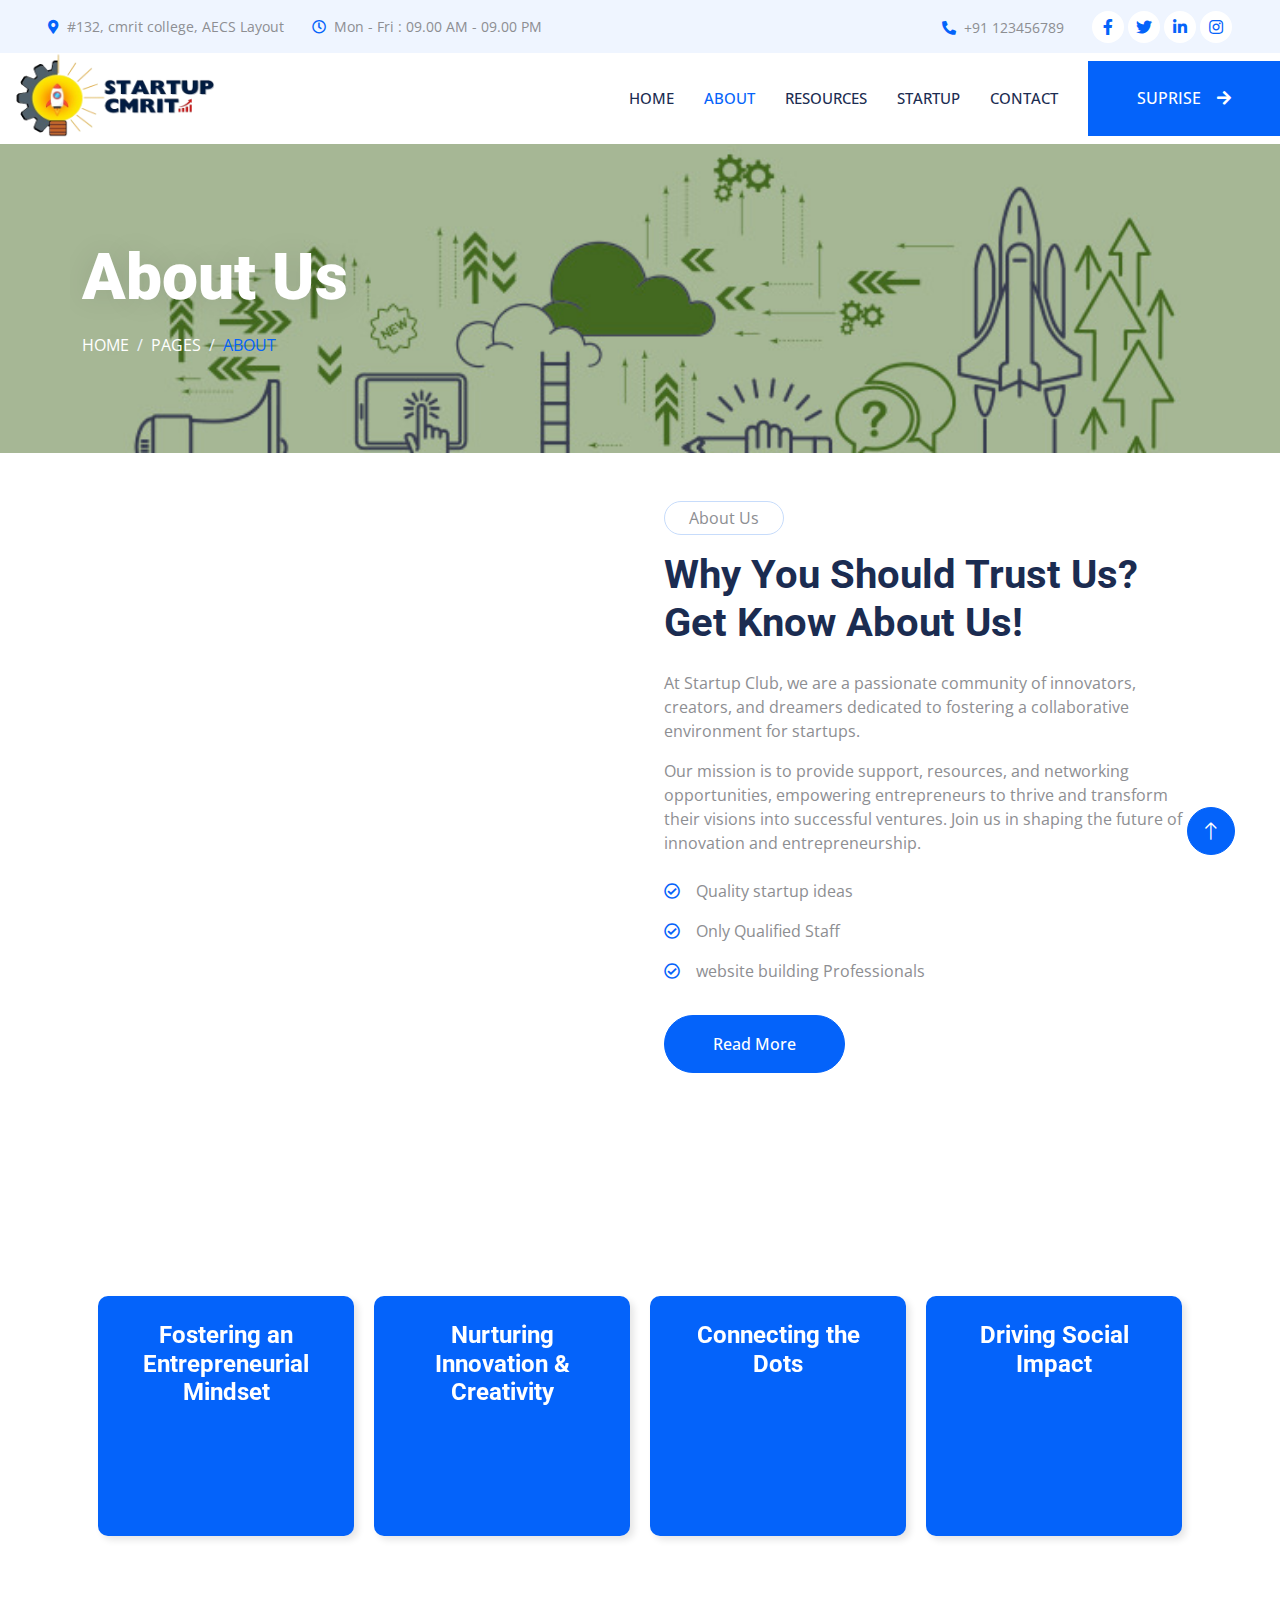
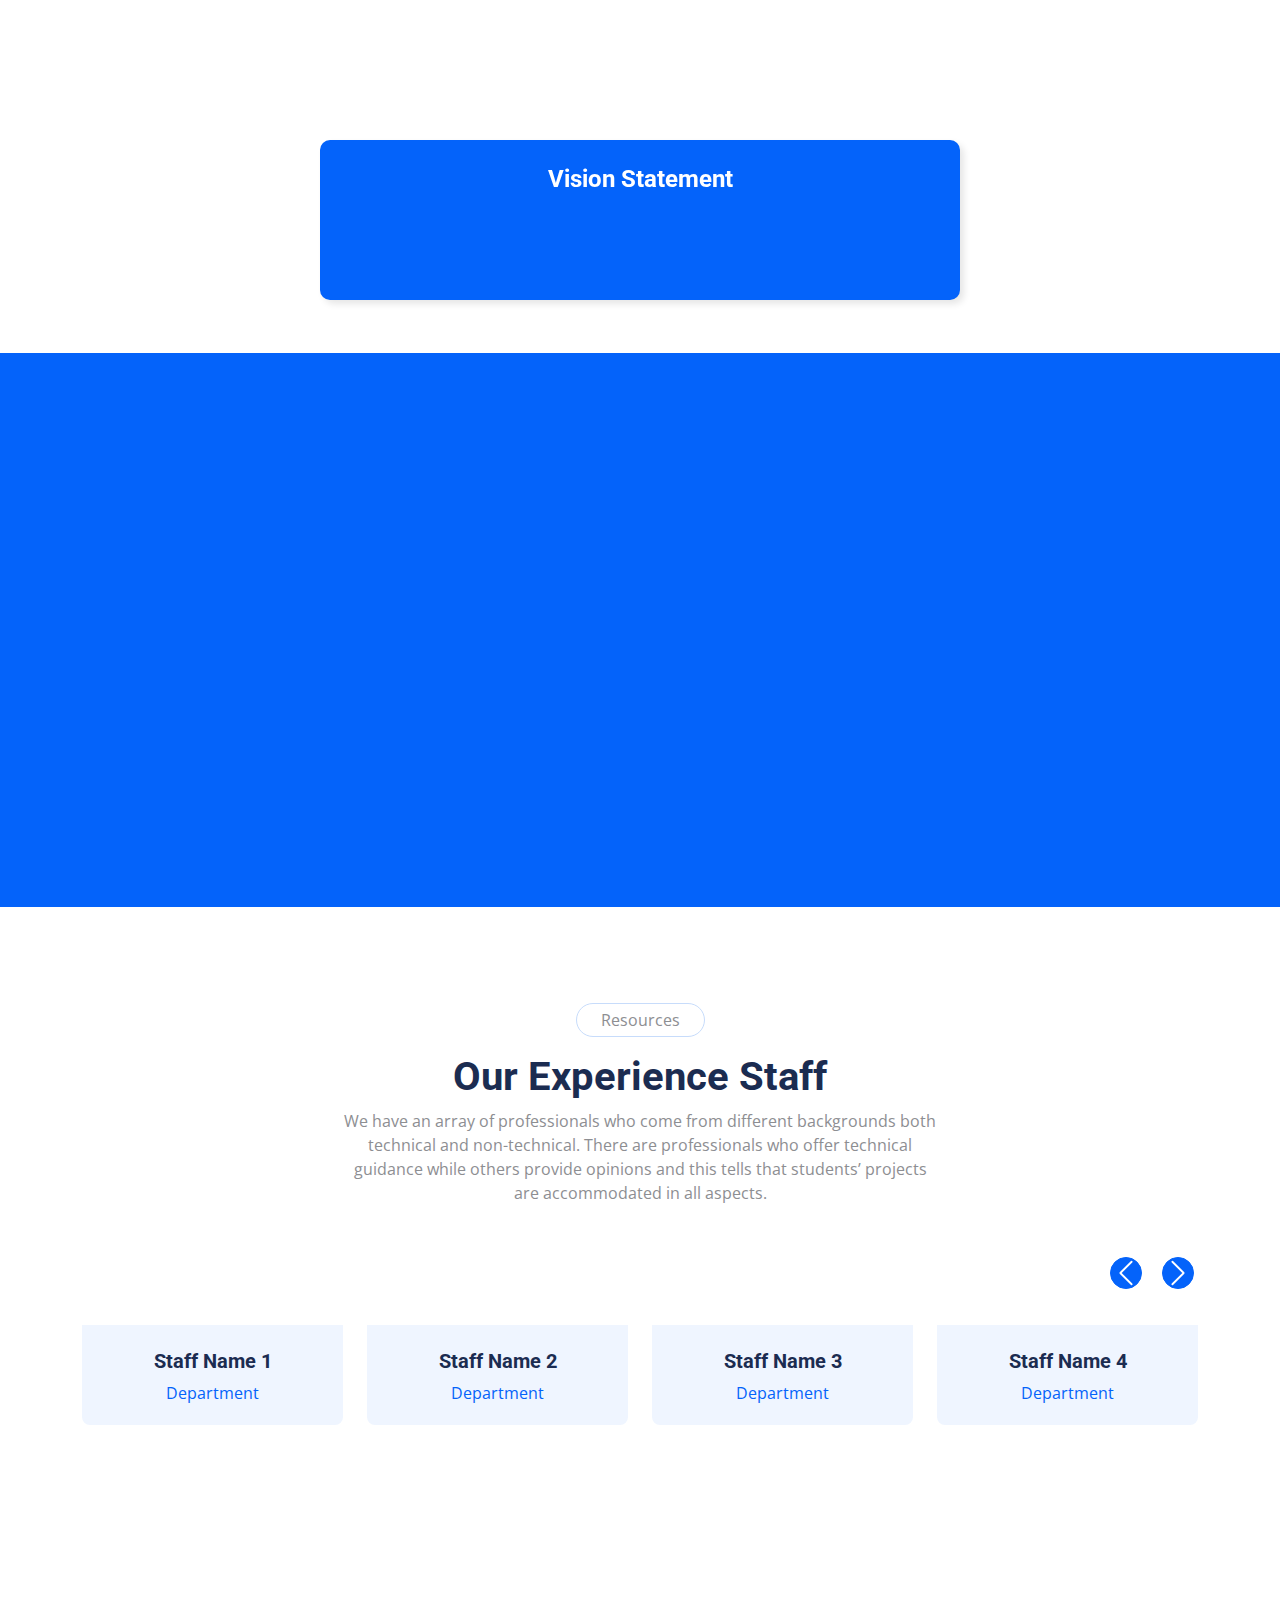
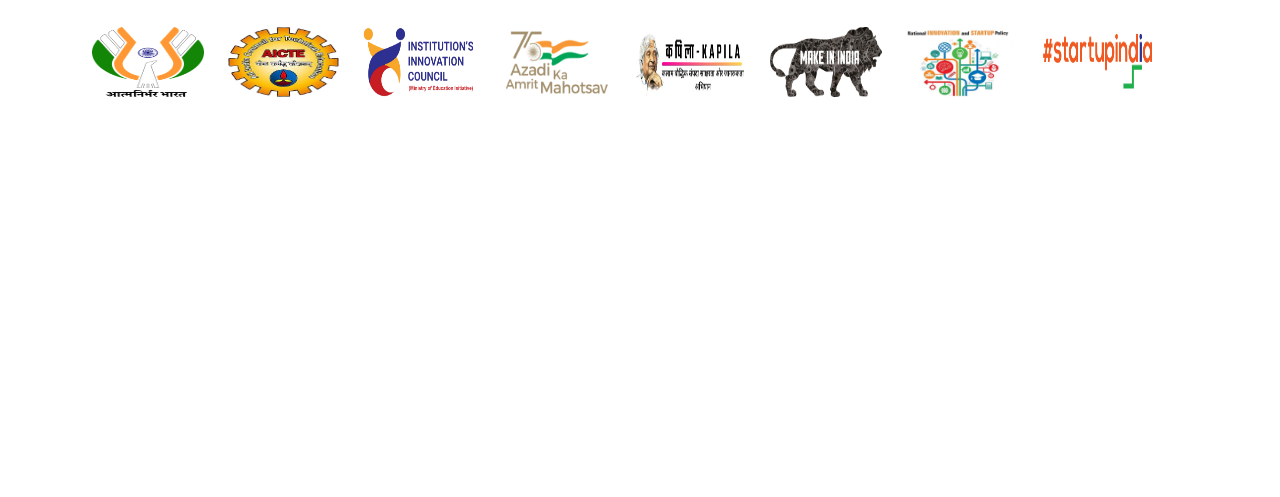
==== about.html @ 5a4d974b "otherLogoUpdate" ====
<!DOCTYPE html>
<html lang="en">
  <head>
    <meta charset="utf-8" />
    <title>Startup</title>
    <meta content="width=device-width, initial-scale=1.0" name="viewport" />
    <meta content="" name="keywords" />
    <meta content="" name="description" />

    <!-- Favicon -->
    <link href="img/favicon.ico" rel="icon" />

    <!-- Google Web Fonts -->
    <link rel="preconnect" href="https://fonts.googleapis.com" />
    <link rel="preconnect" href="https://fonts.gstatic.com" crossorigin />
    <link
      href="https://fonts.googleapis.com/css2?family=Open+Sans:wght@400;500&family=Roboto:wght@500;700;900&display=swap"
      rel="stylesheet"
    />

    <!-- Icon Font Stylesheet -->
    <link
      href="https://cdnjs.cloudflare.com/ajax/libs/font-awesome/5.10.0/css/all.min.css"
      rel="stylesheet"
    />
    <link
      href="https://cdn.jsdelivr.net/npm/bootstrap-icons@1.4.1/font/bootstrap-icons.css"
      rel="stylesheet"
    />

    <!-- Libraries Stylesheet -->
    <link href="lib/animate/animate.min.css" rel="stylesheet" />
    <link href="lib/owlcarousel/assets/owl.carousel.min.css" rel="stylesheet" />
    <link
      href="lib/tempusdominus/css/tempusdominus-bootstrap-4.min.css"
      rel="stylesheet"
    />

    <!-- Customized Bootstrap Stylesheet -->
    <link href="css/bootstrap.min.css" rel="stylesheet" />

    <!-- Template Stylesheet -->
    <link href="css/style.css" rel="stylesheet" />
  </head>

  <body>
    <!-- Spinner Start -->
    <div
      id="spinner"
      class="show bg-white position-fixed translate-middle w-100 vh-100 top-50 start-50 d-flex align-items-center justify-content-center"
    >
      <div
        class="spinner-grow text-primary"
        style="width: 3rem; height: 3rem"
        role="status"
      >
        <span class="sr-only">Loading...</span>
      </div>
    </div>
    <!-- Spinner End -->

    <!-- Topbar Start -->
    <div class="container-fluid bg-light p-0 wow fadeIn" data-wow-delay="0.1s">
      <div class="row gx-0 d-none d-lg-flex">
        <div class="col-lg-7 px-5 text-start">
          <div class="h-100 d-inline-flex align-items-center py-3 me-4">
            <small class="fa fa-map-marker-alt text-primary me-2"></small>
            <small>#132, cmrit college, AECS Layout</small>
          </div>
          <div class="h-100 d-inline-flex align-items-center py-3">
            <small class="far fa-clock text-primary me-2"></small>
            <small>Mon - Fri : 09.00 AM - 09.00 PM</small>
          </div>
        </div>
        <div class="col-lg-5 px-5 text-end">
          <div class="h-100 d-inline-flex align-items-center py-3 me-4">
            <small class="fa fa-phone-alt text-primary me-2"></small>
            <small>+91 123456789</small>
          </div>
          <div class="h-100 d-inline-flex align-items-center">
            <a
              class="btn btn-sm-square rounded-circle bg-white text-primary me-1"
              href=""
              ><i class="fab fa-facebook-f"></i
            ></a>
            <a
              class="btn btn-sm-square rounded-circle bg-white text-primary me-1"
              href=""
              ><i class="fab fa-twitter"></i
            ></a>
            <a
              class="btn btn-sm-square rounded-circle bg-white text-primary me-1"
              href=""
              ><i class="fab fa-linkedin-in"></i
            ></a>
            <a
              class="btn btn-sm-square rounded-circle bg-white text-primary me-0"
              href=""
              ><i class="fab fa-instagram"></i
            ></a>
          </div>
        </div>
      </div>
    </div>
    <!-- Topbar End -->

    <!-- Navbar Start -->
    <nav
      class="navbar navbar-expand-lg bg-white navbar-light sticky-top p-0 wow fadeIn"
      data-wow-delay="0.1s"
    >
      <a
        href="index.html"
        class="navbar-brand d-flex align-items-center px-4 px-lg-5 mb-3"
      >
        <h1 class="m-0 text-primary d-flex align-items-center">
          <img
            src="img/logo2.png"
            style="
              width: 240px;
              height: 220px;
              margin-left: -50px;
              margin-top: 20px;
            "
            alt="logo"
          />
        </h1>
      </a>

      <button
        type="button"
        class="navbar-toggler me-4"
        data-bs-toggle="collapse"
        data-bs-target="#navbarCollapse"
        title="navbar"
      >
        <span class="navbar-toggler-icon"></span>
      </button>
      <div class="collapse navbar-collapse" id="navbarCollapse">
        <div class="navbar-nav ms-auto p-4 p-lg-0">
          <a href="index.html" class="nav-item nav-link">Home</a>
          <a href="about.html" class="nav-item nav-link active">About</a>
          <a href="team.html" class="nav-item nav-link">Resources</a>
          <a href="ExistingStartup.html" class="nav-item nav-link">Startup</a>
          <a href="contact.html" class="nav-item nav-link">Contact</a>
        </div>
        <a
          href=""
          class="btn btn-primary rounded-0 py-4 px-lg-5 d-none d-lg-block"
          >SUPRISE<i class="fa fa-arrow-right ms-3"></i
        ></a>
      </div>
    </nav>

    <!-- Navbar End -->
    <!-- Navbar End -->

    <!-- Page Header Start -->
    <div
      class="container-fluid page-header py-5 mb-5 wow fadeIn"
      data-wow-delay="0.1s"
    >
      <div class="container py-5">
        <h1 class="display-3 text-white mb-3 animated slideInDown">About Us</h1>
        <nav aria-label="breadcrumb animated slideInDown">
          <ol class="breadcrumb text-uppercase mb-0">
            <li class="breadcrumb-item">
              <a class="text-white" href="#">Home</a>
            </li>
            <li class="breadcrumb-item">
              <a class="text-white" href="#">Pages</a>
            </li>
            <li class="breadcrumb-item text-primary active" aria-current="page">
              About
            </li>
          </ol>
        </nav>
      </div>
    </div>
    <!-- Page Header End -->

    <!-- About Start -->
    <div class="container-xxl">
      <div class="container">
        <div class="row g-5">
          <div class="col-lg-6 wow fadeIn" data-wow-delay="0.1s">
            <div class="d-flex flex-column">
              <img
                class="img-fluid rounded w-75 align-self-end"
                style="margin-top: 20%"
                src="https://th.bing.com/th/id/OIP.VpcuwqBjk-ITqeqhc0cdZAHaE8?w=248&h=180&c=7&r=0&o=5&dpr=1.3&pid=1.7"
                alt=""
              />
              <img
                class="img-fluid rounded w-50 bg-white pt-3 pe-3"
                src="https://th.bing.com/th/id/OIP.E0xV4bgFEtjNPySCJyTAlwHaFO?w=281&h=198&c=7&r=0&o=5&dpr=1.3&pid=1.7"
                alt=""
                style="margin-top: -25%"
              />
            </div>
          </div>
          <div class="col-lg-6 wow fadeIn" data-wow-delay="0.5s">
            <p class="d-inline-block border rounded-pill py-1 px-4">About Us</p>
            <h1 class="mb-4">Why You Should Trust Us? Get Know About Us!</h1>
            <p>
              At Startup Club, we are a passionate community of innovators,
              creators, and dreamers dedicated to fostering a collaborative
              environment for startups.
            </p>
            <p class="mb-4">
              Our mission is to provide support, resources, and networking
              opportunities, empowering entrepreneurs to thrive and transform
              their visions into successful ventures. Join us in shaping the
              future of innovation and entrepreneurship.
            </p>
            <p>
              <i class="far fa-check-circle text-primary me-3"></i>Quality
              startup ideas
            </p>
            <p>
              <i class="far fa-check-circle text-primary me-3"></i>Only
              Qualified Staff
            </p>
            <p>
              <i class="far fa-check-circle text-primary me-3"></i>website
              building Professionals
            </p>
            <a class="btn btn-primary rounded-pill py-3 px-5 mt-3" href=""
              >Read More</a
            >
          </div>
        </div>
      </div>
    </div>
    <!-- About End -->

    <!-- visionmision Start -->
    <!-- mission start -->
    <div
      class="text-center mx-auto wow fadeInUp mt-5 mb-5"
      data-wow-delay="0.1s"
      style="max-width: 600px; margin-bottom: 30px; margin-top: 7rem !important"
    >
      <p class="d-inline-block border rounded-pill py-1 px-4 mt-2">Mission</p>
    </div>
    <div class="container-xxl containermission">
      <div class="bodycardmission deckmission">
        <div class="cardmission-space">
          <div class="cardmission">
            <div class="facemission front">
              <h1 class="missionVision">
                Fostering an Entrepreneurial Mindset
              </h1>
            </div>
            <div class="facemission back">
              <p class="missionvisionstatement">
                Empowering students with the mindset, skills, and resources to
                ideate, innovate, and drive realworld solutions through
                entrepreneurship
              </p>
            </div>
          </div>
        </div>
        <div class="cardmission-space">
          <div class="cardmission">
            <div class="facemission front">
              <h1 class="missionVision">Nurturing Innovation & Creativity</h1>
            </div>
            <div class="facemission back">
              <p class="missionvisionstatement">
                Providing a dynamic ecosystem that nurtures creativity, fosters
                innovation, and supports startups at every stage of their
                journey.
              </p>
            </div>
          </div>
        </div>
        <div class="cardmission-space">
          <div class="cardmission">
            <div class="facemission front">
              <h1 class="missionVision">Connecting the Dots</h1>
            </div>
            <div class="facemission back">
              <p class="missionvisionstatement">
                Establishing connections b/w students, startups, mentors,
                investors, and industry to catalyze collaborative ventures &
                sustainable enterprises.
              </p>
            </div>
          </div>
        </div>
        <div class="cardmission-space">
          <div class="cardmission">
            <div class="facemission front">
              <h1 class="missionVision">Driving Social Impact</h1>
            </div>
            <div class="facemission back">
              <p class="missionvisionstatement">
                Supporting startups that aim to create positive societal change,
                fostering a culture of responsible and socially conscious
                entrepreneurship.
              </p>
            </div>
          </div>
        </div>
      </div>
    </div>
    <!-- vision start -->
    <div
      class="text-center mx-auto wow fadeInUp mt-5 mb-5"
      data-wow-delay="0.1s"
      style="max-width: 600px"
    >
      <p class="d-inline-block border rounded-pill py-1 px-4 mt-5">Vision</p>
    </div>
    <div class="bodycard deck">
      <div class="card-space">
        <div class="cardvision">
          <div class="face front">
            <h1 class="missionVision">Vision Statement</h1>
          </div>
          <div class="face back">
            <p class="missionvisionstatement">
              To be the Launchpad for young entrepreneurs, where every student's
              idea is nurtured, refined, and propelled into a thriving startup
              to not only pioneer groundbreaking technologies but also address
              critical social issues, leaving a lasting mark on the world stage
              of entrepreneurship.
            </p>
          </div>
        </div>
      </div>
    </div>
    <!-- visionmision End -->

    <!-- Feature Start -->
    <div class="container-fluid bg-primary overflow-hidden my-5 px-lg-0">
      <div class="container feature px-lg-0">
        <div class="row g-0 mx-lg-0">
          <div
            class="col-lg-6 feature-text py-5 wow fadeIn"
            data-wow-delay="0.1s"
          >
            <div class="p-lg-5 ps-lg-0">
              <p
                class="d-inline-block border rounded-pill text-light py-1 px-4"
              >
                Features
              </p>
              <h1 class="text-white mb-4">Why Choose Us</h1>
              <p class="text-white mb-4 pb-2">
                Our mission is to provide support, resources, and networking
                opportunities, empowering entrepreneurs to thrive and transform
                their visions into successful ventures.
              </p>
              <div class="row g-4">
                <div class="col-6">
                  <div class="d-flex align-items-center">
                    <div
                      class="d-flex flex-shrink-0 align-items-center justify-content-center rounded-circle bg-light"
                      style="width: 55px; height: 55px"
                    >
                      <i class="fa fa-user-md text-primary"></i>
                    </div>
                    <div class="ms-4">
                      <p class="text-white mb-2">Experience</p>
                      <h5 class="text-white mb-0">staff</h5>
                    </div>
                  </div>
                </div>
                <div class="col-6">
                  <div class="d-flex align-items-center">
                    <div
                      class="d-flex flex-shrink-0 align-items-center justify-content-center rounded-circle bg-light"
                      style="width: 55px; height: 55px"
                    >
                      <i class="fa fa-check text-primary"></i>
                    </div>
                    <div class="ms-4">
                      <p class="text-white mb-2">Quality</p>
                      <h5 class="text-white mb-0">Services</h5>
                    </div>
                  </div>
                </div>
                <div class="col-6">
                  <div class="d-flex align-items-center">
                    <div
                      class="d-flex flex-shrink-0 align-items-center justify-content-center rounded-circle bg-light"
                      style="width: 55px; height: 55px"
                    >
                      <i class="fa fa-comment-medical text-primary"></i>
                    </div>
                    <div class="ms-4">
                      <p class="text-white mb-2">Positive</p>
                      <h5 class="text-white mb-0">Consultation</h5>
                    </div>
                  </div>
                </div>
                <div class="col-6">
                  <div class="d-flex align-items-center">
                    <div
                      class="d-flex flex-shrink-0 align-items-center justify-content-center rounded-circle bg-light"
                      style="width: 55px; height: 55px"
                    >
                      <i class="fa fa-headphones text-primary"></i>
                    </div>
                    <div class="ms-4">
                      <p class="text-white mb-2">24 Hours</p>
                      <h5 class="text-white mb-0">Support</h5>
                    </div>
                  </div>
                </div>
              </div>
            </div>
          </div>
          <div
            class="col-lg-6 pe-lg-0 wow fadeIn"
            data-wow-delay="0.5s"
            style="min-height: 400px"
          >
            <div class="position-relative h-100">
              <img
                class="position-absolute img-fluid w-100 h-100"
                src="img/header-banner/images_35.jpg"
                style="object-fit: cover"
                alt=""
              />
            </div>
          </div>
        </div>
      </div>
    </div>
    <!-- Feature End -->

    <!-- Team big screen Start -->
    <div class="container-xxl py-5" id="teambigscreen">
      <div class="container">
        <div class="text-center mx-auto mb-5" style="max-width: 600px">
          <p class="d-inline-block border rounded-pill py-1 px-4">Resources</p>
          <h1>Our Experience Staff</h1>
          <p>
            We have an array of professionals who come from different
            backgrounds both technical and non-technical. There are
            professionals who offer technical guidance while others provide
            opinions and this tells that students’ projects are accommodated in
            all aspects.
          </p>
        </div>
        <div
          id="eventCarousel"
          class="carousel slide mt-3"
          data-bs-ride="carousel"
        >
          <div class="d-grid gap-2 d-md-flex justify-content-md-end my-2">
            <button
              class="btn btn-primary me-md-2 carousel-control-prev-icon rounded-circle p-1 m-1"
              type="button"
              title="carousel"
              data-bs-target="#eventCarousel"
              data-bs-slide="prev"
            ></button>
            <button
              class="btn btn-primary carousel-control-next-icon rounded-circle p-1 m-1"
              type="button"
              title="carousel"
              data-bs-target="#eventCarousel"
              data-bs-slide="next"
            ></button>
          </div>
          <div class="carousel-inner">
            <!-- Item 1 -->
            <div class="carousel-item active">
              <div class="row g-4">
                <div class="col-lg-3 col-md-6">
                  <div
                    class="team-item position-relative rounded overflow-hidden"
                  >
                    <div class="overflow-hidden">
                      <img
                        class="img-fluid"
                        src="https://www.georgetown.edu/wp-content/uploads/2022/02/Jkramerheadshot-scaled-e1645036825432-1050x1050-c-default.jpg"
                        alt=""
                      />
                    </div>
                    <div class="team-text bg-light text-center p-4">
                      <h5>Staff Name 1</h5>
                      <p class="text-primary">Department</p>
                      <div class="team-social text-center">
                        <a class="btn btn-square" href=""
                          ><i class="fab fa-facebook-f"></i
                        ></a>
                        <a class="btn btn-square" href=""
                          ><i class="fab fa-twitter"></i
                        ></a>
                        <a class="btn btn-square" href=""
                          ><i class="fab fa-instagram"></i
                        ></a>
                      </div>
                    </div>
                  </div>
                </div>
                <div class="col-lg-3 col-md-6">
                  <div
                    class="team-item position-relative rounded overflow-hidden"
                  >
                    <div class="overflow-hidden">
                      <img
                        class="img-fluid"
                        src="https://www.georgetown.edu/wp-content/uploads/2022/02/Jkramerheadshot-scaled-e1645036825432-1050x1050-c-default.jpg"
                        alt=""
                      />
                    </div>
                    <div class="team-text bg-light text-center p-4">
                      <h5>Staff Name 2</h5>
                      <p class="text-primary">Department</p>
                      <div class="team-social text-center">
                        <a class="btn btn-square" href=""
                          ><i class="fab fa-facebook-f"></i
                        ></a>
                        <a class="btn btn-square" href=""
                          ><i class="fab fa-twitter"></i
                        ></a>
                        <a class="btn btn-square" href=""
                          ><i class="fab fa-instagram"></i
                        ></a>
                      </div>
                    </div>
                  </div>
                </div>
                <div class="col-lg-3 col-md-6">
                  <div
                    class="team-item position-relative rounded overflow-hidden"
                  >
                    <div class="overflow-hidden">
                      <img
                        class="img-fluid"
                        src="https://www.georgetown.edu/wp-content/uploads/2022/02/Jkramerheadshot-scaled-e1645036825432-1050x1050-c-default.jpg"
                        alt=""
                      />
                    </div>
                    <div class="team-text bg-light text-center p-4">
                      <h5>Staff Name 3</h5>
                      <p class="text-primary">Department</p>
                      <div class="team-social text-center">
                        <a class="btn btn-square" href=""
                          ><i class="fab fa-facebook-f"></i
                        ></a>
                        <a class="btn btn-square" href=""
                          ><i class="fab fa-twitter"></i
                        ></a>
                        <a class="btn btn-square" href=""
                          ><i class="fab fa-instagram"></i
                        ></a>
                      </div>
                    </div>
                  </div>
                </div>
                <div class="col-lg-3 col-md-6">
                  <div
                    class="team-item position-relative rounded overflow-hidden"
                  >
                    <div class="overflow-hidden">
                      <img
                        class="img-fluid"
                        src="https://www.georgetown.edu/wp-content/uploads/2022/02/Jkramerheadshot-scaled-e1645036825432-1050x1050-c-default.jpg"
                        alt=""
                      />
                    </div>
                    <div class="team-text bg-light text-center p-4">
                      <h5>Staff Name 4</h5>
                      <p class="text-primary">Department</p>
                      <div class="team-social text-center">
                        <a class="btn btn-square" href=""
                          ><i class="fab fa-facebook-f"></i
                        ></a>
                        <a class="btn btn-square" href=""
                          ><i class="fab fa-twitter"></i
                        ></a>
                        <a class="btn btn-square" href=""
                          ><i class="fab fa-instagram"></i
                        ></a>
                      </div>
                    </div>
                  </div>
                </div>
              </div>
            </div>
            <!-- Item 2 -->
            <div class="carousel-item">
              <div class="row g-4">
                <div class="col-lg-3 col-md-6">
                  <div
                    class="team-item position-relative rounded overflow-hidden"
                  >
                    <div class="overflow-hidden">
                      <img
                        class="img-fluid"
                        src="https://www.georgetown.edu/wp-content/uploads/2022/02/Jkramerheadshot-scaled-e1645036825432-1050x1050-c-default.jpg"
                        alt=""
                      />
                    </div>
                    <div class="team-text bg-light text-center p-4">
                      <h5>Staff Name</h5>
                      <p class="text-primary">Department</p>
                      <div class="team-social text-center">
                        <a class="btn btn-square" href=""
                          ><i class="fab fa-facebook-f"></i
                        ></a>
                        <a class="btn btn-square" href=""
                          ><i class="fab fa-twitter"></i
                        ></a>
                        <a class="btn btn-square" href=""
                          ><i class="fab fa-instagram"></i
                        ></a>
                      </div>
                    </div>
                  </div>
                </div>
                <div class="col-lg-3 col-md-6">
                  <div
                    class="team-item position-relative rounded overflow-hidden"
                  >
                    <div class="overflow-hidden">
                      <img
                        class="img-fluid"
                        src="https://www.georgetown.edu/wp-content/uploads/2022/02/Jkramerheadshot-scaled-e1645036825432-1050x1050-c-default.jpg"
                        alt=""
                      />
                    </div>
                    <div class="team-text bg-light text-center p-4">
                      <h5>Staff Name</h5>
                      <p class="text-primary">Department</p>
                      <div class="team-social text-center">
                        <a class="btn btn-square" href=""
                          ><i class="fab fa-facebook-f"></i
                        ></a>
                        <a class="btn btn-square" href=""
                          ><i class="fab fa-twitter"></i
                        ></a>
                        <a class="btn btn-square" href=""
                          ><i class="fab fa-instagram"></i
                        ></a>
                      </div>
                    </div>
                  </div>
                </div>
                <div class="col-lg-3 col-md-6">
                  <div
                    class="team-item position-relative rounded overflow-hidden"
                  >
                    <div class="overflow-hidden">
                      <img
                        class="img-fluid"
                        src="https://www.georgetown.edu/wp-content/uploads/2022/02/Jkramerheadshot-scaled-e1645036825432-1050x1050-c-default.jpg"
                        alt=""
                      />
                    </div>
                    <div class="team-text bg-light text-center p-4">
                      <h5>Staff Name</h5>
                      <p class="text-primary">Department</p>
                      <div class="team-social text-center">
                        <a class="btn btn-square" href=""
                          ><i class="fab fa-facebook-f"></i
                        ></a>
                        <a class="btn btn-square" href=""
                          ><i class="fab fa-twitter"></i
                        ></a>
                        <a class="btn btn-square" href=""
                          ><i class="fab fa-instagram"></i
                        ></a>
                      </div>
                    </div>
                  </div>
                </div>
                <div class="col-lg-3 col-md-6">
                  <div
                    class="team-item position-relative rounded overflow-hidden"
                  >
                    <div class="overflow-hidden">
                      <img
                        class="img-fluid"
                        src="https://www.georgetown.edu/wp-content/uploads/2022/02/Jkramerheadshot-scaled-e1645036825432-1050x1050-c-default.jpg"
                        alt=""
                      />
                    </div>
                    <div class="team-text bg-light text-center p-4">
                      <h5>Staff Name</h5>
                      <p class="text-primary">Department</p>
                      <div class="team-social text-center">
                        <a class="btn btn-square" href=""
                          ><i class="fab fa-facebook-f"></i
                        ></a>
                        <a class="btn btn-square" href=""
                          ><i class="fab fa-twitter"></i
                        ></a>
                        <a class="btn btn-square" href=""
                          ><i class="fab fa-instagram"></i
                        ></a>
                      </div>
                    </div>
                  </div>
                </div>
              </div>
            </div>
          </div>
        </div>
      </div>
    </div>
    <!-- Team small screen Start -->
    <div class="container-xxl py-5" id="teamsmallscreen">
      <div class="container">
        <div class="text-center mx-auto mb-5" style="max-width: 600px">
          <p class="d-inline-block border rounded-pill py-1 px-4">Resources</p>
          <h1>Our Experience Staff</h1>
          <p>
            We have an array of professionals who come from different
            backgrounds both technical and non-technical. There are
            professionals who offer technical guidance while others provide
            opinions and this tells that students’ projects are accommodated in
            all aspects.
          </p>
        </div>
        <div
          id="eventCarouselsmallscreen"
          class="carousel slide mt-3"
          data-bs-ride="carousel"
        >
          <div class="grid gap-2 d-md-flex justify-content-md-end my-2">
            <button
              class="btn btn-primary me-md-2 carousel-control-prev-icon rounded-circle p-1 m-1"
              type="button"
              title="carousel"
              data-bs-target="#eventCarouselsmallscreen"
              data-bs-slide="prev"
            ></button>
            <button
              class="btn btn-primary carousel-control-next-icon rounded-circle p-1 m-1"
              type="button"
              title="carousel"
              data-bs-target="#eventCarouselsmallscreen"
              data-bs-slide="next"
            ></button>
          </div>
          <div class="carousel-inner">
            <!-- Item 1 -->
            <div class="carousel-item active">
              <div class="row g-4">
                <div class="col-lg-3 col-md-6">
                  <div
                    class="team-item position-relative rounded overflow-hidden"
                  >
                    <div class="overflow-hidden">
                      <img class="img-fluid" src="img/Person.jpg" alt="" />
                    </div>
                    <div class="team-text bg-light text-center p-4">
                      <h5>Staff Name 1</h5>
                      <p class="text-primary">Department</p>
                      <div class="team-social text-center">
                        <a class="btn btn-square" href=""
                          ><i class="fab fa-facebook-f"></i
                        ></a>
                        <a class="btn btn-square" href=""
                          ><i class="fab fa-twitter"></i
                        ></a>
                        <a class="btn btn-square" href=""
                          ><i class="fab fa-instagram"></i
                        ></a>
                      </div>
                    </div>
                  </div>
                </div>
              </div>
            </div>
            <!-- Item 2 -->
            <div class="carousel-item">
              <div class="row g-4">
                <div class="col-lg-3 col-md-6">
                  <div
                    class="team-item position-relative rounded overflow-hidden"
                  >
                    <div class="overflow-hidden">
                      <img class="img-fluid" src="img/Person.jpg" alt="" />
                    </div>
                    <div class="team-text bg-light text-center p-4">
                      <h5>Staff Name</h5>
                      <p class="text-primary">Department</p>
                      <div class="team-social text-center">
                        <a class="btn btn-square" href=""
                          ><i class="fab fa-facebook-f"></i
                        ></a>
                        <a class="btn btn-square" href=""
                          ><i class="fab fa-twitter"></i
                        ></a>
                        <a class="btn btn-square" href=""
                          ><i class="fab fa-instagram"></i
                        ></a>
                      </div>
                    </div>
                  </div>
                </div>
              </div>
            </div>
            <!-- Item 3 -->
            <div class="carousel-item">
              <div class="row g-4">
                <div class="col-lg-3 col-md-6">
                  <div
                    class="team-item position-relative rounded overflow-hidden"
                  >
                    <div class="overflow-hidden">
                      <img class="img-fluid" src="img/Person.jpg" alt="" />
                    </div>
                    <div class="team-text bg-light text-center p-4">
                      <h5>Staff Name</h5>
                      <p class="text-primary">Department</p>
                      <div class="team-social text-center">
                        <a class="btn btn-square" href=""
                          ><i class="fab fa-facebook-f"></i
                        ></a>
                        <a class="btn btn-square" href=""
                          ><i class="fab fa-twitter"></i
                        ></a>
                        <a class="btn btn-square" href=""
                          ><i class="fab fa-instagram"></i
                        ></a>
                      </div>
                    </div>
                  </div>
                </div>
              </div>
            </div>
            <!-- Item 4 -->
            <div class="carousel-item">
              <div class="row g-4">
                <div class="col-lg-3 col-md-6">
                  <div
                    class="team-item position-relative rounded overflow-hidden"
                  >
                    <div class="overflow-hidden">
                      <img class="img-fluid" src="img/Person.jpg" alt="" />
                    </div>
                    <div class="team-text bg-light text-center p-4">
                      <h5>Staff Name</h5>
                      <p class="text-primary">Department</p>
                      <div class="team-social text-center">
                        <a class="btn btn-square" href=""
                          ><i class="fab fa-facebook-f"></i
                        ></a>
                        <a class="btn btn-square" href=""
                          ><i class="fab fa-twitter"></i
                        ></a>
                        <a class="btn btn-square" href=""
                          ><i class="fab fa-instagram"></i
                        ></a>
                      </div>
                    </div>
                  </div>
                </div>
              </div>
            </div>
          </div>
        </div>
      </div>
    </div>
    <!-- Team End -->
    <!-- other logos -->
    <div class="container">
      <div
        class="text-center mx-auto wow fadeInUp mt-5"
        data-wow-delay="0.1s"
        style="max-width: 600px"
        id="blogbigscreenheading"
      >
        <p class="d-inline-block border rounded-pill py-1 px-4 mt-2">
          Inspired by
        </p>
      </div>
      <div class="row align-items-center mt-5">
        <div class="container rounded">
          <div class="slider">
            <div class="logos">
              <a href="https://aatmanirbharbharat.mygov.in/"
                ><img src="img/aatmanirbhar-bharat.png" alt="logo" class="fabs"
              /></a>
              <a href="https://www.aicte-india.org/"
                ><img
                  src="img\AICTE-removebg-preview.png"
                  alt="logo"
                  class="fabs"
              /></a>
              <a href="https://www.mic.gov.in/"
                ><img src="img/iiclogo-MoE (1).png" alt="logo" class="fabs"
              /></a>
              <a href="https://amritmahotsav.nic.in/"
                ><img src="img/75.png" alt="logo" class="fabs"
              /></a>
              <a href="https://kapila.mic.gov.in/"
                ><img src="img/kapila-logo.png" alt="logo" class="fabs"
              /></a>
              <a href="https://www.makeinindia.com/"
                ><img
                  src="img/Make-in-India-Logo-PNG-HD-768x351.png"
                  alt="logo"
                  class="fabs"
              /></a>
              <a href="https://nisp.in/nisp/"
                ><img src="img/NISP2.png" alt="logo" class="fabs"
              /></a>
              <a href="https://www.startupindia.gov.in/"
                ><img src="img/Startup India.png" alt="logo" class="fabs"
              /></a>
            </div>
            <div class="logos">
              <a href="https://www.education.gov.in/">
                <img
                  src="img/1_MoE_Innovation Cell.png"
                  alt="logo"
                  class="fabs"
              /></a>
              <a href="https://www.meity.gov.in/"
                ><img src="img/3_MEIT Logo.png" alt="logo" class="fabs"
              /></a>
              <a href="https://digitalindia.gov.in/"
                ><img src="img/4_Digital India.png" alt="logo" class="fabs"
              /></a>
              <a href="https://dpiit.gov.in/"
                ><img src="img/5_DPIIT.png" alt="logo" class="fabs"
              /></a>
              <a href="https://msh.meity.gov.in/"
                ><img
                  src="img/6_MeitY Startup Hub-Logo-FINAL_5 1.png"
                  alt="logo"
                  class="fabs"
              /></a>
              <a href="https://www.education.gov.in/"
                ><img
                  src="img/2_MHRD_logo__1_-removebg-preview.png"
                  alt="logo"
                  class="fabs"
              /></a>
              <a href="https://kapila.mic.gov.in/"
                ><img src="img/kapila-logo.png" alt="logo" class="fabs"
              /></a>
              <a href="https://www.makeinindia.com/"
                ><img
                  src="img/Make-in-India-Logo-PNG-HD-768x351.png"
                  alt="logo"
                  class="fabs"
              /></a>
            </div>
          </div>
        </div>
      </div>
    </div>
    <!-- other logos -->
    <!-- Footer Start -->
    <div
      class="container-fluid bg-dark text-light footer pt-5 mt-5 wow fadeIn"
      data-wow-delay="0.1s"
    >
      <div class="container py-5">
        <div class="row g-5">
          <div class="col-lg-3 col-md-6">
            <h4 class="text-white mb-3">Quick links</h4>
            <a class="btn btn-link" href="about.html">About Us</a>
            <a class="btn btn-link" href="contact.html">Contact Us</a>
            <a class="btn btn-link" href="team.html">Resources</a>
            <a class="btn btn-link" href="service.html">Services</a>
          </div>
          <div class="col-lg-3 col-md-6">
            <h4 class="text-white mb-3">Contact</h4>
            <p class="mb-2">
              <i class="fa fa-map-marker-alt me-3"></i>#132, cmrit college, AECS
              Layout
            </p>
            <p class="mb-2">
              <i class="fa fa-phone-alt me-3"></i>+91 2837676523
            </p>
            <p class="mb-2">
              <i class="fa fa-envelope me-3"></i>info@example.com
            </p>
            <div class="d-flex pt-2">
              <a class="btn btn-outline-light btn-social" href=""
                ><i class="fab fa-twitter"></i
              ></a>
              <a class="btn btn-outline-light btn-social" href=""
                ><i class="fab fa-facebook-f"></i
              ></a>
              <a class="btn btn-outline-light btn-social" href=""
                ><i class="fab fa-youtube"></i
              ></a>
              <a class="btn btn-outline-light btn-social" href=""
                ><i class="fab fa-linkedin-in"></i
              ></a>
            </div>
          </div>
          <div class="col-lg-3 col-md-6">
            <h4 class="text-white mb-3">Gallery</h4>
            <div class="row g-2 pt-2">
              <div class="col-4">
                <img
                  class="img-fluid bg-light p-1"
                  src="img/2_MHRD_logo__1_-removebg-preview.png"
                  alt=""
                />
              </div>
              <div class="col-4">
                <img
                  class="img-fluid bg-light p-1"
                  src="img/4_Digital India.png"
                  alt=""
                />
              </div>
              <div class="col-4">
                <img class="img-fluid bg-light p-1" src="img/75.png" alt="" />
              </div>
              <div class="col-4">
                <img
                  class="img-fluid bg-light p-1"
                  src="img/Make-in-India-Logo-PNG-HD-768x351.png"
                  alt=""
                />
              </div>
              <div class="col-4">
                <img
                  class="img-fluid bg-light p-1"
                  src="img/Startup India.png"
                  alt=""
                />
              </div>
              <div class="col-4">
                <img class="img-fluid bg-light p-1" src="img/msme.png" alt="" />
              </div>
            </div>
          </div>
          <div class="col-lg-3 col-md-6">
            <h4 class="text-white mb-3">Newsletter</h4>
            <p>
              Signup for our monthly updates and be the first to know more about
              us
            </p>
            <div class="position-relative mx-auto" style="max-width: 400px">
              <input
                class="form-control border-primary w-100 py-3 ps-4 pe-5"
                type="text"
                placeholder="Your email"
              />
              <button
                type="button"
                class="btn btn-primary py-2 position-absolute top-0 end-0 mt-2 me-2"
              >
                SignUp
              </button>
            </div>
          </div>
        </div>
      </div>
    </div>
    <!-- Footer End -->

    <!-- Back to Top -->
    <a
      href="#"
      class="btn btn-lg btn-primary btn-lg-square rounded-circle back-to-top"
      ><i class="bi bi-arrow-up"></i
    ></a>

    <!-- JavaScript Libraries -->
    <script src="https://code.jquery.com/jquery-3.4.1.min.js"></script>
    <script src="https://cdn.jsdelivr.net/npm/bootstrap@5.0.0/dist/js/bootstrap.bundle.min.js"></script>
    <script src="lib/wow/wow.min.js"></script>
    <script src="lib/easing/easing.min.js"></script>
    <script src="lib/waypoints/waypoints.min.js"></script>
    <script src="lib/counterup/counterup.min.js"></script>
    <script src="lib/owlcarousel/owl.carousel.min.js"></script>
    <script src="lib/tempusdominus/js/moment.min.js"></script>
    <script src="lib/tempusdominus/js/moment-timezone.min.js"></script>
    <script src="lib/tempusdominus/js/tempusdominus-bootstrap-4.min.js"></script>

    <!-- Template Javascript -->
    <script src="js/main.js"></script>
  </body>
</html>
---- css/style.css ----
/********** Template CSS **********/
:root {
  --primary: #0463fa;
  --light: #eff5ff;
  --dark: #1b2c51;
}

.fw-medium {
  font-weight: 500 !important;
}

.fw-bold {
  font-weight: 700 !important;
}

.fw-black {
  font-weight: 900 !important;
}

.back-to-top {
  position: fixed;
  display: none;
  right: 45px;
  bottom: 45px;
  z-index: 99;
}

/*** Spinner ***/
#spinner {
  opacity: 0;
  visibility: hidden;
  transition: opacity 0.5s ease-out, visibility 0s linear 0.5s;
  z-index: 99999;
}

#spinner.show {
  transition: opacity 0.5s ease-out, visibility 0s linear 0s;
  visibility: visible;
  opacity: 1;
}

/*** Button ***/
.btn {
  font-weight: 500;
  transition: 0.5s;
}

.btn.btn-primary,
.btn.btn-secondary {
  color: #ffffff;
}

.btn-square {
  width: 38px;
  height: 38px;
}

.btn-sm-square {
  width: 32px;
  height: 32px;
}

.btn-lg-square {
  width: 48px;
  height: 48px;
}

.btn-square,
.btn-sm-square,
.btn-lg-square {
  padding: 0;
  display: flex;
  align-items: center;
  justify-content: center;
  font-weight: normal;
}

/*** Navbar ***/
.navbar .dropdown-toggle::after {
  border: none;
  content: "\f107";
  font-family: "Font Awesome 5 Free";
  font-weight: 900;
  vertical-align: middle;
  margin-left: 8px;
}

.navbar .navbar-nav .nav-link {
  margin-right: 30px;
  padding: 25px 0;
  color: #ffffff;
  font-size: 15px;
  font-weight: 500;
  text-transform: uppercase;
  outline: none;
}

.navbar .navbar-nav .nav-link:hover,
.navbar .navbar-nav .nav-link.active {
  color: var(--primary);
}

@media (max-width: 991.98px) {
  .navbar .navbar-nav .nav-link {
    margin-right: 0;
    padding: 10px 0;
  }

  .navbar .navbar-nav {
    border-top: 1px solid #eeeeee;
  }
}

.navbar .navbar-brand,
.navbar a.btn {
  height: 75px;
}

.navbar .navbar-nav .nav-link {
  color: var(--dark);
  font-weight: 500;
}

.navbar.sticky-top {
  top: -100px;
  transition: 0.5s;
}

@media (min-width: 992px) {
  .navbar .nav-item .dropdown-menu {
    display: block;
    border: none;
    margin-top: 0;
    top: 150%;
    opacity: 0;
    visibility: hidden;
    transition: 0.5s;
  }

  .navbar .nav-item:hover .dropdown-menu {
    top: 100%;
    visibility: visible;
    transition: 0.5s;
    opacity: 1;
  }
}

/*** Header ***/

/* text on carousel that is neurology cardiology */
.header-carousel .owl-carousel-text {
  position: absolute;
  width: 100%;
  height: 50%;
  padding: 3rem;
  top: 0;
  left: 0;
  display: flex;
  align-items: center;
  justify-content: center;
  text-shadow: 0 0 30px rgba(0, 0, 0, 0.1);
}

/* arrow marks for carousel */
.header-carousel .owl-nav {
  position: absolute;
  width: 200px;
  height: 15px;
  bottom: 30px;
  left: 50%;
  transform: translateX(-50%);
  display: flex;
  justify-content: space-between;
}

.header-carousel .owl-nav .owl-prev,
.header-carousel .owl-nav .owl-next {
  width: 45px;
  height: 45px;
  display: flex;
  align-items: center;
  justify-content: center;
  color: #ffffff;
  background: transparent;
  border: 1px solid #ffffff;
  border-radius: 45px;
  font-size: 22px;
  transition: 0.5s;
}

.header-carousel .owl-nav .owl-prev:hover,
.header-carousel .owl-nav .owl-next:hover {
  background: var(--primary);
  border-color: var(--primary);
}

.header-carousel .owl-dots {
  position: absolute;
  height: 45px;
  bottom: 30px;
  left: 50%;
  transform: translateX(-50%);
  display: flex;
  align-items: center;
  justify-content: center;
}

.header-carousel .owl-dot {
  position: relative;
  display: inline-block;
  margin: 0 5px;
  width: 15px;
  height: 15px;
  background: transparent;
  border: 1px solid #ffffff;
  border-radius: 15px;
  transition: 0.5s;
}

.header-carousel .owl-dot::after {
  position: absolute;
  content: "";
  width: 5px;
  height: 5px;
  top: 4px;
  left: 4px;
  background: #ffffff;
  border-radius: 5px;
}

.header-carousel .owl-dot.active {
  background: var(--primary);
  border-color: var(--primary);
}

.page-header {
  background: url(/img/header-banner/Startups_746x419.jpg) top center no-repeat;
  background-size: cover;
  text-shadow: 0 0 30px rgba(0, 0, 0, 0.1);
}

.breadcrumb-item + .breadcrumb-item::before {
  color: var(--light);
}

/*** Service ***/
.service-item {
  transition: 0.5s;
  background-color: #969ba3;
}

.service-item:hover {
  margin-top: -10px;
  box-shadow: 0 0.5rem 1.5rem #0463fa;
  background-color: #0463fa;
}

.service-item .btn {
  width: 40px;
  height: 40px;
  display: inline-flex;
  align-items: center;
  background: #ffffff;
  border-radius: 40px;
  white-space: nowrap;
  overflow: hidden;
  transition: 0.5s;
}

.service-item:hover .btn {
  width: 140px;
}

/*** Feature ***/
@media (min-width: 992px) {
  .container.feature {
    max-width: 100% !important;
  }

  .feature-text {
    padding-left: calc(((100% - 960px) / 2) + 0.75rem);
  }
}

@media (min-width: 1200px) {
  .feature-text {
    padding-left: calc(((100% - 1140px) / 2) + 0.75rem);
  }
}

@media (min-width: 1400px) {
  .feature-text {
    padding-left: calc(((100% - 1320px) / 2) + 0.75rem);
  }
}

/* ... (previous code) ... */

/* Vision and Mission Section Styling */

.bodycard {
  display: flex;
  justify-content: center;
}

.deck {
  display: flex;
}

.card-space:hover .cardvision {
  transform: rotateY(-180deg);
}

.cardvision {
  text-align: center;
  border-radius: 10px;
  height: 10rem;
  width: 50vw; /* Set a fixed width */
  margin: 5px auto; /* Center the card and remove margin on the sides */
  position: relative;
  transform-style: preserve-3d;
  transition: all 0.5s ease;
}

.cardvision .missionVision {
  margin-top: 5px;
  color: white;
}

.cardvision .missionvisionstatement {
  margin-top: 0;
  color: white;
}

.face {
  border-radius: 10px;
  box-shadow: 4px 4px 7px rgba(0, 0, 0, 0.1);
  background-color: #0463fa;
  padding: 20px;
  height: 100%;
  width: 100%;
  backface-visibility: hidden;
  position: absolute;
  top: 0;
  left: 0;
}

.face .missionVision {
  padding: 0;
}

.face.front {
  text-align: center;
  width: 100%;
  transform: rotateY(0deg);
}

.face.back {
  transform: rotateY(180deg);
}

/* mission */
.bodycardmission {
  display: flex;
  justify-content: center;
}

.deckmission {
  display: flex;
}

.cardmission-space:hover .cardmission {
  transform: rotateY(-180deg);
}

.cardmission {
  text-align: center;
  border-radius: 10px;
  height: 15rem;
  width: 20vw; /* Set a fixed width */
  margin: 5px 10px; /* Center the card and remove margin on the sides */
  position: relative;
  transform-style: preserve-3d;
  transition: all 0.5s ease;
}

.cardmission .missionVision {
  margin-top: 5px;
  color: white;
}

.cardmission .missionvisionstatement {
  margin-top: 0;
  color: white;
}

.facemission {
  border-radius: 10px;
  box-shadow: 4px 4px 7px rgba(0, 0, 0, 0.1);
  background-color: #0463fa;
  padding: 20px;
  height: 100%;
  width: 100%;
  backface-visibility: hidden;
  position: absolute;
  top: 0;
  left: 0;
}

.facemission .missionVision {
  padding: 0;
}

.facemission.front {
  text-align: center;
  width: 100%;
  transform: rotateY(0deg);
}

.facemission.back {
  transform: rotateY(180deg);
}

/*** Team ***/
.team-item img {
  position: relative;
  top: 0;
  transition: 0.5s;
}

.team-item:hover img {
  top: -30px;
}

.team-item .team-text {
  position: relative;
  height: 100px;
  transition: 0.5s;
}

.team-item:hover .team-text {
  margin-top: -60px;
  height: 160px;
}

.team-item .team-text .team-social {
  opacity: 0;
  transition: 0.5s;
}

.team-item:hover .team-text .team-social {
  opacity: 1;
}

.team-item .team-social .btn {
  display: inline-flex;
  color: var(--primary);
  background: #ffffff;
  border-radius: 40px;
}

.team-item .team-social .btn:hover {
  color: #ffffff;
  background: var(--primary);
}

/*** Appointment ***/
.bootstrap-datetimepicker-widget.bottom {
  top: auto !important;
}

.bootstrap-datetimepicker-widget .table * {
  border-bottom-width: 0px;
}

.bootstrap-datetimepicker-widget .table th {
  font-weight: 500;
}

.bootstrap-datetimepicker-widget.dropdown-menu {
  padding: 10px;
  border-radius: 2px;
}

.bootstrap-datetimepicker-widget table td.active,
.bootstrap-datetimepicker-widget table td.active:hover {
  background: var(--primary);
}

.bootstrap-datetimepicker-widget table td.today::before {
  border-bottom-color: var(--primary);
}

/*** Testimonial ***/
.testimonial-carousel::before {
  position: absolute;
  content: "";
  top: 0;
  left: 0;
  height: 100%;
  width: 0;
  background: linear-gradient(
    to right,
    rgba(255, 255, 255, 1) 0%,
    rgba(255, 255, 255, 0) 100%
  );
  z-index: 1;
}

.testimonial-carousel::after {
  position: absolute;
  content: "";
  top: 0;
  right: 0;
  height: 100%;
  width: 0;
  background: linear-gradient(
    to left,
    rgba(255, 255, 255, 1) 0%,
    rgba(255, 255, 255, 0) 100%
  );
  z-index: 1;
}

@media (min-width: 768px) {
  .testimonial-carousel::before,
  .testimonial-carousel::after {
    width: 200px;
  }
}

@media (min-width: 992px) {
  .testimonial-carousel::before,
  .testimonial-carousel::after {
    width: 300px;
  }
}

.testimonial-carousel .owl-item .testimonial-text {
  background: var(--light);
  transform: scale(0.8);
  transition: 0.5s;
}

.testimonial-carousel .owl-item.center .testimonial-text {
  background: var(--primary);
  transform: scale(1);
}

.testimonial-carousel .owl-item .testimonial-text *,
.testimonial-carousel .owl-item .testimonial-item img {
  transition: 0.5s;
}

.testimonial-carousel .owl-item.center .testimonial-text * {
  color: var(--light) !important;
}

.testimonial-carousel .owl-item.center .testimonial-item img {
  background: var(--primary) !important;
}

.testimonial-carousel .owl-nav {
  position: absolute;
  width: 350px;
  top: 15px;
  left: 50%;
  transform: translateX(-50%);
  display: flex;
  justify-content: space-between;
  opacity: 0;
  transition: 0.5s;
  z-index: 1;
}

.testimonial-carousel:hover .owl-nav {
  width: 300px;
  opacity: 1;
}

.testimonial-carousel .owl-nav .owl-prev,
.testimonial-carousel .owl-nav .owl-next {
  position: relative;
  color: var(--primary);
  font-size: 45px;
  transition: 0.5s;
}

.testimonial-carousel .owl-nav .owl-prev:hover,
.testimonial-carousel .owl-nav .owl-next:hover {
  color: var(--dark);
}

/*** Footer ***/
.footer .btn.btn-social {
  margin-right: 5px;
  width: 35px;
  height: 35px;
  display: flex;
  align-items: center;
  justify-content: center;
  color: var(--light);
  border: 1px solid #ffffff;
  transition: 0.3s;
}

.footer .btn.btn-social:hover {
  color: var(--primary);
}

.footer .btn.btn-link {
  display: block;
  margin-bottom: 5px;
  padding: 0;
  text-align: left;
  color: #ffffff;
  font-size: 15px;
  font-weight: normal;
  text-transform: capitalize;
  transition: 0.3s;
}

.footer .btn.btn-link::before {
  position: relative;
  content: "\f105";
  font-family: "Font Awesome 5 Free";
  font-weight: 900;
  margin-right: 10px;
}

.footer .btn.btn-link:hover {
  color: var(--primary);
  letter-spacing: 1px;
  box-shadow: none;
}

.footer .copyright {
  padding: 25px 0;
  font-size: 15px;
  border-top: 1px solid rgba(256, 256, 256, 0.1);
}

.footer .copyright a {
  color: var(--light);
}

.footer .copyright a:hover {
  color: var(--primary);
}

#services-cardiology :hover {
  background-color: #0463fa;
}

.booking {
  background: linear-gradient(rgba(15, 23, 43, 0.7), rgba(15, 23, 43, 0.7)),
    url(https://cdn.pixabay.com/photo/2015/04/23/22/00/tree-736885_1280.jpg);
  background-position: center center;
  background-repeat: no-repeat;
  background-size: cover;
}

.rbd-review-slider .rbd-preloader {
  width: 36px;
  height: 36px;
  margin: 0 auto;
}

.rbd-review-slider .rbd-review.rbd-prev {
  transform: translate3d(-100px, 0, -50px);
  display: inline-block;
}

.rbd-review-slider .rbd-review.rbd-next {
  transform: translate3d(100px, 0, -50px);
  display: inline-block;
}

.rbd-review-slider .rbd-review.rbd-curr {
  z-index: 10;
  transform: translate3d(0, 0, 0) scale(1);
  opacity: 1;
  display: inline-block;
}

.rbd-review-slider .rbd-review {
  padding: 20px 30px;
  font-size: 18px;
  line-height: 1.612;
  border-radius: 4px;
  box-shadow: 0 10px 30px -8px rgba(0, 0, 0, 0.5);
  display: none;
  vertical-align: top;
  transition: opacity 0.35s ease-out, transform 0.35s ease-out;
  opacity: 1;
  position: absolute;
  left: 0;
  right: 0;
  margin: 0 auto;
  overflow: hidden;
  opacity: 0;
  background: #fff;
  max-width: 900px;
}

.rbd-review-slider .rbd-review.rbd-first {
  display: block;
}

.rbd-review-slider .rbd-heading {
  margin-top: 0;
  margin-bottom: 10px;
}

.rbd-review-slider svg {
  fill: #ffbb58;
  width: 24px;
  margin-right: 1px;
}

.rbd-review-slider .rbd-review-meta {
  font-size: 12px;
  color: #565656;
  margin-top: 12px;
  text-align: center;
}

.rbd-review-slider .rbd-gravatar {
  border-radius: 10%;
  width: 100px;
  float: left;
  margin-right: 15px;
  border: 6px solid transparent;
  box-shadow: 0 3px 12px -2px rgba(0, 0, 0, 0.35);
}

.rbd-footing {
  margin: 20px 0 0;
  text-align: center;
}

@keyframes round {
  25% {
    opacity: 1;
  }
  40% {
    opacity: 0;
  }
}

/* software */
.software-item {
  transition: 0.5s;
  /* background-color: #0463FA; */
}

.software-item:hover {
  margin-top: -10px;
  box-shadow: 0 0.5rem 1.5rem rgb(157, 157, 181);
  /* background-color: #0463FA; */
}

.software-item .btn {
  width: 40px;
  height: 40px;
  display: inline-flex;
  align-items: center;
  border-radius: 40px;
  white-space: nowrap;
  overflow: hidden;
  transition: 0.5s;
}

.software-item:hover .btn {
  width: 140px;
}
.card-upcoming {
  background-color: white;
  border-radius: 5%;
}
/* logo carousel above footer */
.container {
  overflow: hidden;
}

.slider {
  animation: slidein 30s linear infinite;
  white-space: nowrap;
}

.logos {
  width: 100%;
  display: inline-block;
  margin: 0px 0;
  padding: 0;
}

.fabs {
  width: calc(100% / 10); /* Set to auto to maintain original image width */
  height: 70px; /* Adjust the height as needed */
  margin: 0 10px; /* Adjust margin as needed for spacing between images */
  animation: fade-in 0.5s cubic-bezier(0.455, 0.03, 0.515, 0.955) forwards;
}

@keyframes slidein {
  from {
    transform: translate3d(0, 0, 0);
  }
  to {
    transform: translate3d(-100%, 0, 0);
  }
}

@keyframes fade-in {
  0% {
    opacity: 0;
  }
  100% {
    opacity: 1;
  }
}

/* achievment board */
.containerachievent {
  display: flex;
  flex-wrap: wrap;
  width: 100%;
  height: fit-content;
  margin-top: 3rem;
  max-width: auto;
  position: relative;
  box-sizing: border-box;
  background-color: #eff5ff;
  padding: 10px;
  justify-content: space-evenly;
  border-radius: 20px;
}

.left-carousel {
  width: 75%;
}

.right-carousel {
  height: auto;
  overflow-y: hidden;
  margin: 1rem;
}

.right-carousel img {
  border-radius: 20px;
  margin: 0.5rem;
}

.left-images img {
  height: auto;
  border-radius: 20px;
  margin: 1rem;
  aspect-ratio: 21/9;
}
.slick-prev.slick-arrow {
  visibility: hidden;
}
.slick-next.slick-arrow {
  visibility: hidden;
}
/* document arrow in resources */
.softwarearrow {
  position: absolute;
  top: 50%;
  transform: translateY(-50%);
  font-size: 24px;
  cursor: pointer;
  z-index: 1;
  color: rgb(0, 0, 0);
}

.softwareleft-arrow {
  left: 10px;
}

.softwareright-arrow {
  right: 10px;
}

/* document carousel control */
.carousel-controls {
  text-align: center;
  margin-top: 5px;
  margin-bottom: 5px;
}

.carousel-controls button {
  margin: 0 10px;
  padding: 5px 10px;
  cursor: pointer;
  background-color: #007bff;
  color: #fff;
  border: none;
  border-radius: 100%;
  font-size: 14px;
}

.carousel-controls button:hover {
  background-color: #0056b3;
}

/* Style for contact cards */
.cardcontact {
  border: 1px solid #e9ecef;
  border-radius: 8px;
  margin-bottom: 20px;
  transition: all 0.3s ease-in-out;
}

.cardcontact:hover {
  box-shadow: 0 4px 10px rgba(0, 0, 0, 0.1);
  transform: translateY(-5px);
}

.cardcontact-img-top {
  border-top-left-radius: 8px;
  border-top-right-radius: 8px;
  height: 350px;
  object-fit: cover;
  width: 100%;
}


.cardcontact-body {
  padding: 20px;
}

.cardcontact-title {
  font-size: 1.25rem;
  margin-bottom: 0.75rem;
}

.cardcontact-text {
  color: #6c757d;
  font-size: 0.875rem;
  margin-bottom: 0;
}

/* existing startup */
.rbd-review-slider .existingStartup {
  padding: 20px 30px;
  font-size: 18px;
  line-height: 1.612;
  border-radius: 4px;
  box-shadow: 0 10px 30px -8px rgba(0, 0, 0, 0.5);
  vertical-align: top;
  transition: opacity 0.35s ease-out, transform 0.35s ease-out;
  opacity: 1;
  position: absolute;
  left: 0;
  right: 0;
  margin: 0 auto;
  overflow: hidden;
  background: #fff;
  max-width: 3000px;
  height: 30rem;
}

.existingStartuptitle {
  color: #333;
  font-size: 28px;
  margin-bottom: 10px;
}

.existingStartupdescription {
  color: #666;
  font-size: 16px;
  line-height: 1.5;
  margin-bottom: 20px;
}

.existingStartupyearofRegistration, .existingStartupRegistrationNo, .existingStartupRegistration {
  color: #444;
  font-size: 18px;
  margin-bottom: 10px;
}

.existingStartupbutton {
  background-color: #007bff;
  color: #fff;
  padding: 10px 20px;
  border: none;
  border-radius: 5px;
  cursor: pointer;
  font-size: 16px;
  margin-top: 0.5rem;
}

.existingStartupbutton:hover {
  background-color: #0056b3;
}

@media only screen and (max-width: 500px) {
  /* media query for home page */
  /* event carousel */
  .containerachievent {
    display: flex;
    align-items: center;
    flex-flow: column wrap;
    flex-basis: fit-content;
    height: min-content;
    padding: 0;
    margin: 0;
  }

  .left-carousel {
    width: 100vw;
    margin: 0;
    height: auto;
    margin-left: -30px;
  }

  .right-carousel {
    transform: rotate(90deg); /* Keep the rotation */
    height: auto;
    width: 100%; /* Make it take full width */
    margin-top: 1rem; /* Add margin to separate from the left carousel */
    display: flex;
    flex-wrap: wrap;
    margin-bottom: -160px;
  }

  .right-carousel img {
    transform: rotate(270deg); /* Keep the rotation */
    width: calc(50% - 1rem); /* Adjust width as needed, considering margin */
    height: auto; /* Adjust height as needed */
    margin: 0.5rem;
    margin-top: 2.3rem;
  }
  #eventcarouselsmallscreen {
    display: grid;
    flex-direction: column;
  }
  #eventcarouselsmallscreenbutton {
    justify-content: end;
  }
  #eventcarouselbigscreen {
    display: none;
  }
  /* blog carousel */
  #blogsmallscreen {
    display: flex;
  }
  #blogsmallscreenheading {
    display: block;
  }
  #blogbigscreen {
    display: none;
  }
  #blogbigscreenheading {
    display: none;
  }

  /* media query for resource page */
  /* media query for resource page */
  /* youtube video */
  #youtubesmallscreen {
    display: flex;
  }
  #youtubesmallscreen .carousel-inner {
    margin-right: 0;
    margin-left: -3.5rem;
    width: 100vw;
    overflow-x: scroll;
  }
  #youtubebigscreen {
    display: none;
  }
  /* document */
  #documentbigscreen {
    display: flex;
    position: relative;
  }
  .rbd-core-ui {
    margin-bottom: 20px; /* Adjust as needed for spacing on smaller screens */
  }
  .rbd-review {
    width: 100%; /* Make each review item take up the full width on small screens */
    margin-bottom: 20px; /* Adjust as needed for spacing between items on smaller screens */
  }
  /* software */
  #softwaresmallscreen {
    display: flex;
  }
  #softwarebigscreen {
    display: none;
  }
  /* team */
  #teamsmallscreen {
    display: flex;
  }
  #teambigscreen {
    display: none;
  }
  .bodycardmission{
    display: flex;
    flex-direction: column;
    width: 100%;
  }
  .cardmission-space{
    width: auto;
  }
  .cardmission{
    width: auto;
  }
  .cardvision{
    width: 100vw;
    min-height: 35vh;
  }
}

@media only screen and (min-width: 325px) and (max-width: 450px) {
  /* event carousel */
  .right-carousel {
    margin-bottom: -110px;
  }
  #eventcarouselsmallscreen {
    display: grid;
    flex-direction: column;
  }
  #eventcarouselsmallscreenbutton {
    justify-content: end;
  }
  #eventcarouselbigscreen {
    display: none;
  }
  /* blog carousel */
  #blogsmallscreen {
    display: flex;
  }
  #blogsmallscreenheading {
    display: block;
  }
  #blogbigscreen {
    display: none;
  }
  #blogbigscreenheading {
    display: none;
  }

  /* media query for resource page */
  /* youtube video */
  #youtubesmallscreen {
    display: flex;
  }
  #youtubesmallscreen .carousel-inner {
    margin-right: 0;
    margin-left: -3.5rem;
    width: 100vw;
    overflow-x: scroll;
  }
  #youtubebigscreen {
    display: none;
  }
  /* document */
  #documentbigscreen {
    display: flex;
    position: relative;
  }
  .rbd-core-ui {
    margin-bottom: 20px; /* Adjust as needed for spacing on smaller screens */
  }
  .rbd-review {
    width: 100%; /* Make each review item take up the full width on small screens */
    margin-bottom: 20px; /* Adjust as needed for spacing between items on smaller screens */
  }
  /* software */
  #softwaresmallscreen {
    display: flex;
  }
  #softwarebigscreen {
    display: none;
  }
  /* team */
  #teamsmallscreen {
    display: flex;
  }
  #teambigscreen {
    display: none;
  }
  .cardvision{
    width: 100vw;
    min-height: 35vh;
  }
}
@media only screen and (min-width: 500px) and (max-width: 767px) {
  /* event carousel */
  #eventcarouselsmallscreen {
    display: flex;
    flex-flow: column wrap;
    align-items: center;
  }
  #eventcarouselbigscreen {
    display: none;
  }
  /* blog carousel */
  #blogsmallscreen {
    display: flex;
  }
  #blogsmallscreenheading {
    display: block;
  }
  #blogbigscreen {
    display: none;
  }
  #blogbigscreenheading {
    display: none;
  }

  /* media query for resource page */
  /* youtube video */
  #youtubesmallscreen {
    display: flex;
  }
  #youtubesmallscreen .carousel-inner {
    margin-right: 0;
    margin-left: -3.5rem;
    width: 100vw;
    overflow-x: scroll;
  }
  #youtubebigscreen {
    display: none;
  }
  /* document */
  #documentbigscreen {
    display: flex;
    position: relative;
  }
  .rbd-core-ui {
    margin-bottom: 20px; /* Adjust as needed for spacing on smaller screens */
  }
  .rbd-review {
    width: 100%; /* Make each review item take up the full width on small screens */
    margin-bottom: 20px; /* Adjust as needed for spacing between items on smaller screens */
  }
  /* software */
  #softwaresmallscreen {
    display: flex;
  }
  #softwarebigscreen {
    display: none;
  }
  /* team */
  #teamsmallscreen {
    display: flex;
  }
  #teambigscreen {
    display: none;
  }
  .bodycardmission{
    display: flex;
    flex-direction: column;
    width: 100%;
  }
  .cardmission-space{
    width: auto;
  }
  .cardmission{
    width: auto;
  }
  .cardvision{
    width: 100vw;
    min-height: 35vh;
  }

}
@media screen and (min-width: 768px) and (max-width: 1000px) {
  /* event carousel */
  .col-md-4 {
    width: 95%;
  }
  #eventcarouselsmallscreen {
    display: flex;
    flex-flow: column wrap;
    align-items: center;
    width: 100vw;
    height: 50%;
  }
  #eventcarouselbigscreen {
    display: none;
  }
  /* blog carousel */
  #blogsmallscreen {
    display: flex;
  }
  #blogsmallscreen .carousel-inner #imgblog {
    display: flex;
    height: 50vh;
  }
  #blogsmallscreenheading {
    display: block;
  }
  #blogbigscreen {
    display: none;
  }
  #blogbigscreenheading {
    display: none;
  }

  /* media query for resource page */
  /* youtube video */
  #youtubesmallscreen {
    display: flex;
  }
  #youtubesmallscreen .carousel-inner {
    margin-right: 0;
    margin-left: -3.5rem;
    width: 100vw;
    overflow-x: scroll;
  }
  #youtubebigscreen {
    display: none;
  }
  /* document */
  #documentbigscreen {
    display: flex;
    position: relative;
  }
  .rbd-core-ui {
    margin-bottom: 20px; /* Adjust as needed for spacing on smaller screens */
  }
  .rbd-review {
    width: 100%; /* Make each review item take up the full width on small screens */
    margin-bottom: 20px; /* Adjust as needed for spacing between items on smaller screens */
  }
  /* software */
  #softwaresmallscreen {
    display: flex;
  }
  #softwarebigscreen {
    display: none;
  }
  /* team */
  #teamsmallscreen {
    display: flex;
  }
  #teamsmallscreen .carousel-inner{
    display: flex;
    justify-content: center;
  }
  #teambigscreen {
    display: none;
  }
  .bodycardmission{
    display: flex;
    flex-direction: column;
    width: 100%;
  }
  .cardmission-space{
    width: auto;
  }
  .cardmission{
    width: auto;
  }
  .cardvision{
    width: 100vw;
    min-height: 25vh;
    font-size: x-large;
  }
}
@media only screen and (min-width: 1000px) and (max-width: 1100px) {
  /* event carousel */
  #eventcarouselsmallscreen {
    display: none;
  }
  #eventcarouselbigscreen {
    display: block;
  }
  /* blog carousel */
  #blogsmallscreen {
    display: flex;
  }
  #blogsmallscreenheading {
    display: block;
  }
  #blogsmallscreen .carousel-inner #imgblog {
    display: flex;
    height: 20rem;
    width: 100vw;
  }
  .col-lg-6 {
    width: 93vw;
  }
  #blogbigscreen {
    display: none;
  }
  #blogbigscreenheading {
    display: none;
  }
  /* media query for resource page */
  /* youtube video */
  #youtubesmallscreen {
    display: flex;
  }
  #youtubesmallscreen .carousel-inner {
    margin-right: 0;
    margin-left: -3.5rem;
    width: 100vw;
    overflow-x: scroll;
  }
  #youtubebigscreen {
    display: none;
  }
  /* document */
  #documentbigscreen {
    display: flex;
    position: relative;
  }
  .rbd-core-ui {
    margin-bottom: 20px; /* Adjust as needed for spacing on smaller screens */
  }
  .rbd-review {
    width: 100%; /* Make each review item take up the full width on small screens */
    margin-bottom: 20px; /* Adjust as needed for spacing between items on smaller screens */
  }
  /* software */
  #softwaresmallscreen {
    display: flex;
  }
  #softwarebigscreen {
    display: none;
  }
  /* team */
  #teamsmallscreen {
    display: none;
  }
  #teambigscreen {
    display: flex;
  }
  .missionVision{
    font-size: large;
  }
  
}
@media only screen and (min-width: 1100px) {
  /* event carousel */
  #eventcarouselsmallscreen {
    display: none;
  }
  #eventcarouselbigscreen {
    display: block;
  }
  /* blog carousel */
  #blogsmallscreen {
    display: none;
  }
  #blogsmallscreenheading {
    display: none;
  }
  #blogbigscreen {
    display: flex;
  }
  #blogbigscreenheading {
    display: block;
  }
  /* media query for resource page */
  /* youtube video */
  #youtubesmallscreen {
    display: none;
  }
  #youtubebigscreen {
    display: block;
  }
  /* document */
  #documentbigscreen {
    display: flex;
    position: relative;
  }
  .rbd-review {
    width: 100%; /* Make each review item take up the full width on small screens */
  }
  /* software */
  #softwaresmallscreen {
    display: none;
  }
  #softwarebigscreen {
    display: flex;
  }
  /* team */
  #teamsmallscreen {
    display: none;
  }
  #teambigscreen {
    display: flex;
  }
  .missionVision{
    font-size:x-large;
  }
}
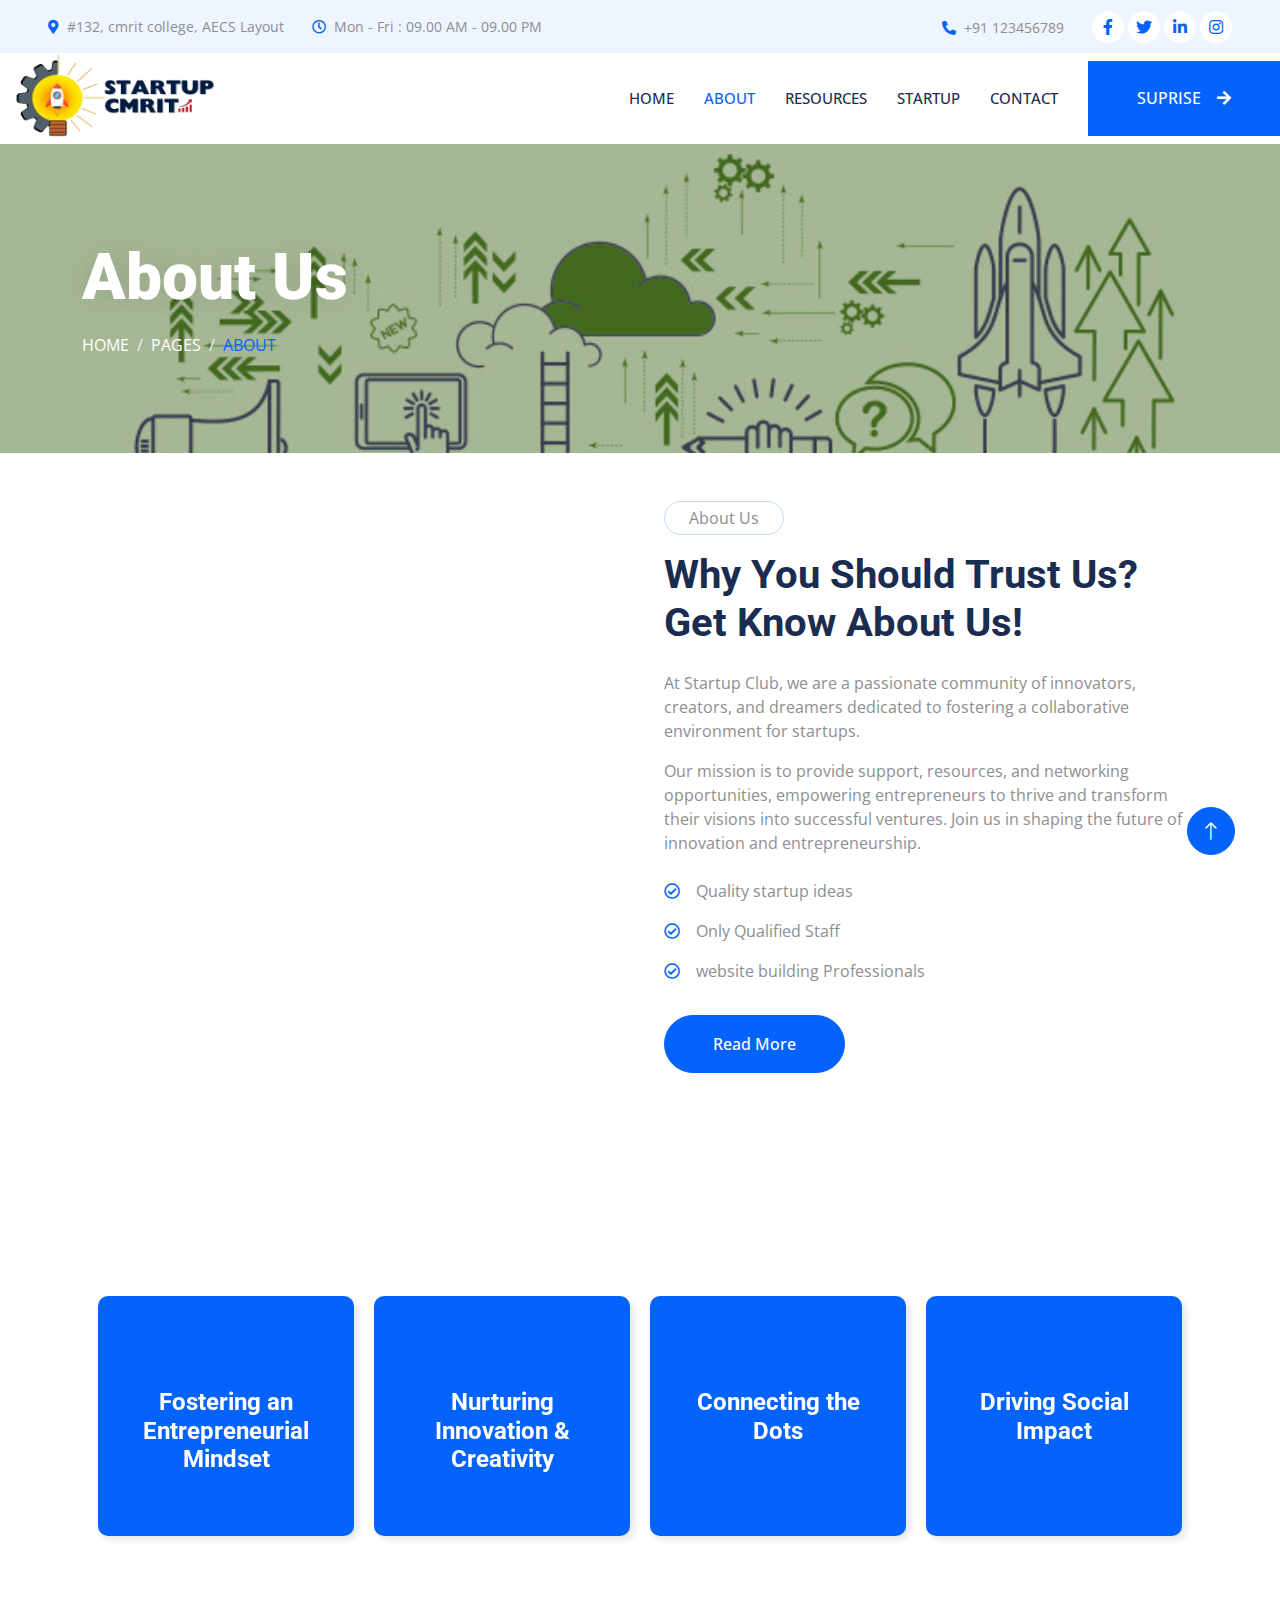
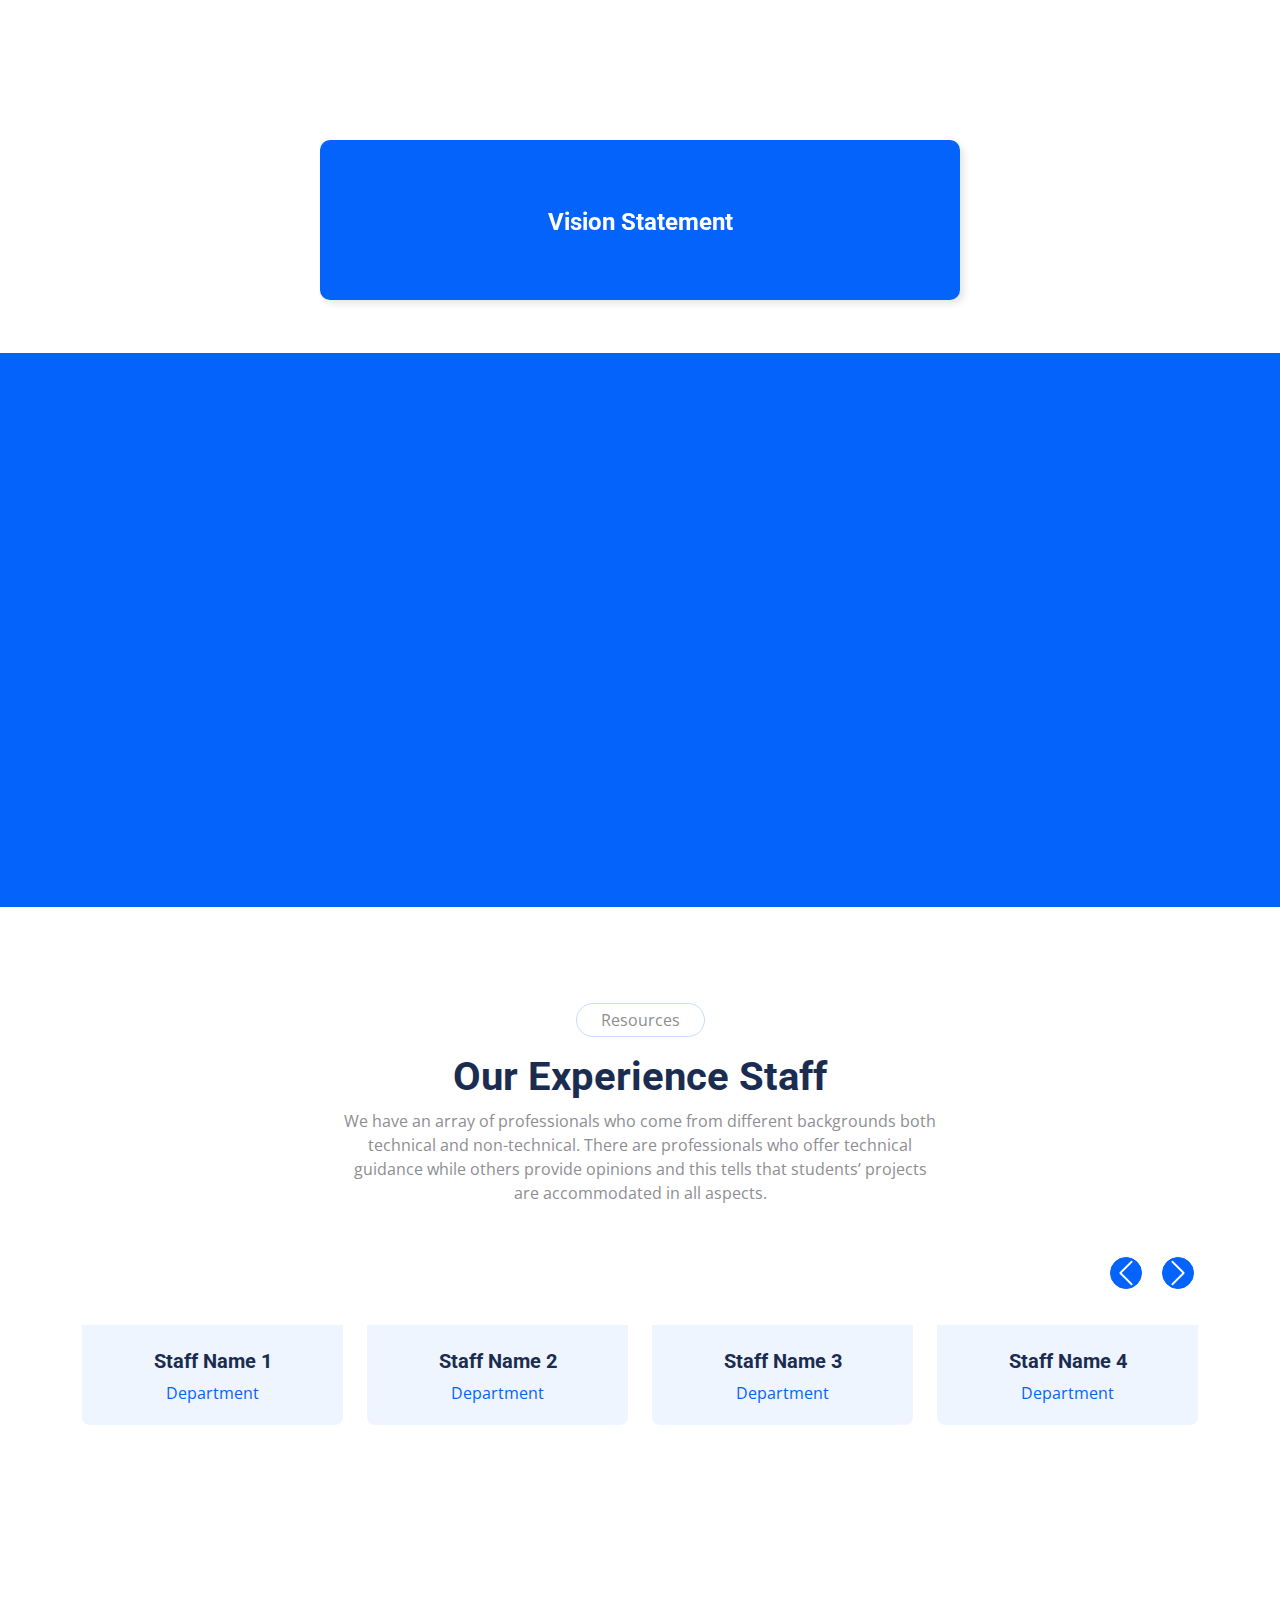
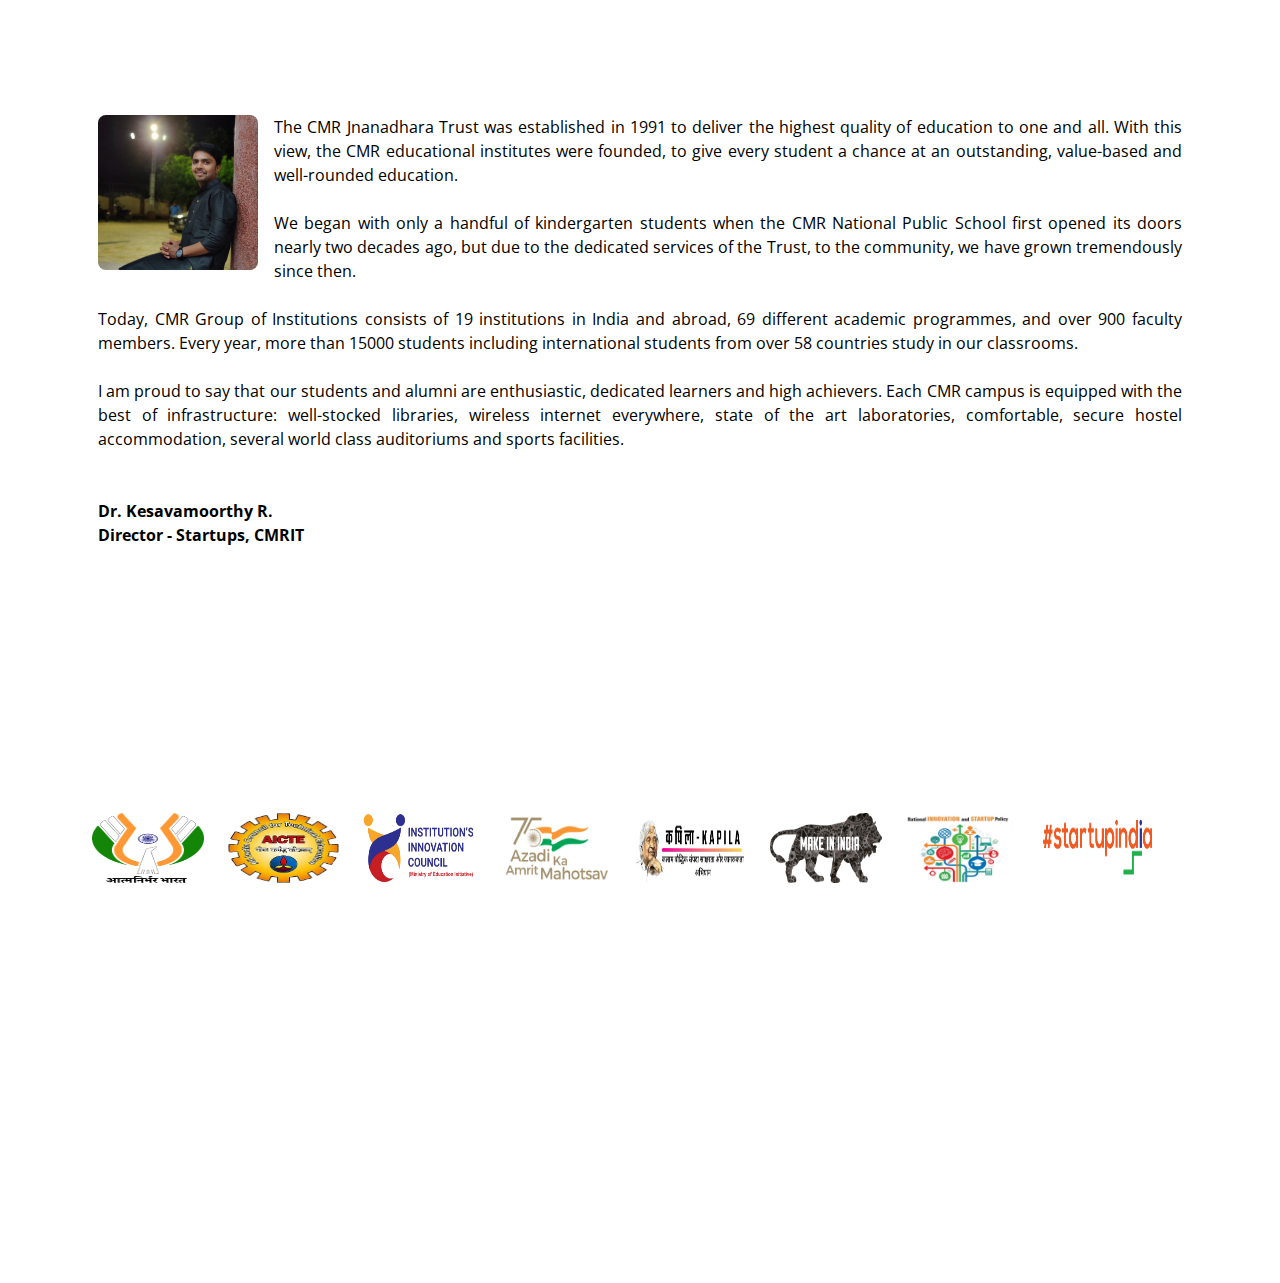
==== commit 23197536: "additionalChanges" ====
--- a/about.html
+++ b/about.html
@@ -248,7 +248,7 @@
         <div class="cardmission-space">
           <div class="cardmission">
             <div class="facemission front">
-              <h1 class="missionVision">
+              <h1 class="missionVision pt-5 mt-4">
                 Fostering an Entrepreneurial Mindset
               </h1>
             </div>
@@ -264,7 +264,9 @@
         <div class="cardmission-space">
           <div class="cardmission">
             <div class="facemission front">
-              <h1 class="missionVision">Nurturing Innovation & Creativity</h1>
+              <h1 class="missionVision pt-5 mt-4">
+                Nurturing Innovation & Creativity
+              </h1>
             </div>
             <div class="facemission back">
               <p class="missionvisionstatement">
@@ -278,7 +280,7 @@
         <div class="cardmission-space">
           <div class="cardmission">
             <div class="facemission front">
-              <h1 class="missionVision">Connecting the Dots</h1>
+              <h1 class="missionVision pt-5 mt-4">Connecting the Dots</h1>
             </div>
             <div class="facemission back">
               <p class="missionvisionstatement">
@@ -292,7 +294,7 @@
         <div class="cardmission-space">
           <div class="cardmission">
             <div class="facemission front">
-              <h1 class="missionVision">Driving Social Impact</h1>
+              <h1 class="missionVision pt-5 mt-4">Driving Social Impact</h1>
             </div>
             <div class="facemission back">
               <p class="missionvisionstatement">
@@ -317,7 +319,7 @@
       <div class="card-space">
         <div class="cardvision">
           <div class="face front">
-            <h1 class="missionVision">Vision Statement</h1>
+            <h1 class="missionVision pt-4 mt-4">Vision Statement</h1>
           </div>
           <div class="face back">
             <p class="missionvisionstatement">
@@ -863,6 +865,69 @@
       </div>
     </div>
     <!-- Team End -->
+
+    <!-- director message-->
+    <div class="container-xxl py-5">
+      <div class="container">
+        <div
+          class="text-center mx-auto mb-5 wow fadeInUp"
+          data-wow-delay="0.1s"
+          style="max-width: 600px"
+        >
+          <p class="d-inline-block border rounded-pill py-1 px-4">Message</p>
+          <h1>Message from Director!</h1>
+        </div>
+        <div class="container-xxl py-5 px-3">
+          <div class="">
+            <div class="">
+              <div
+                class="col-lg-3"
+                style="float: left; margin-right: 1rem; width: 10rem"
+              >
+                <div class="position-relative rounded overflow-hidden">
+                  <div class="overflow-hidden">
+                    <img
+                      class="img-fluid"
+                      style="float: left; margin-right: 1rem"
+                      src="img/keshav.jpeg"
+                      alt=""
+                    />
+                  </div>
+                </div>
+              </div>
+              <div class="">
+                <p class="" style="text-align: justify; color: black">
+                  The CMR Jnanadhara Trust was established in 1991 to deliver
+                  the highest quality of education to one and all. With this
+                  view, the CMR educational institutes were founded, to give
+                  every student a chance at an outstanding, value-based and
+                  well-rounded education.<br/> <br/>We began with only a handful of
+                  kindergarten students when the CMR National Public School
+                  first opened its doors nearly two decades ago, but due to the
+                  dedicated services of the Trust, to the community, we have
+                  grown tremendously since then.<br/> <br/> Today, CMR Group of
+                  Institutions consists of 19 institutions in India and abroad,
+                  69 different academic programmes, and over 900 faculty
+                  members. Every year, more than 15000 students including
+                  international students from over 58 countries study in our
+                  classrooms.<br/> <br/> I am proud to say that our students and alumni are
+                  enthusiastic, dedicated learners and high achievers. Each CMR
+                  campus is equipped with the best of infrastructure:
+                  well-stocked libraries, wireless internet everywhere, state of
+                  the art laboratories, comfortable, secure hostel
+                  accommodation, several world class auditoriums and sports
+                  facilities.<br/><br/><br/>
+                  <b>Dr. Kesavamoorthy R.<br/>
+                    Director - Startups, CMRIT</b>
+                </p>
+              </div>
+            </div>
+          </div>
+        </div>
+      </div>
+    </div>
+    <!-- director message End -->
+
     <!-- other logos -->
     <div class="container">
       <div
--- a/css/style.css
+++ b/css/style.css
@@ -382,11 +382,13 @@
   position: relative;
   transform-style: preserve-3d;
   transition: all 0.5s ease;
+  padding-top: 3rem;
 }
 
 .cardmission .missionVision {
   margin-top: 5px;
   color: white;
+  padding-top: 3rem;
 }
 
 .cardmission .missionvisionstatement {
@@ -942,58 +944,7 @@
 }
 
 /* existing startup */
-.rbd-review-slider .existingStartup {
-  padding: 20px 30px;
-  font-size: 18px;
-  line-height: 1.612;
-  border-radius: 4px;
-  box-shadow: 0 10px 30px -8px rgba(0, 0, 0, 0.5);
-  vertical-align: top;
-  transition: opacity 0.35s ease-out, transform 0.35s ease-out;
-  opacity: 1;
-  position: absolute;
-  left: 0;
-  right: 0;
-  margin: 0 auto;
-  overflow: hidden;
-  background: #fff;
-  max-width: 3000px;
-  height: 30rem;
-}
-
-.existingStartuptitle {
-  color: #333;
-  font-size: 28px;
-  margin-bottom: 10px;
-}
-
-.existingStartupdescription {
-  color: #666;
-  font-size: 16px;
-  line-height: 1.5;
-  margin-bottom: 20px;
-}
-
-.existingStartupyearofRegistration, .existingStartupRegistrationNo, .existingStartupRegistration {
-  color: #444;
-  font-size: 18px;
-  margin-bottom: 10px;
-}
-
-.existingStartupbutton {
-  background-color: #007bff;
-  color: #fff;
-  padding: 10px 20px;
-  border: none;
-  border-radius: 5px;
-  cursor: pointer;
-  font-size: 16px;
-  margin-top: 0.5rem;
-}
-
-.existingStartupbutton:hover {
-  background-color: #0056b3;
-}
+
 
 @media only screen and (max-width: 500px) {
   /* media query for home page */
@@ -1434,6 +1385,7 @@
   }
   .missionVision{
     font-size: large;
+    padding-top: 3rem;
   }
   
 }
@@ -1490,5 +1442,6 @@
   }
   .missionVision{
     font-size:x-large;
-  }
-}
+    padding-top: 3rem;
+  }
+}
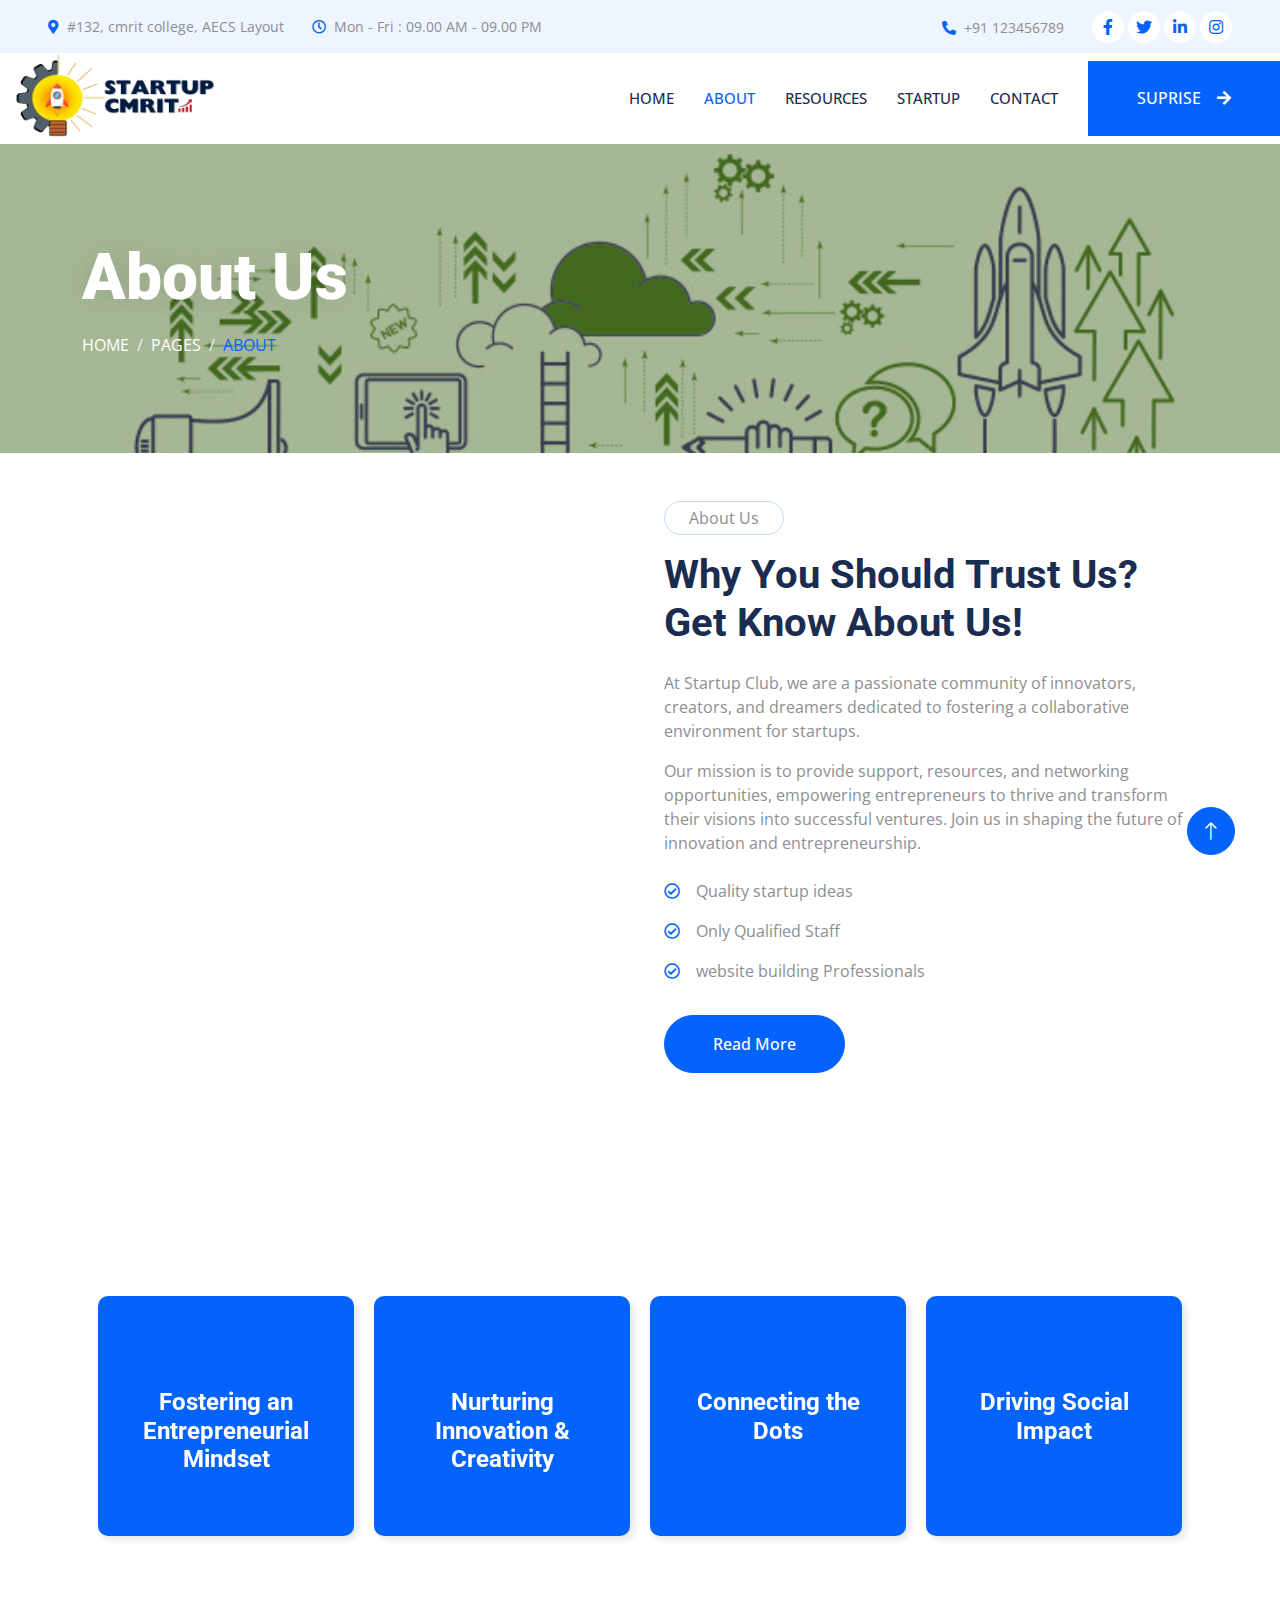
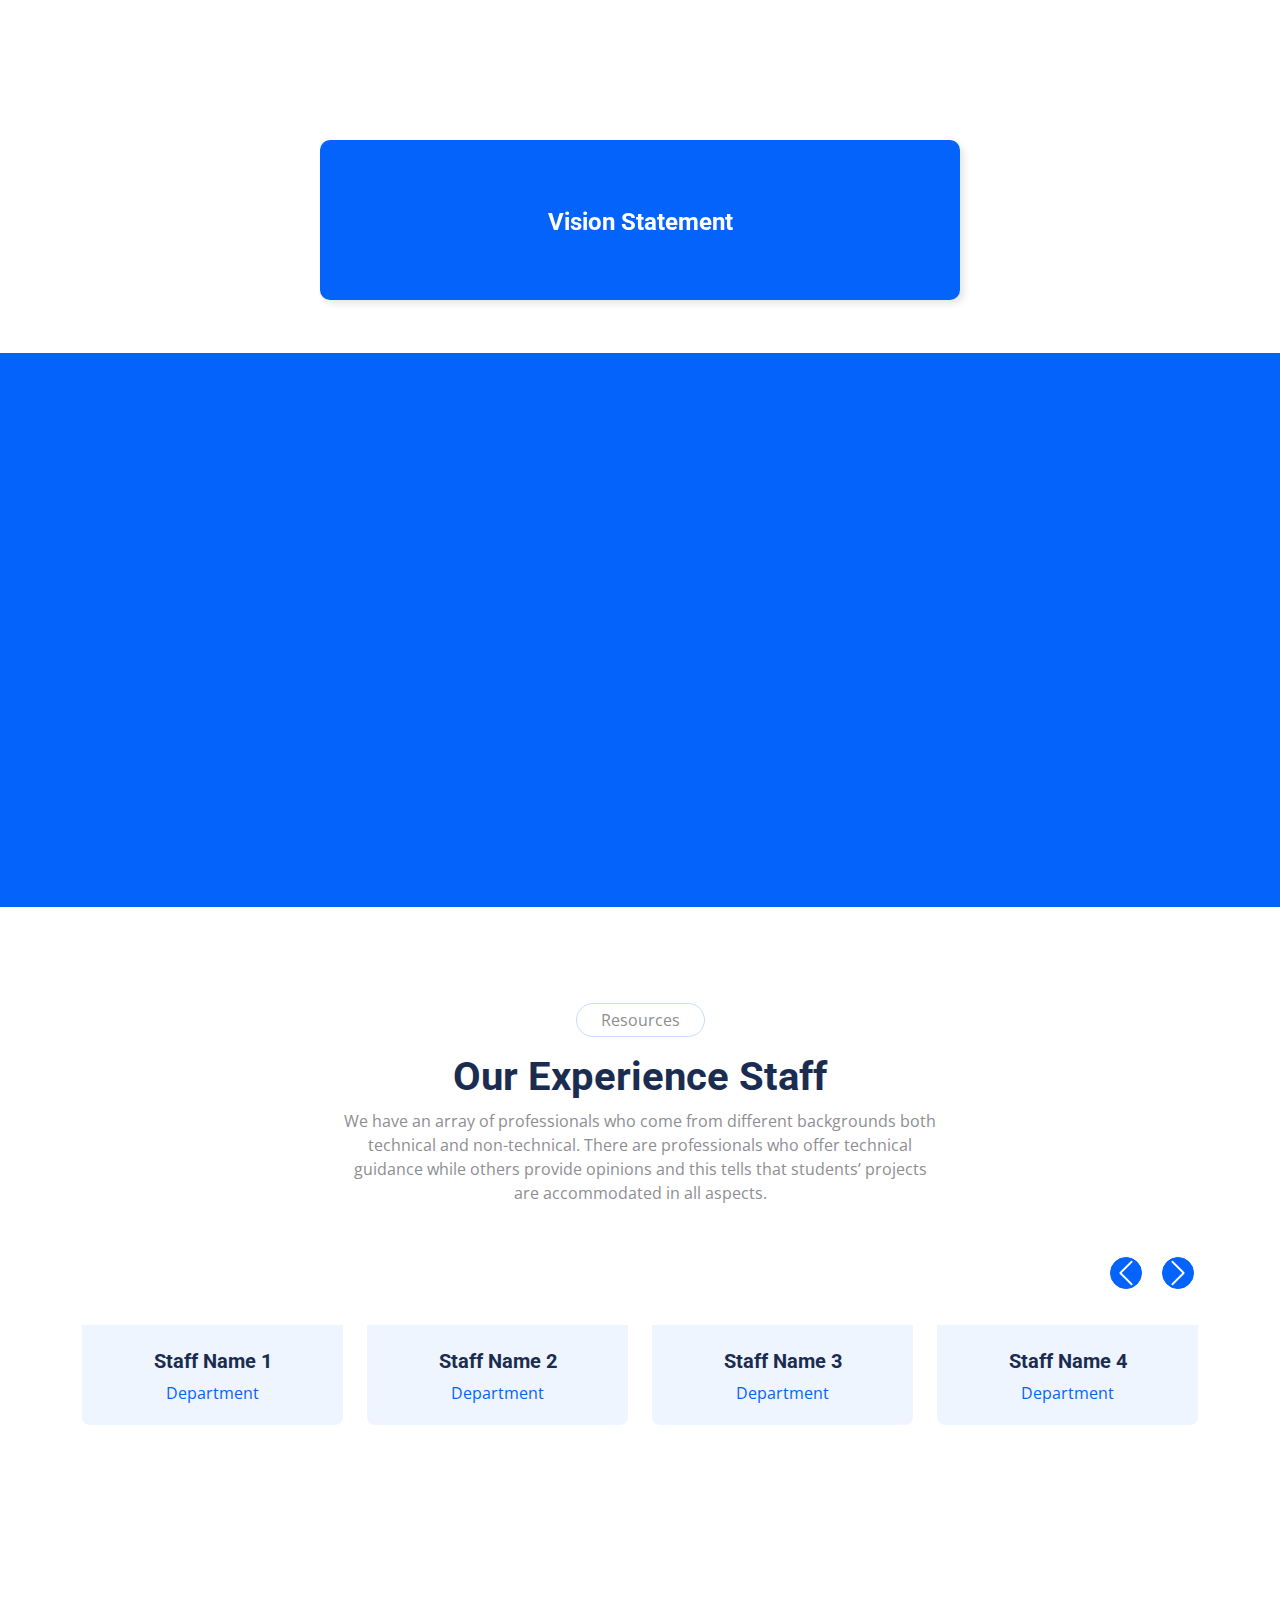
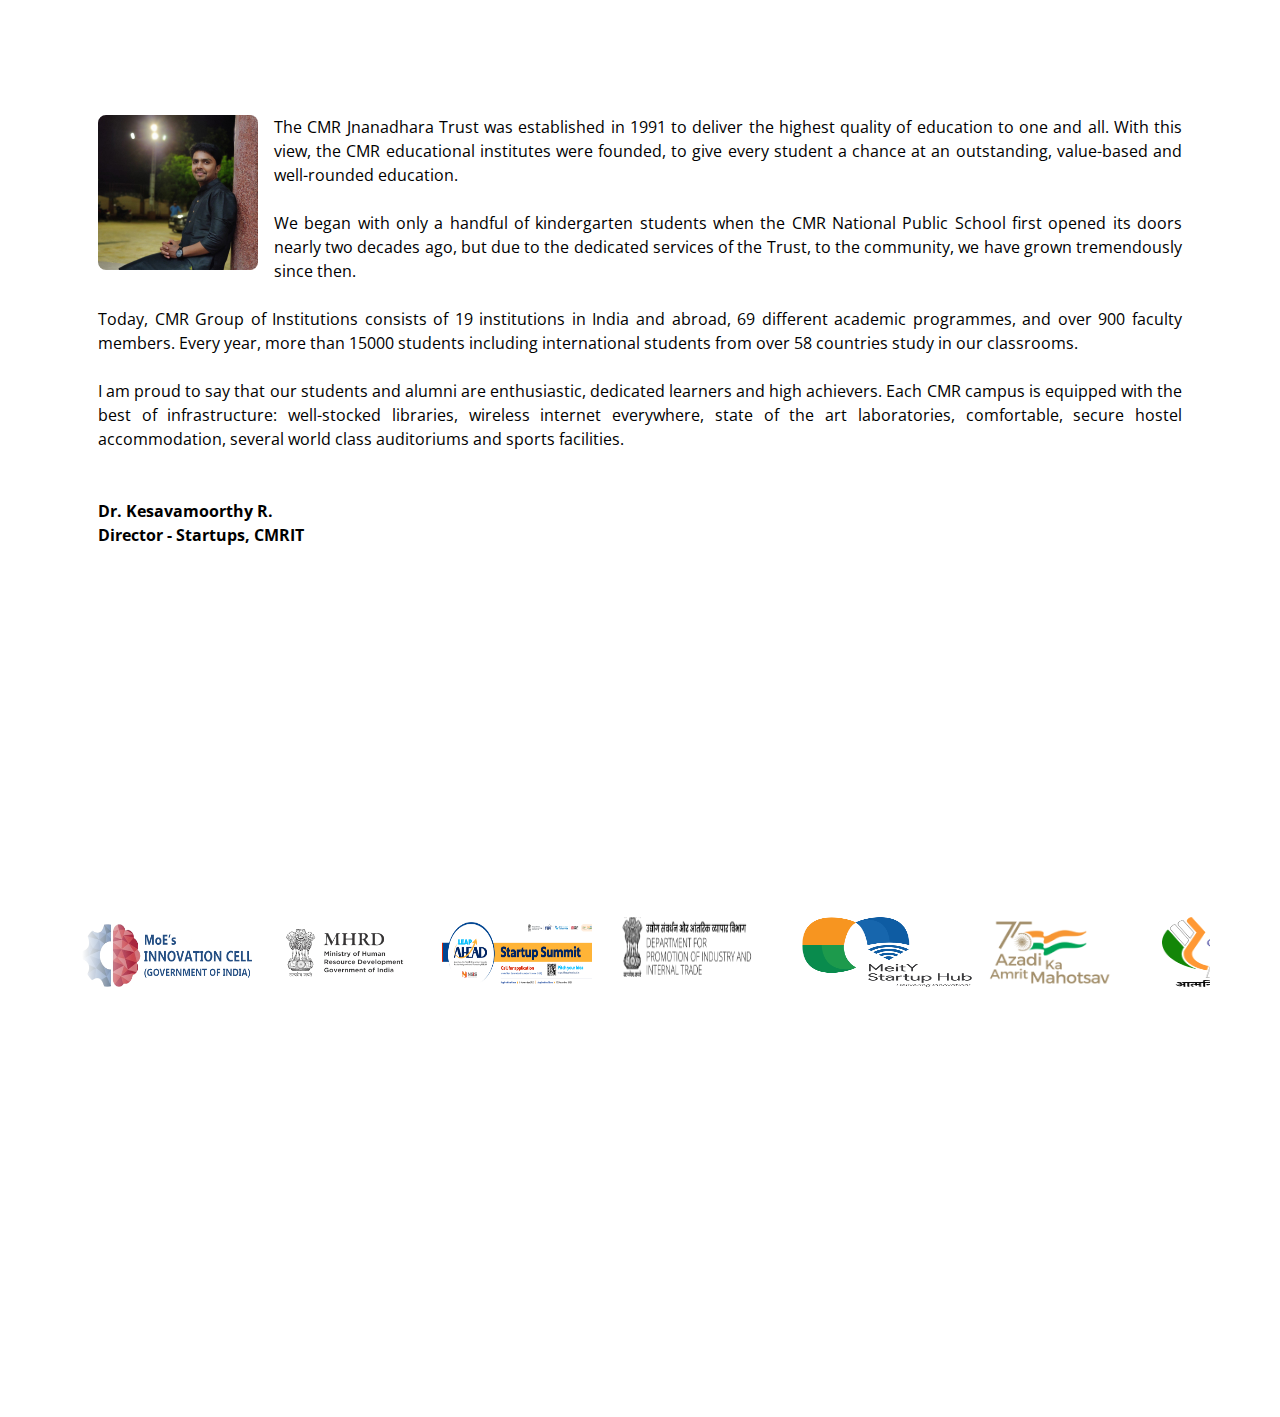
==== commit 134dd61e: "updatedStartup" ====
--- a/about.html
+++ b/about.html
@@ -901,24 +901,30 @@
                   the highest quality of education to one and all. With this
                   view, the CMR educational institutes were founded, to give
                   every student a chance at an outstanding, value-based and
-                  well-rounded education.<br/> <br/>We began with only a handful of
-                  kindergarten students when the CMR National Public School
-                  first opened its doors nearly two decades ago, but due to the
-                  dedicated services of the Trust, to the community, we have
-                  grown tremendously since then.<br/> <br/> Today, CMR Group of
-                  Institutions consists of 19 institutions in India and abroad,
-                  69 different academic programmes, and over 900 faculty
-                  members. Every year, more than 15000 students including
-                  international students from over 58 countries study in our
-                  classrooms.<br/> <br/> I am proud to say that our students and alumni are
+                  well-rounded education.<br />
+                  <br />We began with only a handful of kindergarten students
+                  when the CMR National Public School first opened its doors
+                  nearly two decades ago, but due to the dedicated services of
+                  the Trust, to the community, we have grown tremendously since
+                  then.<br />
+                  <br />
+                  Today, CMR Group of Institutions consists of 19 institutions
+                  in India and abroad, 69 different academic programmes, and
+                  over 900 faculty members. Every year, more than 15000 students
+                  including international students from over 58 countries study
+                  in our classrooms.<br />
+                  <br />
+                  I am proud to say that our students and alumni are
                   enthusiastic, dedicated learners and high achievers. Each CMR
                   campus is equipped with the best of infrastructure:
                   well-stocked libraries, wireless internet everywhere, state of
                   the art laboratories, comfortable, secure hostel
                   accommodation, several world class auditoriums and sports
-                  facilities.<br/><br/><br/>
-                  <b>Dr. Kesavamoorthy R.<br/>
-                    Director - Startups, CMRIT</b>
+                  facilities.<br /><br /><br />
+                  <b
+                    >Dr. Kesavamoorthy R.<br />
+                    Director - Startups, CMRIT</b
+                  >
                 </p>
               </div>
             </div>
@@ -928,96 +934,93 @@
     </div>
     <!-- director message End -->
 
+     <!-- other logos -->
+     <div class="container">
+      <div
+        class="text-center mx-auto mb-5 wow fadeInUp"
+        data-wow-delay="0.1s"
+        style="max-width: 600px; margin-top: 10rem"
+      >
+        <p class="d-inline-block border rounded-pill py-1 px-4">Inspired By</p>
+      </div>
+      <div class="sliderstartup" style="margin-top: 2rem">
+        <div class="slide-track-startup">
+          <!-- Duplicate the slides to ensure seamless looping -->
+          <div class="slidestartup">
+            <img
+              src="img/1_MoE_Innovation Cell.png"
+              height="70"
+              width="170"
+              alt=""
+            />
+          </div>
+          <div class="slidestartup">
+            <img
+              src="img/2_MHRD_logo__1_-removebg-preview.png"
+              height="70"
+              width="170"
+              alt=""
+            />
+          </div>
+          <div class="slidestartup">
+            <img src="img/3_MEIT Logo.png" height="70" width="150" alt="" />
+          </div>
+          <div class="slidestartup">
+            <img src="img/5_DPIIT.png" height="60" width="130" alt="" />
+          </div>
+          <div class="slidestartup">
+            <img
+              src="img/6_MeitY Startup Hub-Logo-FINAL_5 1.png"
+              height="70"
+              width="170"
+              alt=""
+            />
+          </div>
+          <div class="slidestartup">
+            <img src="img/75.png" height="70" width="130" alt="" />
+          </div>
+          <div class="slidestartup">
+            <img
+              src="img/aatmanirbhar-bharat.png"
+              height="70"
+              width="110"
+              alt=""
+            />
+          </div>
+          <!-- Repeat the slides to ensure seamless looping -->
+          <div class="slidestartup">
+            <img src="img/iiclogo-MoE (1).png" height="70" width="150" alt="" />
+          </div>
+          <div class="slidestartup">
+            <img
+              src="img/AICTE-removebg-preview.png"
+              height="70"
+              width="100"
+              alt=""
+            />
+          </div>
+          <div class="slidestartup">
+            <img src="img/3_MEIT Logo.png" height="70" width="150" alt="" />
+          </div>
+          <div class="slidestartup">
+            <img
+              src="img/Make-in-India-Logo-PNG-HD-768x351.png"
+              height="60"
+              width="130"
+              alt=""
+            />
+          </div>
+          <div class="slidestartup">
+            <img src="img/msme.png" height="70" width="150" alt="" />
+          </div>
+          <div class="slidestartup">
+            <img src="img/Startup India.png" height="70" width="130" alt="" />
+          </div>
+        </div>
+      </div>
+    </div>
     <!-- other logos -->
-    <div class="container">
-      <div
-        class="text-center mx-auto wow fadeInUp mt-5"
-        data-wow-delay="0.1s"
-        style="max-width: 600px"
-        id="blogbigscreenheading"
-      >
-        <p class="d-inline-block border rounded-pill py-1 px-4 mt-2">
-          Inspired by
-        </p>
-      </div>
-      <div class="row align-items-center mt-5">
-        <div class="container rounded">
-          <div class="slider">
-            <div class="logos">
-              <a href="https://aatmanirbharbharat.mygov.in/"
-                ><img src="img/aatmanirbhar-bharat.png" alt="logo" class="fabs"
-              /></a>
-              <a href="https://www.aicte-india.org/"
-                ><img
-                  src="img\AICTE-removebg-preview.png"
-                  alt="logo"
-                  class="fabs"
-              /></a>
-              <a href="https://www.mic.gov.in/"
-                ><img src="img/iiclogo-MoE (1).png" alt="logo" class="fabs"
-              /></a>
-              <a href="https://amritmahotsav.nic.in/"
-                ><img src="img/75.png" alt="logo" class="fabs"
-              /></a>
-              <a href="https://kapila.mic.gov.in/"
-                ><img src="img/kapila-logo.png" alt="logo" class="fabs"
-              /></a>
-              <a href="https://www.makeinindia.com/"
-                ><img
-                  src="img/Make-in-India-Logo-PNG-HD-768x351.png"
-                  alt="logo"
-                  class="fabs"
-              /></a>
-              <a href="https://nisp.in/nisp/"
-                ><img src="img/NISP2.png" alt="logo" class="fabs"
-              /></a>
-              <a href="https://www.startupindia.gov.in/"
-                ><img src="img/Startup India.png" alt="logo" class="fabs"
-              /></a>
-            </div>
-            <div class="logos">
-              <a href="https://www.education.gov.in/">
-                <img
-                  src="img/1_MoE_Innovation Cell.png"
-                  alt="logo"
-                  class="fabs"
-              /></a>
-              <a href="https://www.meity.gov.in/"
-                ><img src="img/3_MEIT Logo.png" alt="logo" class="fabs"
-              /></a>
-              <a href="https://digitalindia.gov.in/"
-                ><img src="img/4_Digital India.png" alt="logo" class="fabs"
-              /></a>
-              <a href="https://dpiit.gov.in/"
-                ><img src="img/5_DPIIT.png" alt="logo" class="fabs"
-              /></a>
-              <a href="https://msh.meity.gov.in/"
-                ><img
-                  src="img/6_MeitY Startup Hub-Logo-FINAL_5 1.png"
-                  alt="logo"
-                  class="fabs"
-              /></a>
-              <a href="https://www.education.gov.in/"
-                ><img
-                  src="img/2_MHRD_logo__1_-removebg-preview.png"
-                  alt="logo"
-                  class="fabs"
-              /></a>
-              <a href="https://kapila.mic.gov.in/"
-                ><img src="img/kapila-logo.png" alt="logo" class="fabs"
-              /></a>
-              <a href="https://www.makeinindia.com/"
-                ><img
-                  src="img/Make-in-India-Logo-PNG-HD-768x351.png"
-                  alt="logo"
-                  class="fabs"
-              /></a>
-            </div>
-          </div>
-        </div>
-      </div>
-    </div>
-    <!-- other logos -->
+
     <!-- Footer Start -->
     <div
       class="container-fluid bg-dark text-light footer pt-5 mt-5 wow fadeIn"
--- a/css/style.css
+++ b/css/style.css
@@ -800,7 +800,7 @@
 .fabs {
   width: calc(100% / 10); /* Set to auto to maintain original image width */
   height: 70px; /* Adjust the height as needed */
-  margin: 0 10px; /* Adjust margin as needed for spacing between images */
+  margin: 0 3px; /* Adjust margin as needed for spacing between images */
   animation: fade-in 0.5s cubic-bezier(0.455, 0.03, 0.515, 0.955) forwards;
 }
 
@@ -945,6 +945,63 @@
 
 /* existing startup */
 
+.sliderstartup {
+  background: white;
+  height: 100px;
+  margin: auto;
+  overflow: hidden;
+  position: relative;
+  width: 100vw;
+  /* Adjusted width */
+}
+
+.sliderstartup::before,
+.sliderstartup::after {
+  background: linear-gradient(to right, rgba(255, 255, 255, 1) 0%, rgba(255, 255, 255, 0) 100%);
+  content: "";
+  height: 100px;
+  position: absolute;
+  width: 50px;
+  z-index: 2;
+}
+
+.sliderstartup::after {
+  right: 0;
+  top: 0;
+  transform: rotateZ(180deg);
+}
+
+.sliderstartup::before {
+  left: 0;
+  top: 0;
+}
+
+.slide-track-startup {
+  display: flex;
+  width: max-content;
+  /* Adjusted width to accommodate duplicated slides */
+  animation: scroll 20s linear infinite;
+  /* Adjusted animation timing */
+}
+
+.slidestartup {
+  height: 100px;
+  width: 170px;
+  margin-right: 10px;
+  /* Adjusted margin */
+}
+
+/* Animation */
+@keyframes scroll {
+  0% {
+      transform: translateX(0);
+  }
+
+  100% {
+      transform: translateX(calc(-170px * 6 - 5px));
+      /* Adjusted calculation */
+  }
+}
 
 @media only screen and (max-width: 500px) {
   /* media query for home page */
@@ -1004,7 +1061,7 @@
     display: none;
   }
   #blogbigscreenheading {
-    display: none;
+    display: block;
   }
 
   /* media query for resource page */
@@ -1063,6 +1120,27 @@
     width: 100vw;
     min-height: 35vh;
   }
+
+  #existingFaculty{
+    flex-flow: column;
+  }
+
+  #existingFacultyRightDiv{
+    height: 400px;
+  }
+
+  #existingFacultyDescription{
+    height: 100px;
+    overflow: hidden;
+    text-overflow: ellipsis;
+  }
+
+  #existingFacultyIcons{
+    flex-flow: column;
+  }
+  #existingStartupImageBig{
+    display: none;
+  }
 }
 
 @media only screen and (min-width: 325px) and (max-width: 450px) {
@@ -1091,7 +1169,7 @@
     display: none;
   }
   #blogbigscreenheading {
-    display: none;
+    display: block;
   }
 
   /* media query for resource page */
@@ -1138,6 +1216,27 @@
     width: 100vw;
     min-height: 35vh;
   }
+
+  #existingFaculty{
+    flex-flow: column;
+  }
+
+  #existingFacultyRightDiv{
+    height: 400px;
+  }
+
+  #existingFacultyDescription{
+    height: 100px;
+    overflow: hidden;
+    text-overflow: ellipsis;
+  }
+
+  #existingFacultyIcons{
+    flex-flow: column;
+  }
+  #existingStartupImageBig{
+    display: none;
+  }
 }
 @media only screen and (min-width: 500px) and (max-width: 767px) {
   /* event carousel */
@@ -1219,6 +1318,27 @@
     min-height: 35vh;
   }
 
+  #existingFaculty{
+    flex-flow: column;
+  }
+
+  #existingFacultyRightDiv{
+    height: 400px;
+  }
+
+  #existingFacultyDescription{
+    height: 100px;
+    overflow: hidden;
+    text-overflow: ellipsis;
+  }
+
+  #existingFacultyIcons{
+    flex-flow: column;
+  }
+  #existingStartupImageBig{
+    display: none;
+  }
+
 }
 @media screen and (min-width: 768px) and (max-width: 1000px) {
   /* event carousel */
@@ -1313,6 +1433,31 @@
     min-height: 25vh;
     font-size: x-large;
   }
+
+  #existingFaculty{
+    flex-flow: column;
+  }
+
+  #existingFacultyRightDiv{
+    height: 400px;
+  }
+
+  #existingFacultyDescription{
+    height: 100px;
+    overflow: hidden;
+    text-overflow: ellipsis;
+  }
+
+  #existingFacultyIcons{
+    flex-flow: column;
+  }
+  #existingStartupImageBig{
+    display: block;
+    place-self: center;
+  }
+  #existingStartupImageSmall{
+    display: none;
+  }
 }
 @media only screen and (min-width: 1000px) and (max-width: 1100px) {
   /* event carousel */
@@ -1387,6 +1532,26 @@
     font-size: large;
     padding-top: 3rem;
   }
+
+  #existingFacultyRightDiv{
+    height: 400px;
+  }
+
+  #existingFacultyDescription{
+    height: 100px;
+    overflow: hidden;
+    text-overflow: ellipsis;
+  }
+
+  #existingFacultyIcons{
+    flex-flow: column;
+  }
+  #existingStartupImageBig{
+    display: block;
+  }
+  #existingStartupImageSmall{
+    display: none;
+  }
   
 }
 @media only screen and (min-width: 1100px) {
@@ -1444,4 +1609,10 @@
     font-size:x-large;
     padding-top: 3rem;
   }
-}
+  #existingStartupImageBig{
+    display: block;
+  }
+  #existingStartupImageSmall{
+    display: none;
+  }
+}
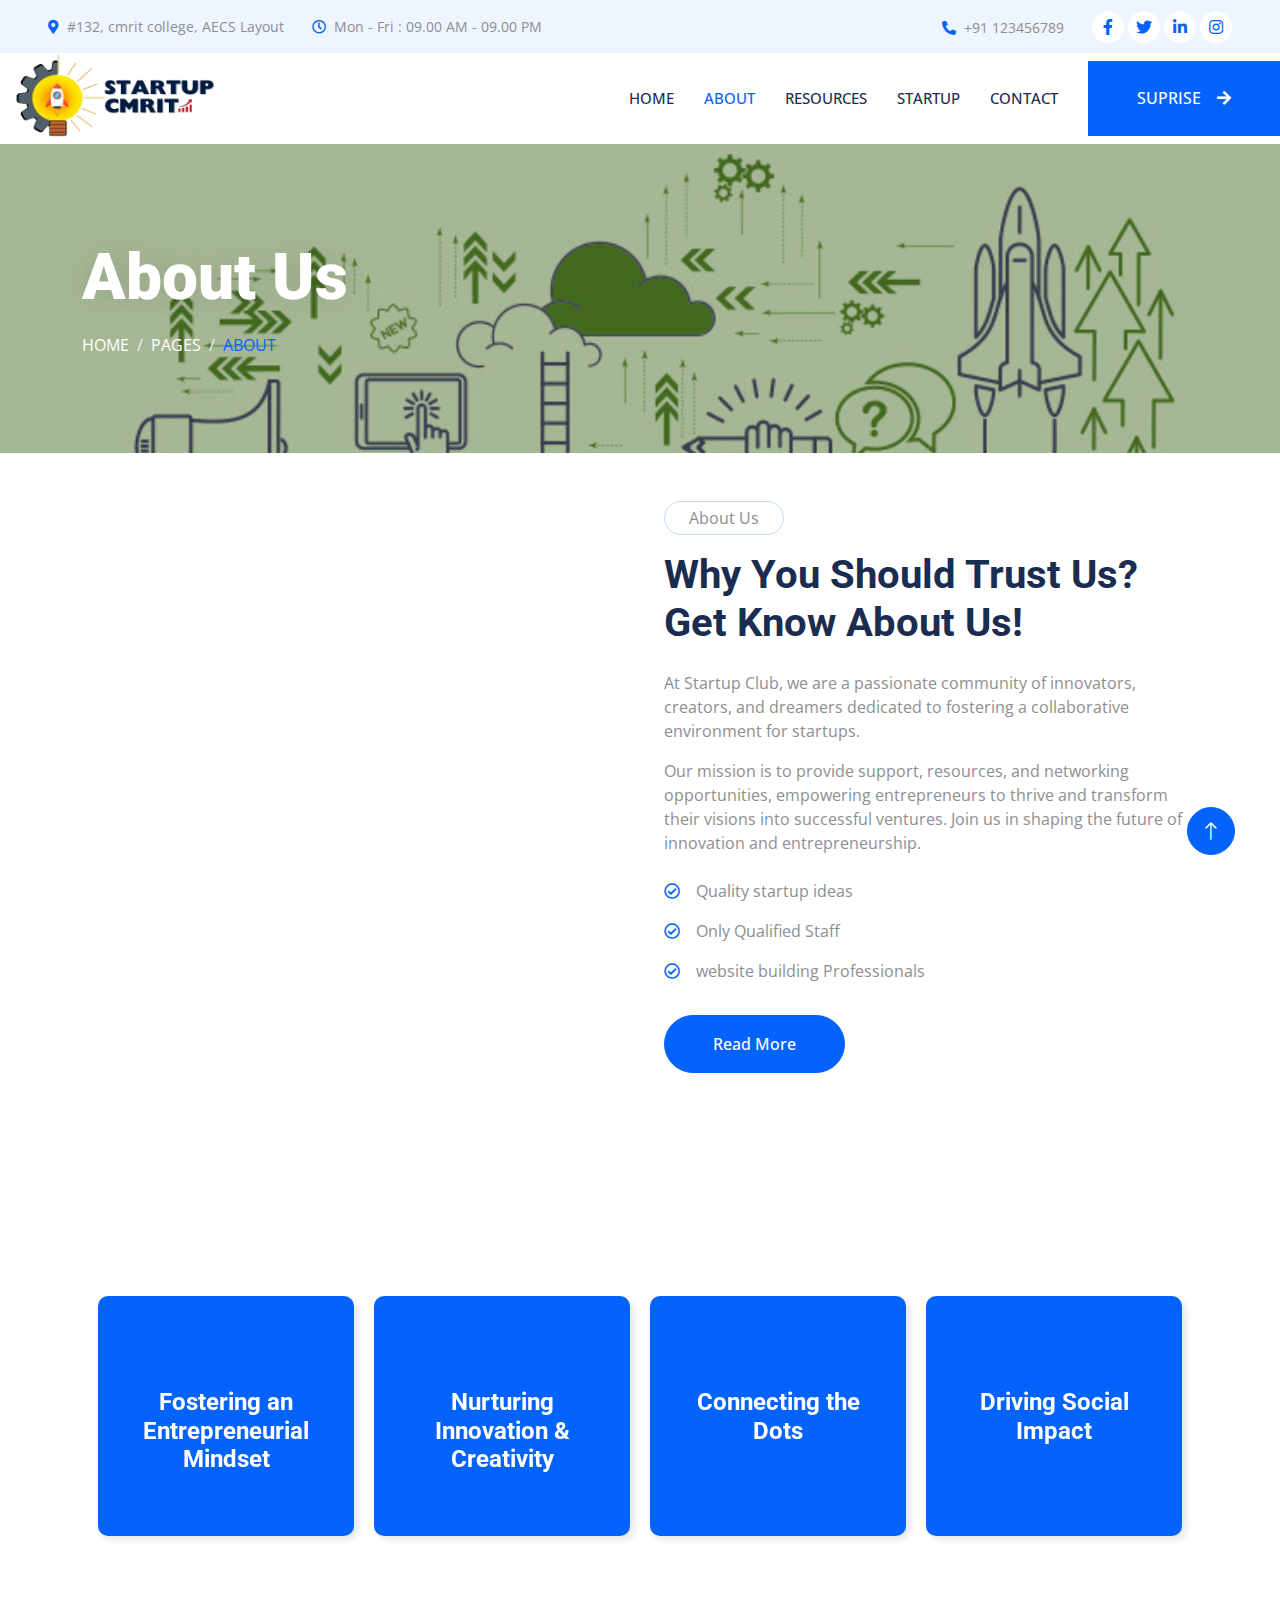
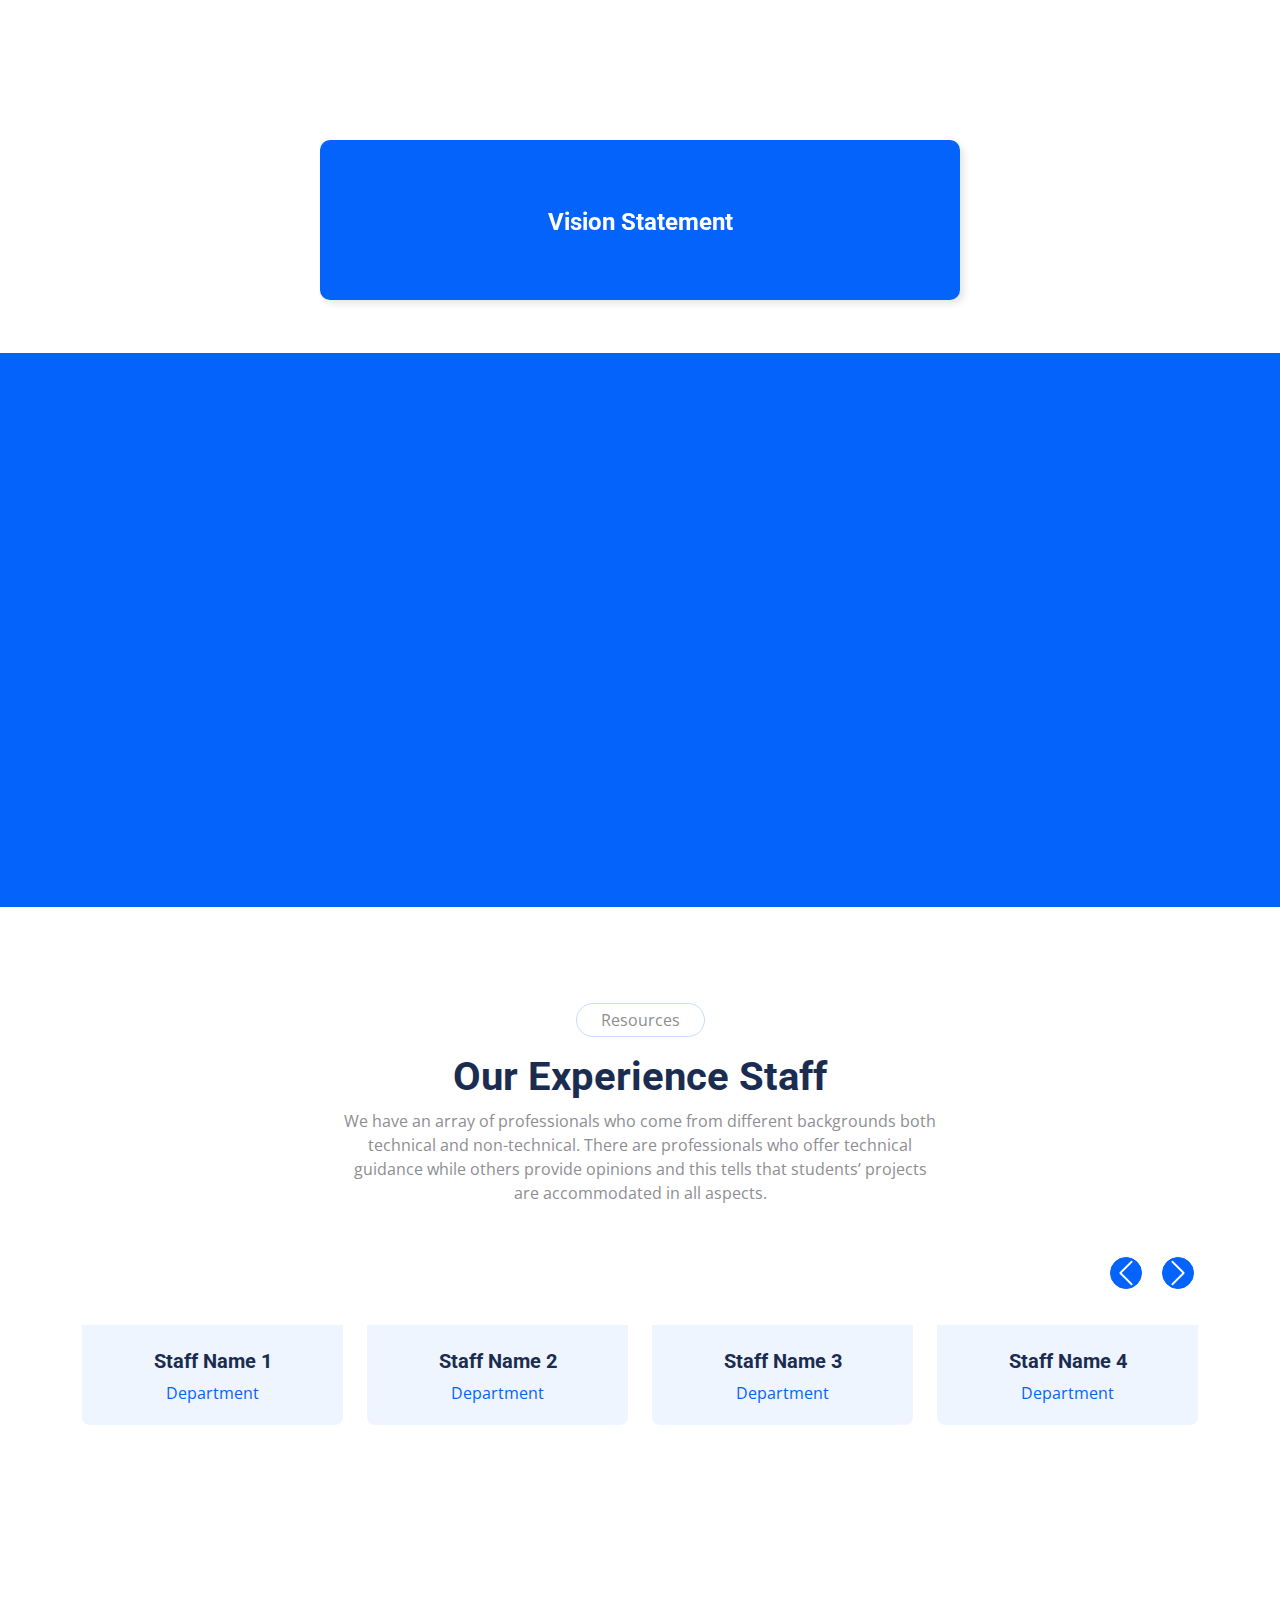
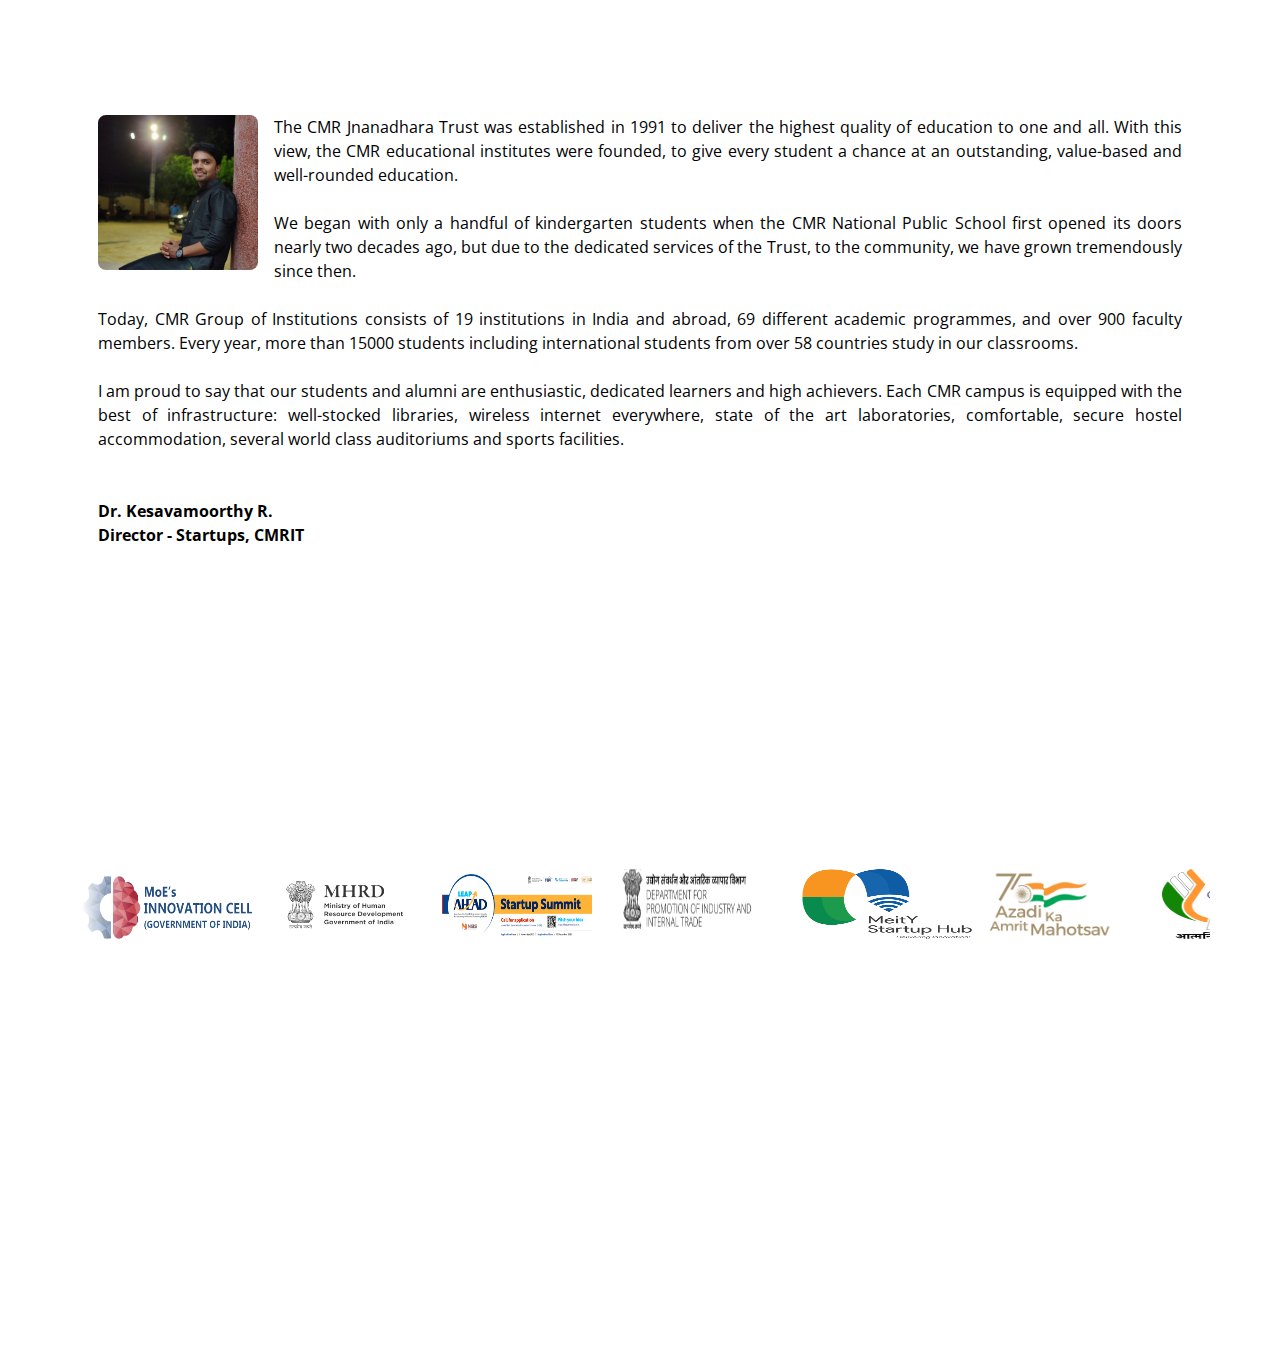
==== commit 76c0903b: "advanceChanges" ====
--- a/about.html
+++ b/about.html
@@ -867,7 +867,7 @@
     <!-- Team End -->
 
     <!-- director message-->
-    <div class="container-xxl py-5">
+    <div class="container-xxl pt-5">
       <div class="container">
         <div
           class="text-center mx-auto mb-5 wow fadeInUp"
@@ -1069,6 +1069,7 @@
                 <img
                   class="img-fluid bg-light p-1"
                   src="img/2_MHRD_logo__1_-removebg-preview.png"
+                  style="height: 50px;"
                   alt=""
                 />
               </div>
@@ -1076,28 +1077,31 @@
                 <img
                   class="img-fluid bg-light p-1"
                   src="img/4_Digital India.png"
+                  style="height: 50px;"
                   alt=""
                 />
               </div>
               <div class="col-4">
-                <img class="img-fluid bg-light p-1" src="img/75.png" alt="" />
+                <img class="img-fluid bg-light p-1" src="img/75.png" alt="" style="height: 50px;" />
               </div>
               <div class="col-4">
                 <img
                   class="img-fluid bg-light p-1"
                   src="img/Make-in-India-Logo-PNG-HD-768x351.png"
+                  style="height: 50px;"
                   alt=""
                 />
+              </div>
+              <div class="col-4">
+                <img class="img-fluid bg-light p-1" src="img/msme.png" alt="" style="height: 50px;"/>
               </div>
               <div class="col-4">
                 <img
                   class="img-fluid bg-light p-1"
                   src="img/Startup India.png"
+                  style="height: 50px;"
                   alt=""
                 />
-              </div>
-              <div class="col-4">
-                <img class="img-fluid bg-light p-1" src="img/msme.png" alt="" />
               </div>
             </div>
           </div>
--- a/css/style.css
+++ b/css/style.css
@@ -1128,15 +1128,23 @@
   #existingFacultyRightDiv{
     height: 400px;
   }
-
+  
+  #existingFacultyRightDiv > h2 {
+    font-size: 1.3rem;
+  }
+  
   #existingFacultyDescription{
     height: 100px;
+    font-size: smaller;
     overflow: hidden;
     text-overflow: ellipsis;
   }
 
   #existingFacultyIcons{
     flex-flow: column;
+  }
+  #existingFacultyIcons h5{
+    font-size: 1rem;
   }
   #existingStartupImageBig{
     display: none;
@@ -1237,6 +1245,24 @@
   #existingStartupImageBig{
     display: none;
   }
+  /* vital statistics */
+  #vitalstatisticssmallscreen{
+    width: 103vw !important;
+  }
+  #vitalstatisticssmallscreen > #heading {
+    display: flex;
+    flex-direction: column;
+    font-size: 1.5rem;
+  }
+  #vitalInfo {
+    display: flex;
+    flex-direction: row-reverse;
+    align-items: flex-start;
+    justify-content: space-between;
+  }
+  #vitalInfo > h2 {
+    font-size: 1rem;
+  }
 }
 @media only screen and (min-width: 500px) and (max-width: 767px) {
   /* event carousel */
@@ -1338,6 +1364,24 @@
   #existingStartupImageBig{
     display: none;
   }
+  /* vital statistics */
+  #vitalstatisticssmallscreen{
+    width: 103vw !important;
+  }
+  #vitalstatisticssmallscreen > #heading {
+    display: flex;
+    flex-direction: column;
+    font-size: 1.5rem;
+  }
+  #vitalInfo {
+    display: flex;
+    flex-direction: row-reverse;
+    align-items: flex-start;
+    justify-content: space-between;
+  }
+  #vitalInfo > h2 {
+    font-size: 1rem;
+  }
 
 }
 @media screen and (min-width: 768px) and (max-width: 1000px) {
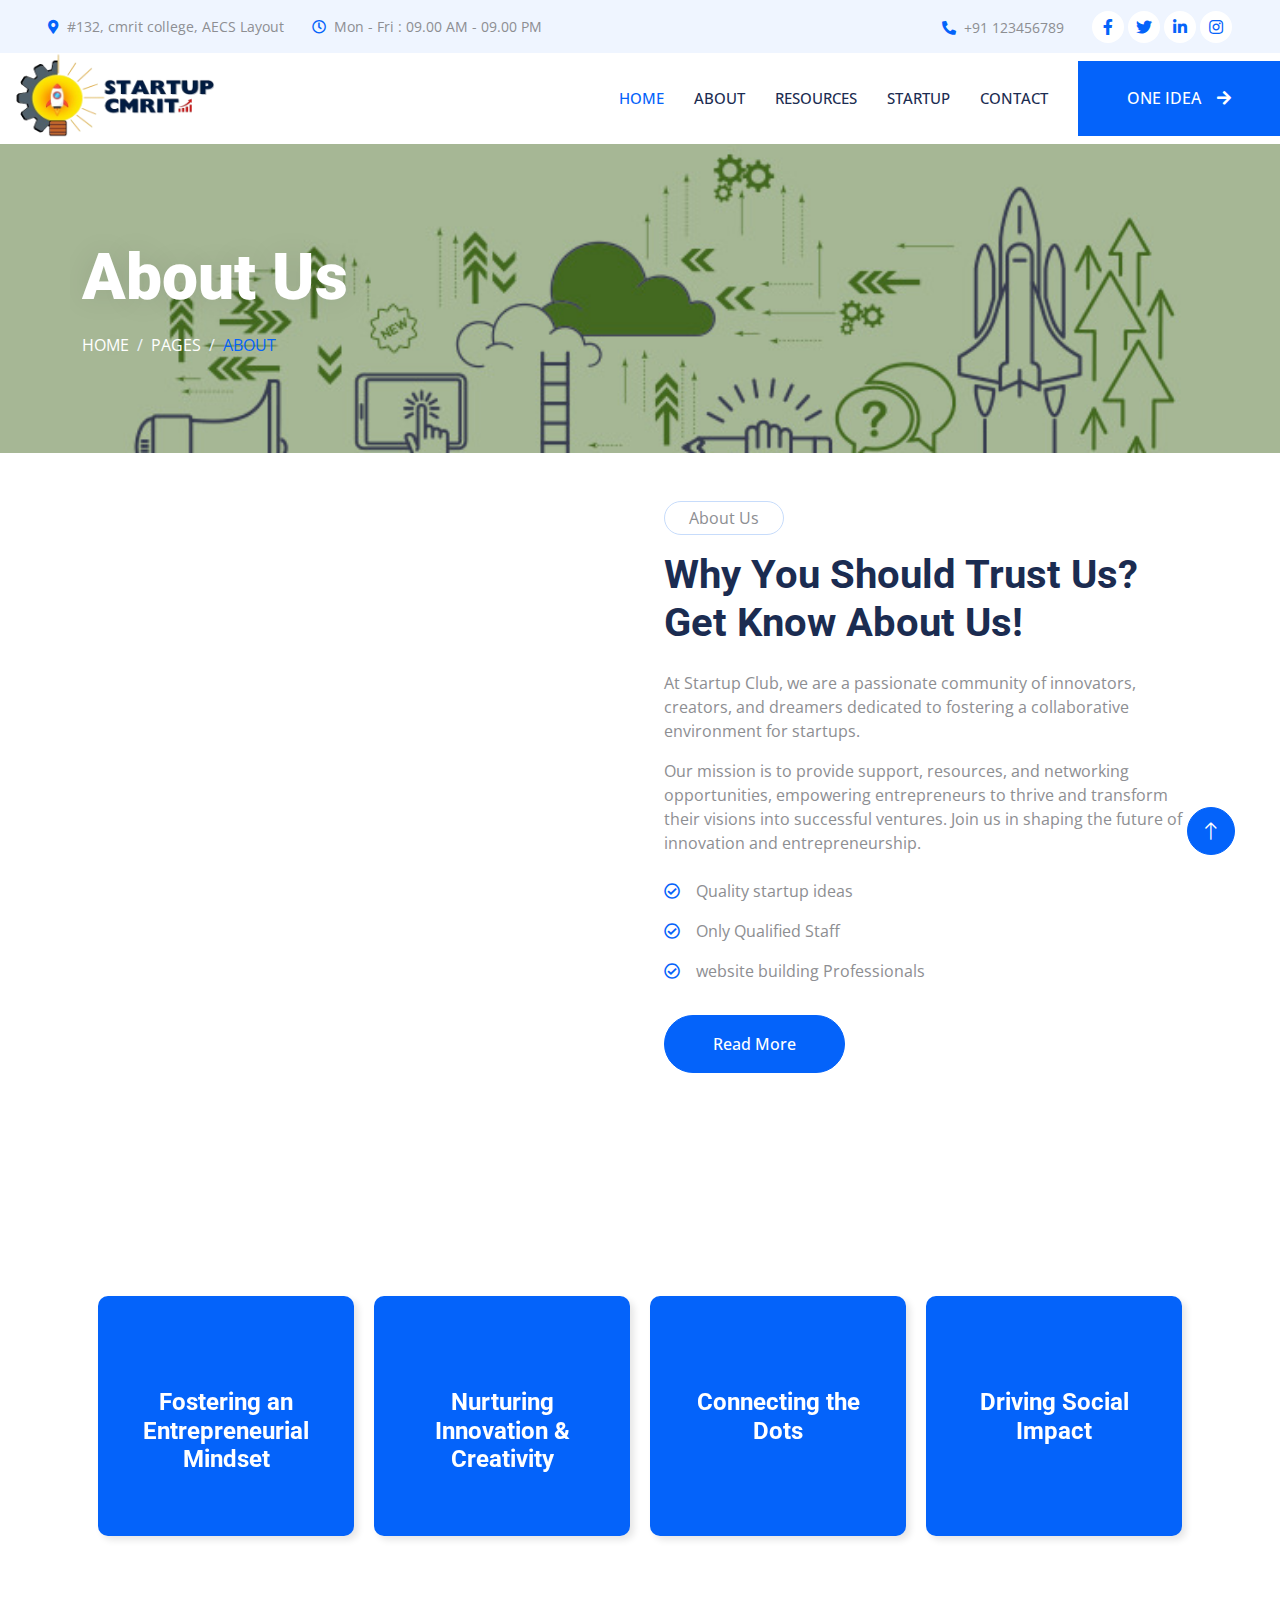
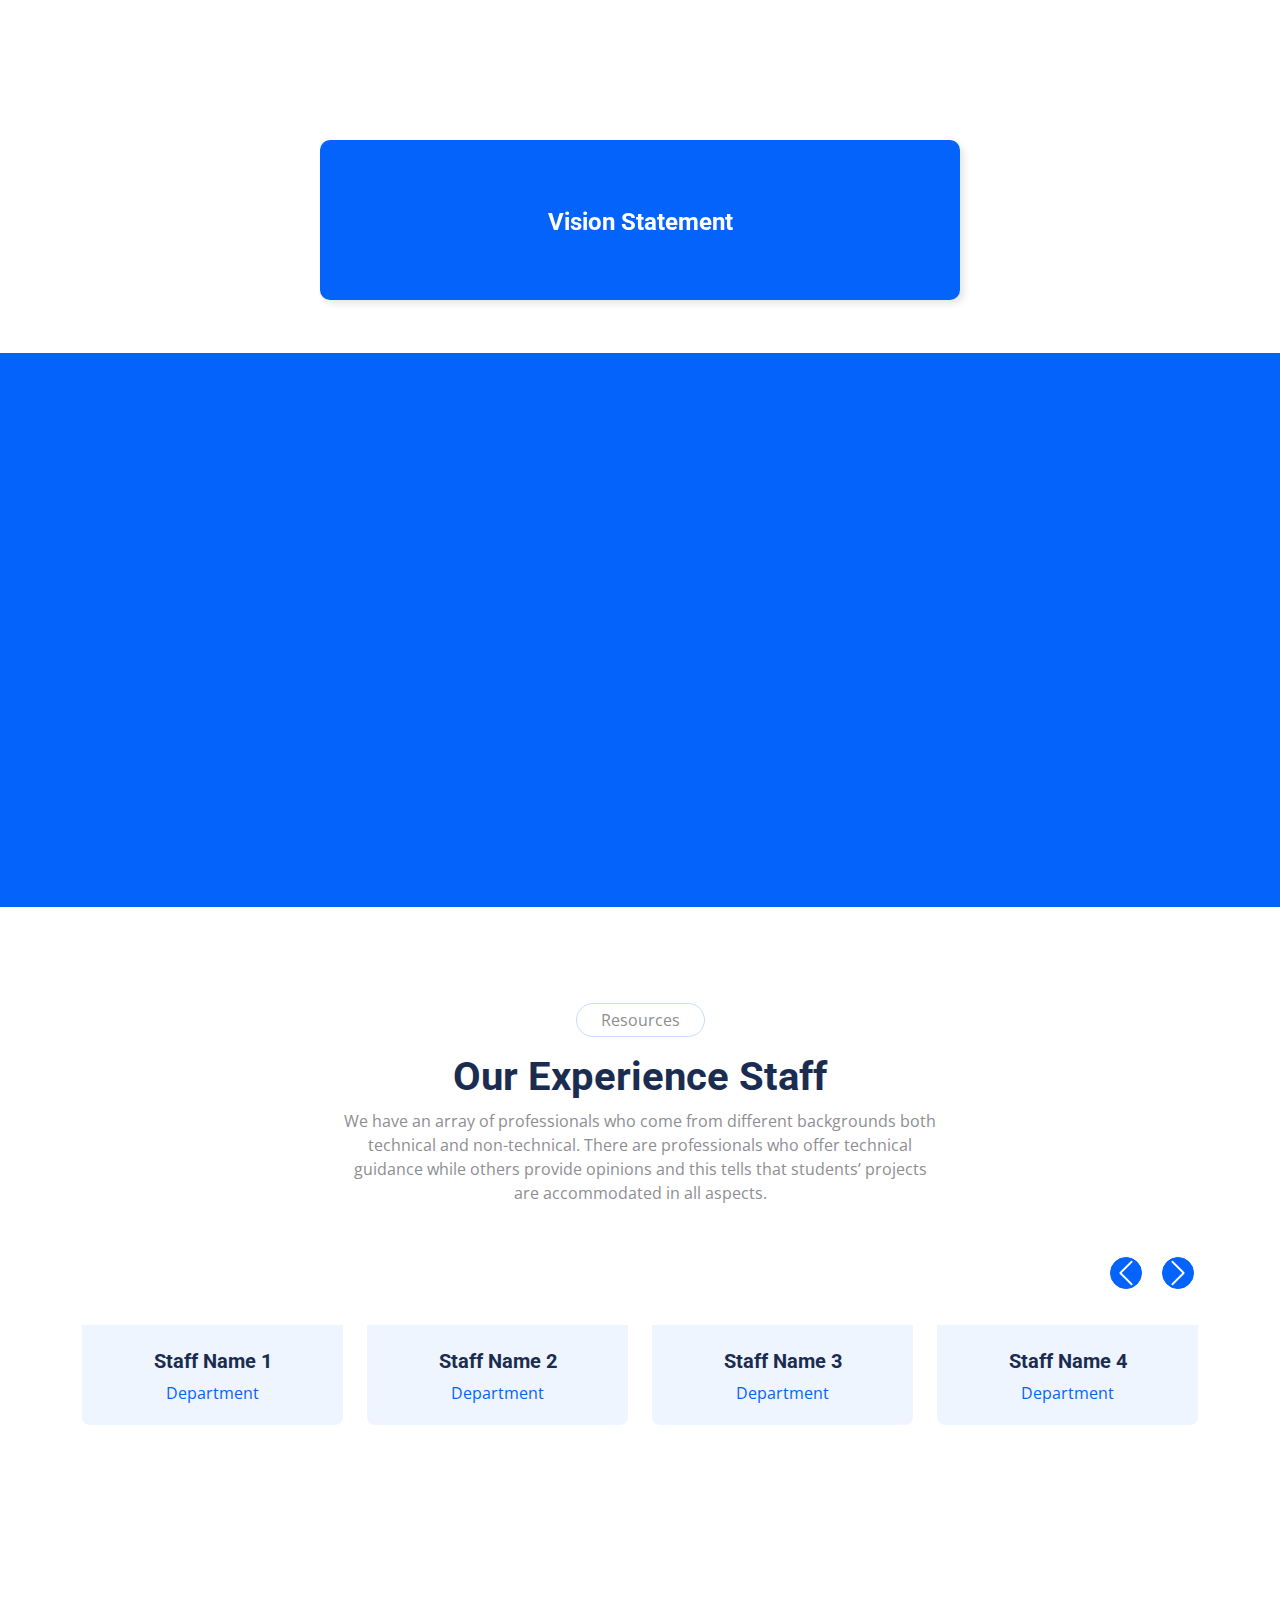
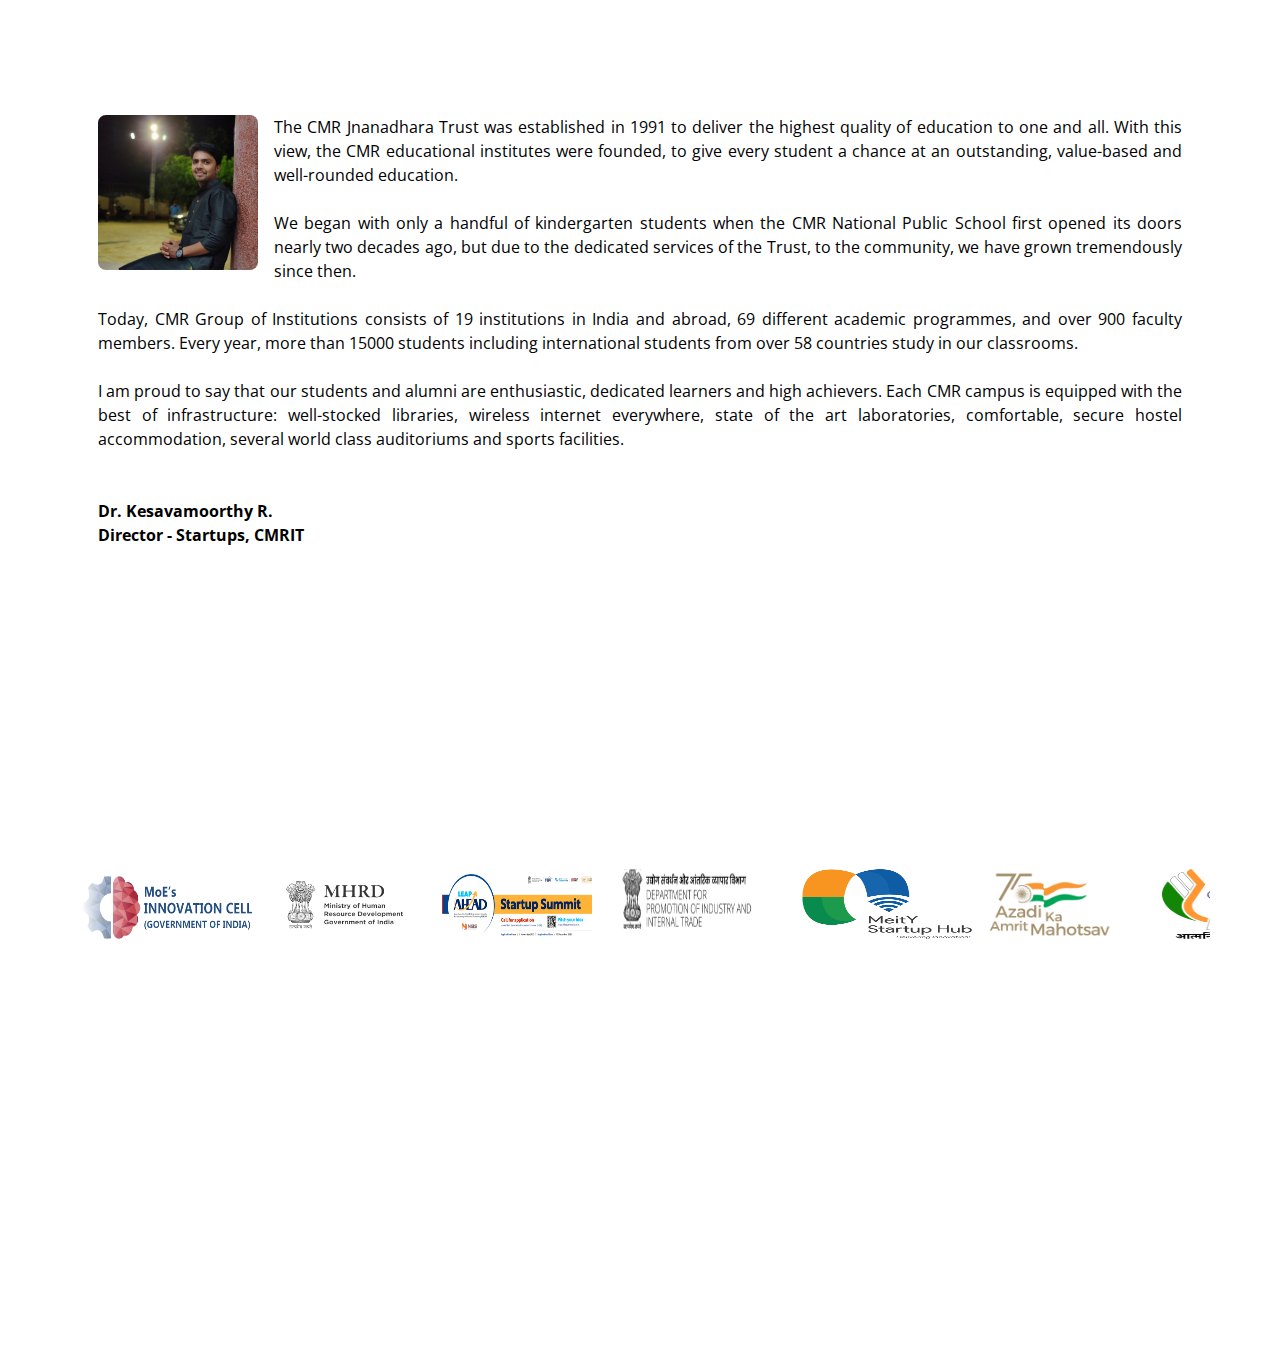
==== commit 30666b5f: ""Updated navigation links and button text in multiple HTML files"" ====
--- a/about.html
+++ b/about.html
@@ -138,8 +138,8 @@
       </button>
       <div class="collapse navbar-collapse" id="navbarCollapse">
         <div class="navbar-nav ms-auto p-4 p-lg-0">
-          <a href="index.html" class="nav-item nav-link">Home</a>
-          <a href="about.html" class="nav-item nav-link active">About</a>
+          <a href="index.html" class="nav-item nav-link active">Home</a>
+          <a href="about.html" class="nav-item nav-link">About</a>
           <a href="team.html" class="nav-item nav-link">Resources</a>
           <a href="ExistingStartup.html" class="nav-item nav-link">Startup</a>
           <a href="contact.html" class="nav-item nav-link">Contact</a>
@@ -147,12 +147,10 @@
         <a
           href=""
           class="btn btn-primary rounded-0 py-4 px-lg-5 d-none d-lg-block"
-          >SUPRISE<i class="fa fa-arrow-right ms-3"></i
+          >ONE IDEA<i class="fa fa-arrow-right ms-3"></i
         ></a>
       </div>
     </nav>
-
-    <!-- Navbar End -->
     <!-- Navbar End -->
 
     <!-- Page Header Start -->
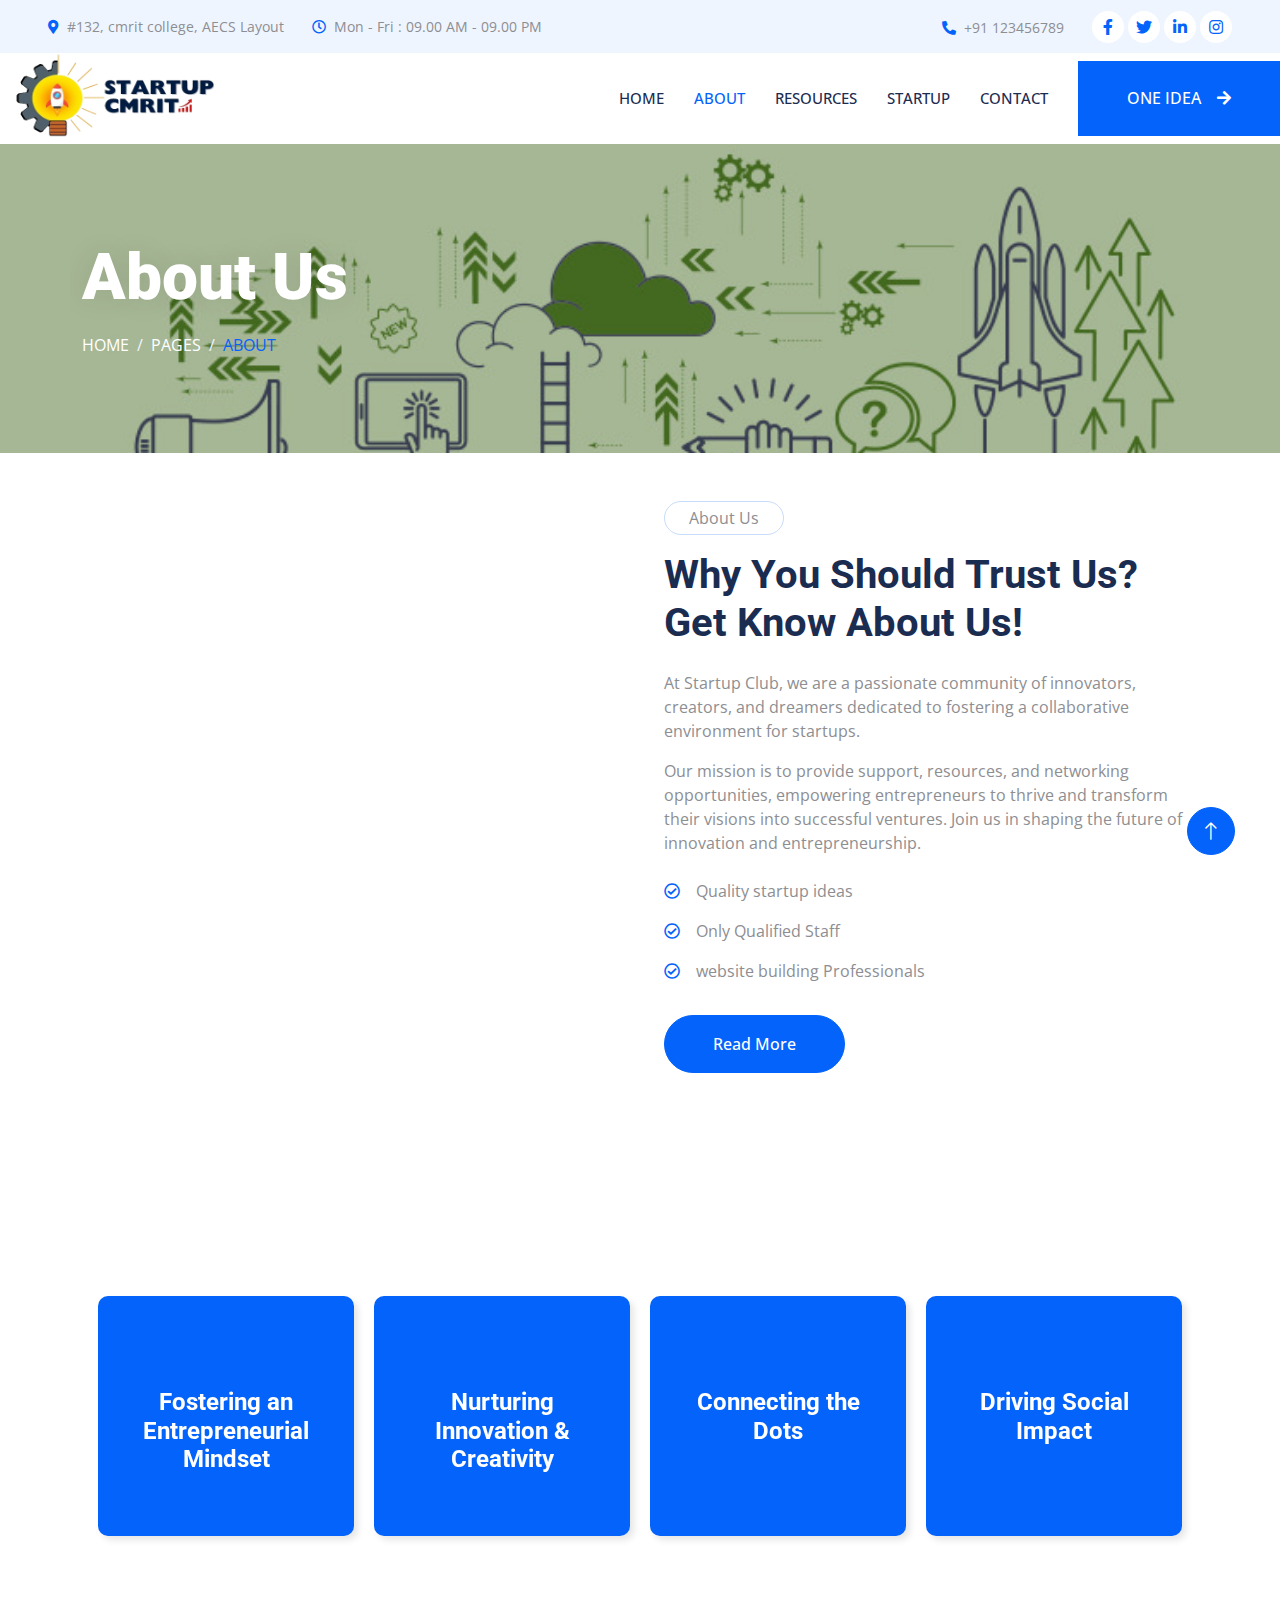
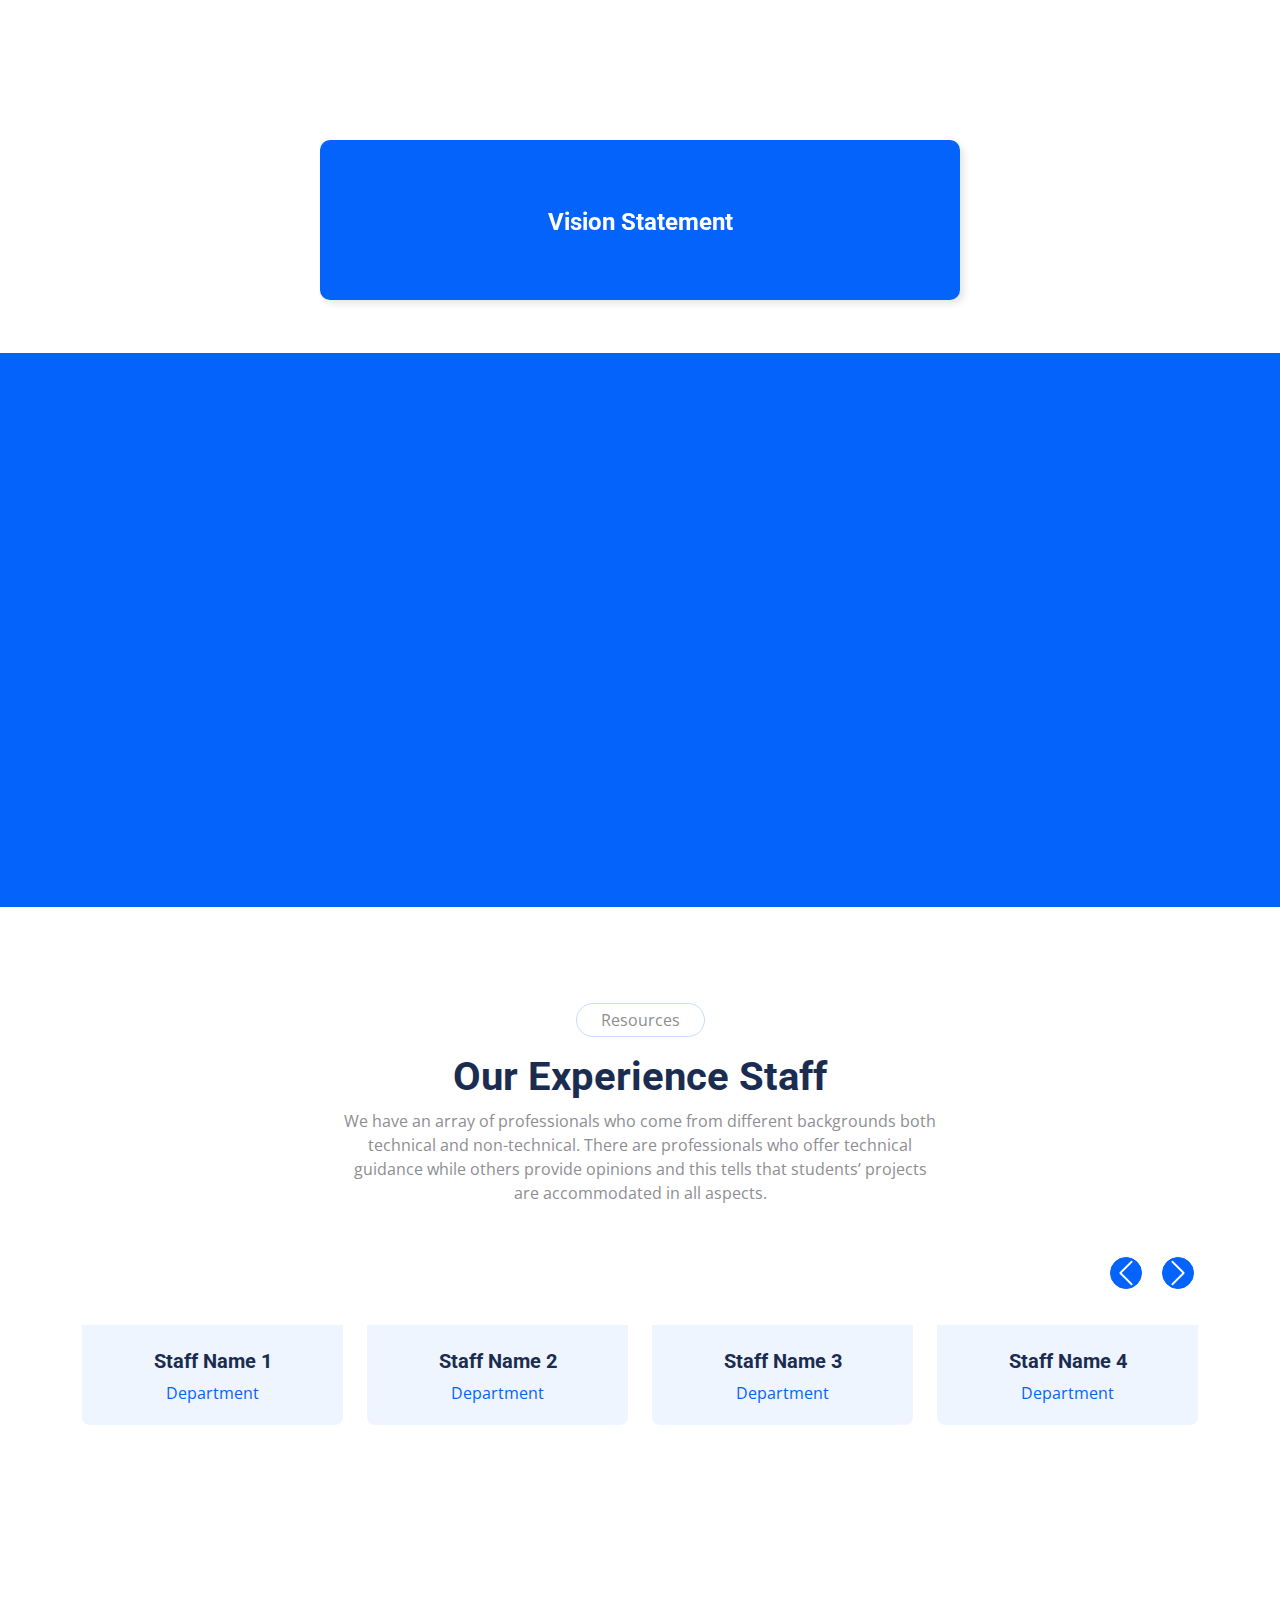
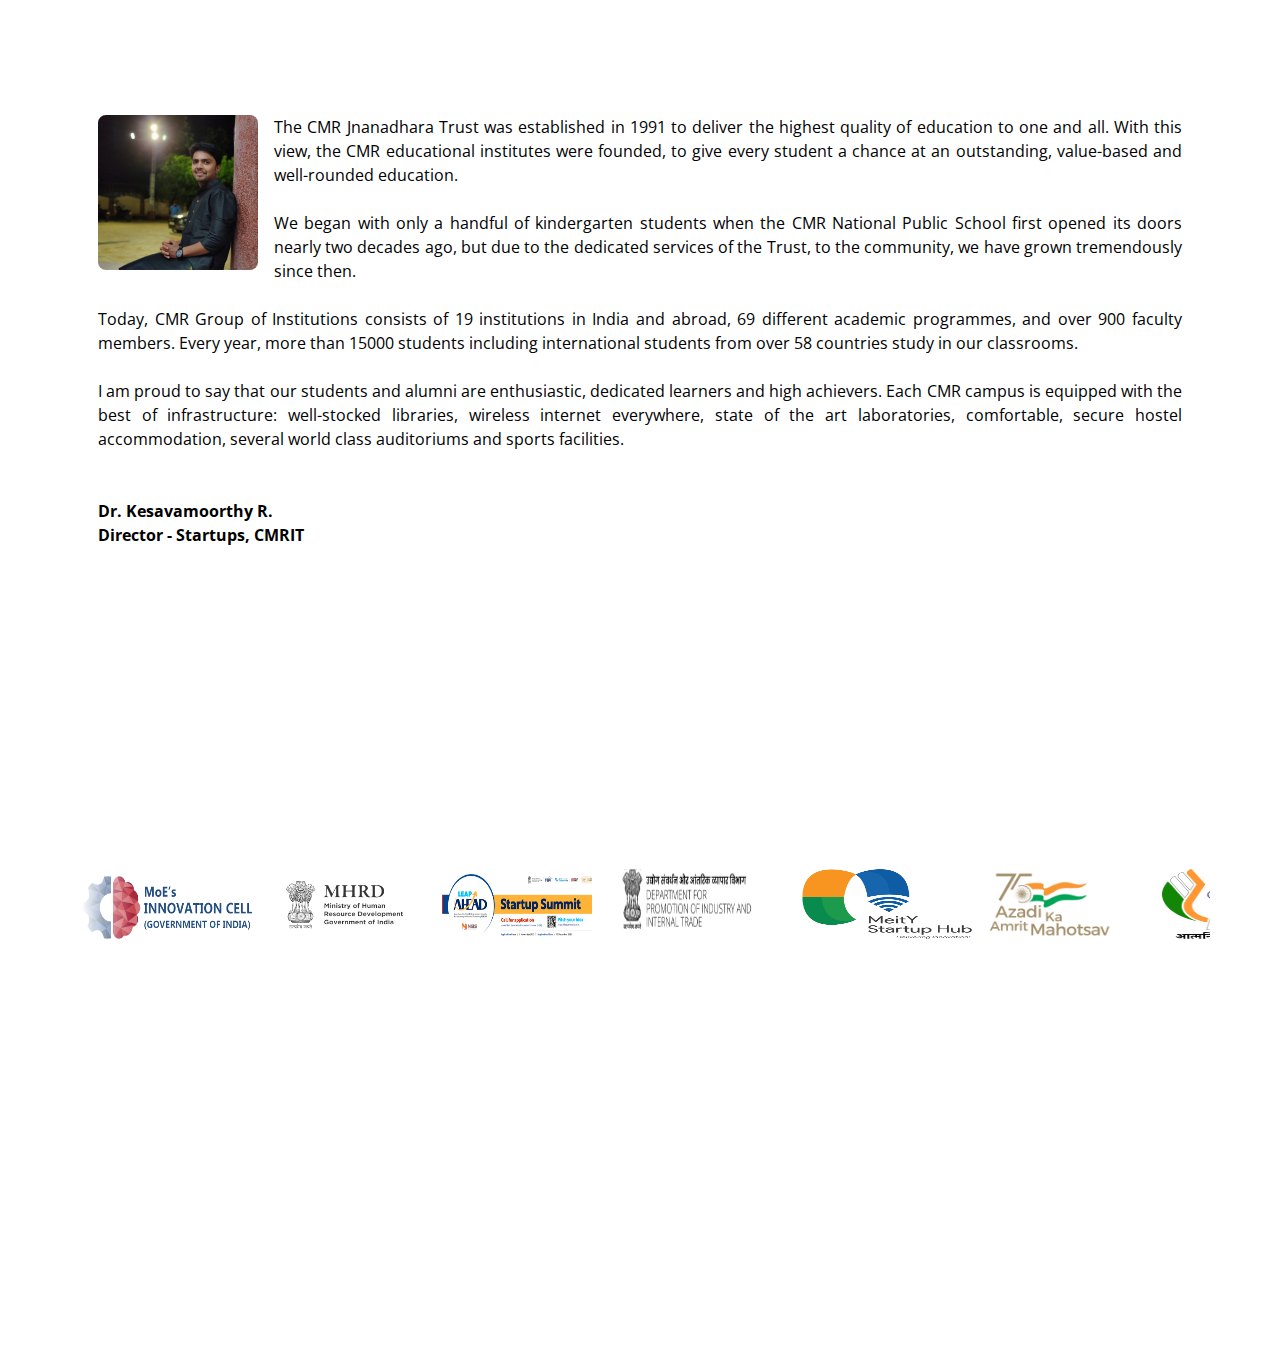
==== commit e212c6ba: ""Updated navigation menu links to set active class correctly on each page"" ====
--- a/about.html
+++ b/about.html
@@ -138,8 +138,8 @@
       </button>
       <div class="collapse navbar-collapse" id="navbarCollapse">
         <div class="navbar-nav ms-auto p-4 p-lg-0">
-          <a href="index.html" class="nav-item nav-link active">Home</a>
-          <a href="about.html" class="nav-item nav-link">About</a>
+          <a href="index.html" class="nav-item nav-link">Home</a>
+          <a href="about.html" class="nav-item nav-link active">About</a>
           <a href="team.html" class="nav-item nav-link">Resources</a>
           <a href="ExistingStartup.html" class="nav-item nav-link">Startup</a>
           <a href="contact.html" class="nav-item nav-link">Contact</a>
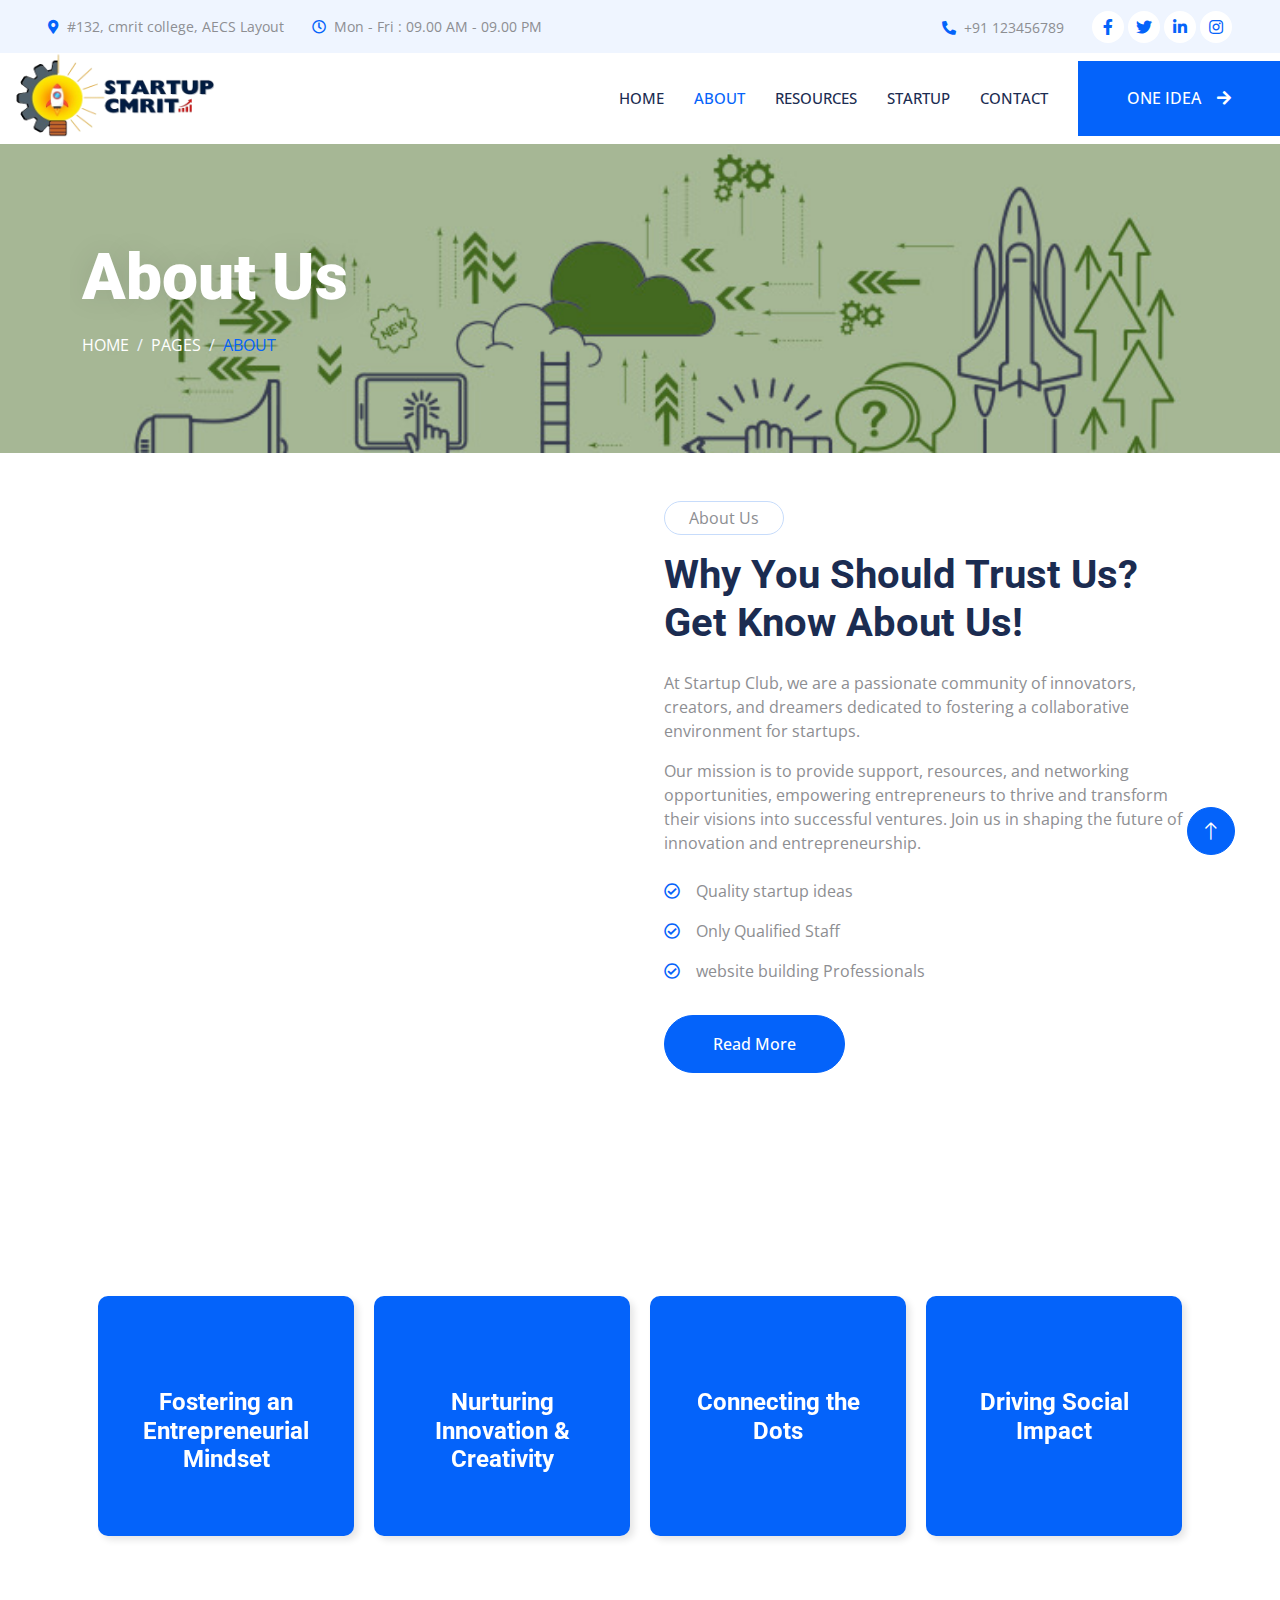
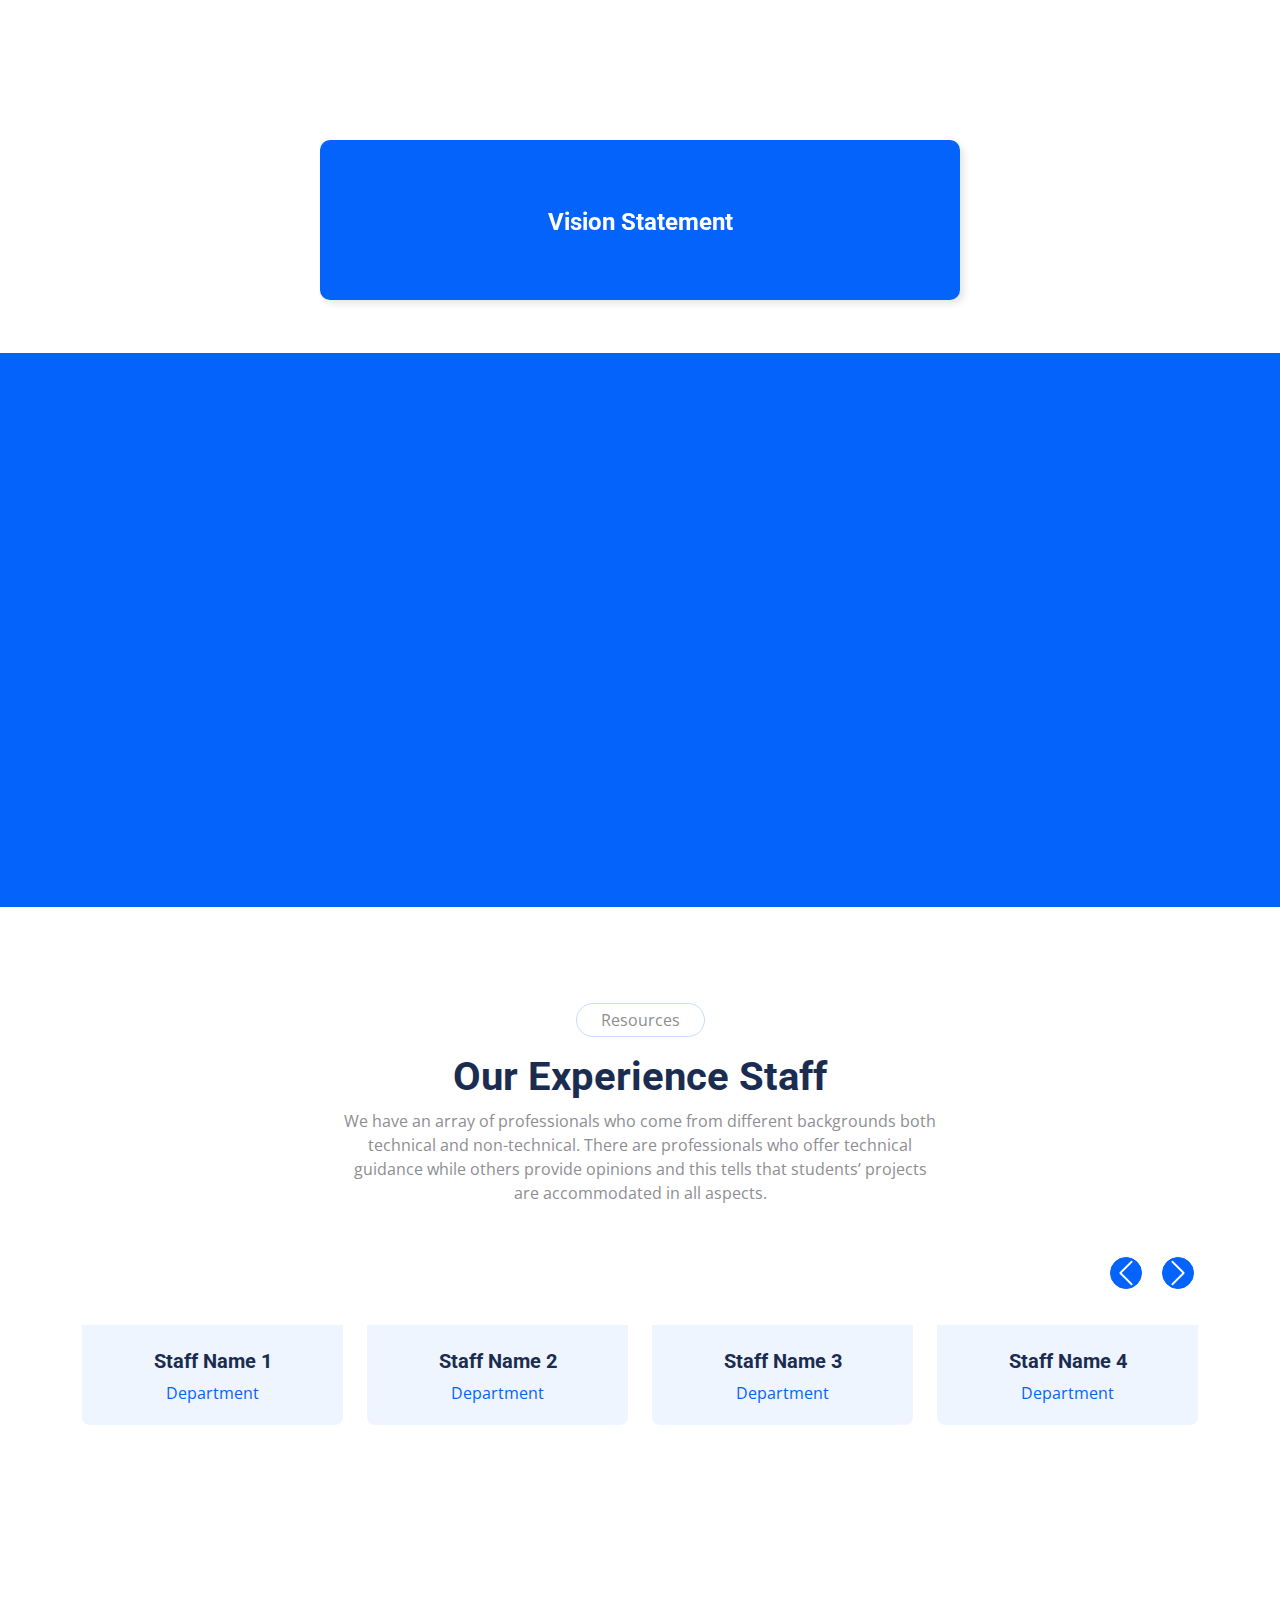
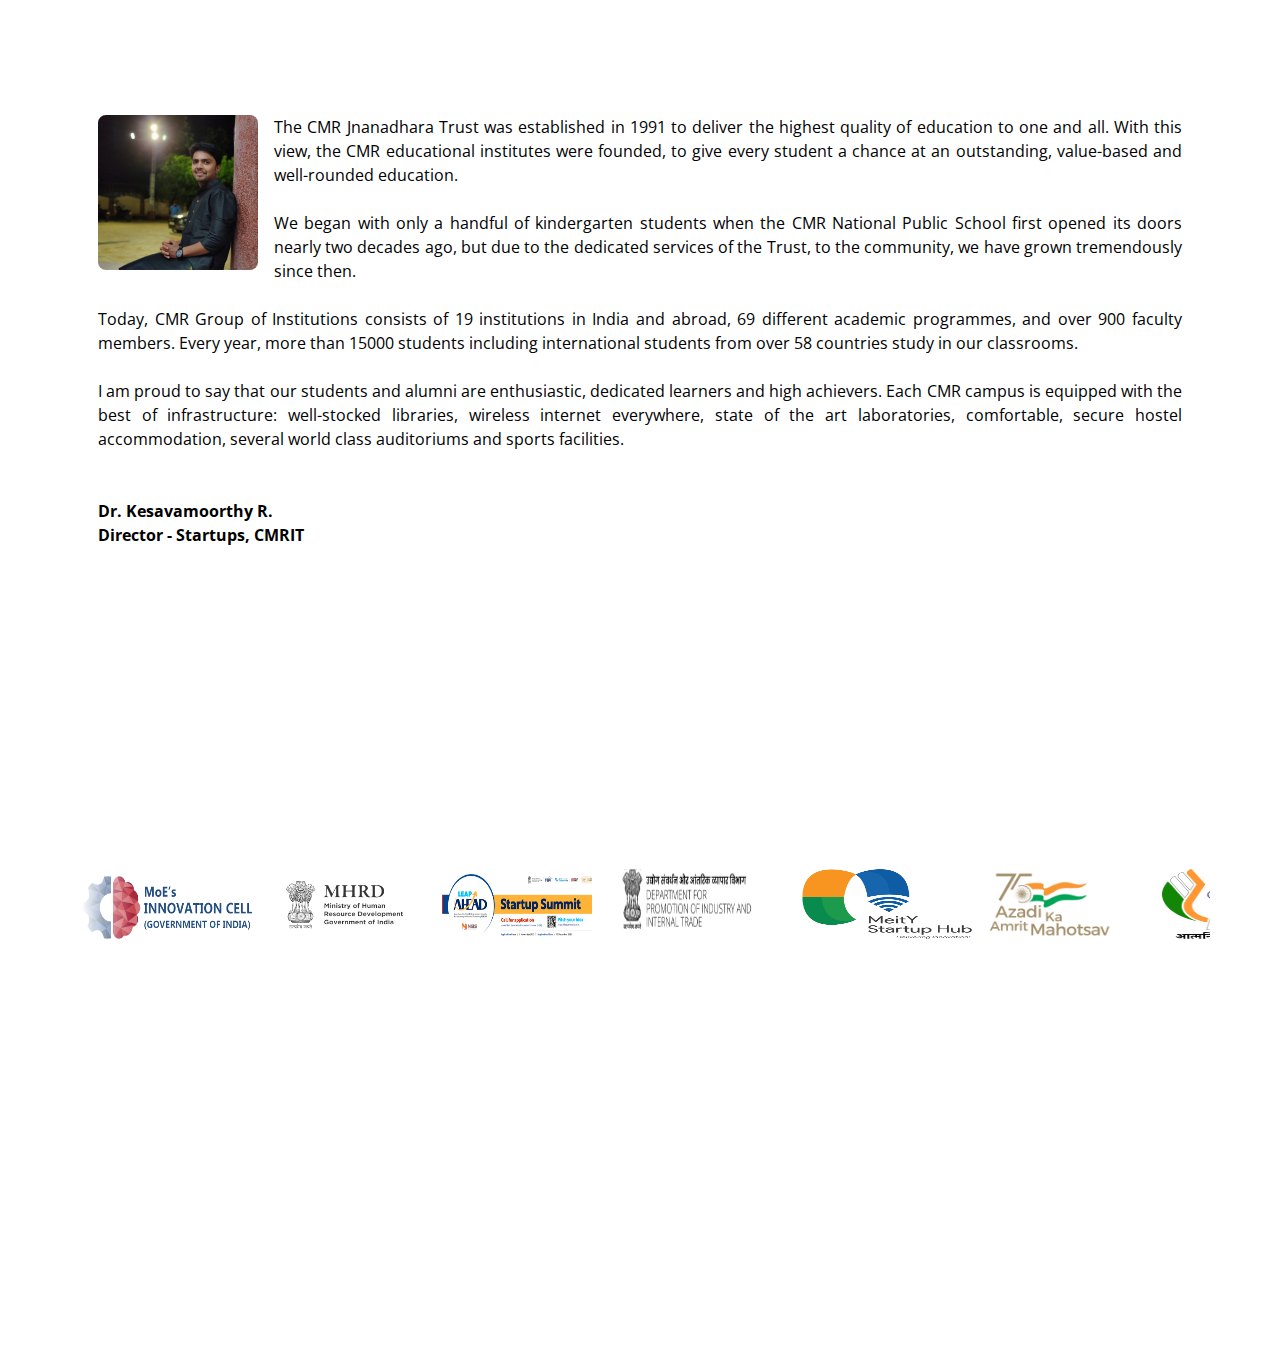
==== commit c9e79413: ""Updated image classes and styles in about.html"" ====
--- a/about.html
+++ b/about.html
@@ -184,16 +184,10 @@
           <div class="col-lg-6 wow fadeIn" data-wow-delay="0.1s">
             <div class="d-flex flex-column">
               <img
-                class="img-fluid rounded w-75 align-self-end"
-                style="margin-top: 20%"
-                src="https://th.bing.com/th/id/OIP.VpcuwqBjk-ITqeqhc0cdZAHaE8?w=248&h=180&c=7&r=0&o=5&dpr=1.3&pid=1.7"
-                alt=""
-              />
-              <img
-                class="img-fluid rounded w-50 bg-white pt-3 pe-3"
+                class="img-fluid rounded bg-white"
                 src="https://th.bing.com/th/id/OIP.E0xV4bgFEtjNPySCJyTAlwHaFO?w=281&h=198&c=7&r=0&o=5&dpr=1.3&pid=1.7"
                 alt=""
-                style="margin-top: -25%"
+                style="margin-top: 10%"
               />
             </div>
           </div>
@@ -1067,7 +1061,7 @@
                 <img
                   class="img-fluid bg-light p-1"
                   src="img/2_MHRD_logo__1_-removebg-preview.png"
-                  style="height: 50px;"
+                  style="height: 50px; width: 100px"
                   alt=""
                 />
               </div>
@@ -1075,29 +1069,29 @@
                 <img
                   class="img-fluid bg-light p-1"
                   src="img/4_Digital India.png"
-                  style="height: 50px;"
+                  style="height: 50px;width: 100px"
                   alt=""
                 />
               </div>
               <div class="col-4">
-                <img class="img-fluid bg-light p-1" src="img/75.png" alt="" style="height: 50px;" />
+                <img class="img-fluid bg-light p-1" src="img/75.png" alt="" style="height: 50px;width: 100px" />
               </div>
               <div class="col-4">
                 <img
                   class="img-fluid bg-light p-1"
                   src="img/Make-in-India-Logo-PNG-HD-768x351.png"
-                  style="height: 50px;"
+                  style="height: 50px;width: 100px"
                   alt=""
                 />
               </div>
               <div class="col-4">
-                <img class="img-fluid bg-light p-1" src="img/msme.png" alt="" style="height: 50px;"/>
+                <img class="img-fluid bg-light p-1" src="img/msme.png" alt="" style="height: 50px; width: 100px"/>
               </div>
               <div class="col-4">
                 <img
                   class="img-fluid bg-light p-1"
                   src="img/Startup India.png"
-                  style="height: 50px;"
+                  style="height: 50px;width: 100px"
                   alt=""
                 />
               </div>
